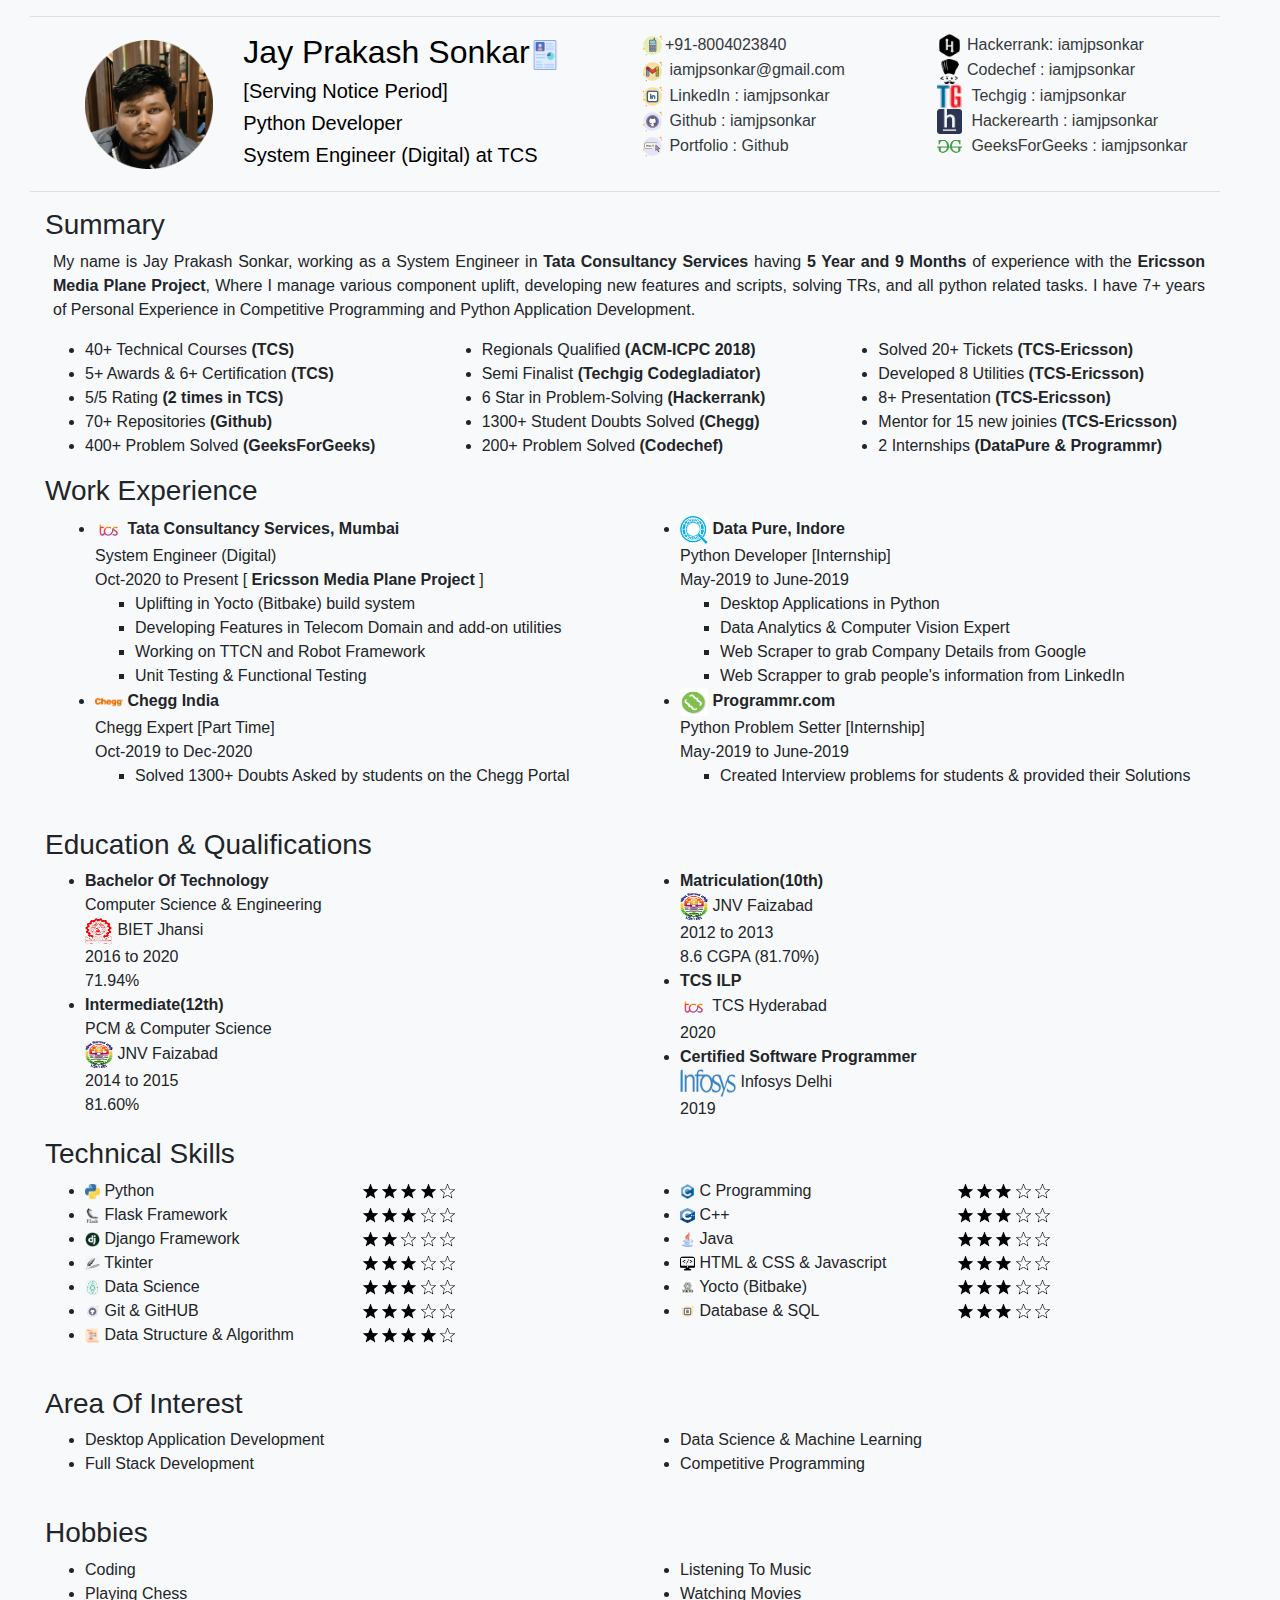
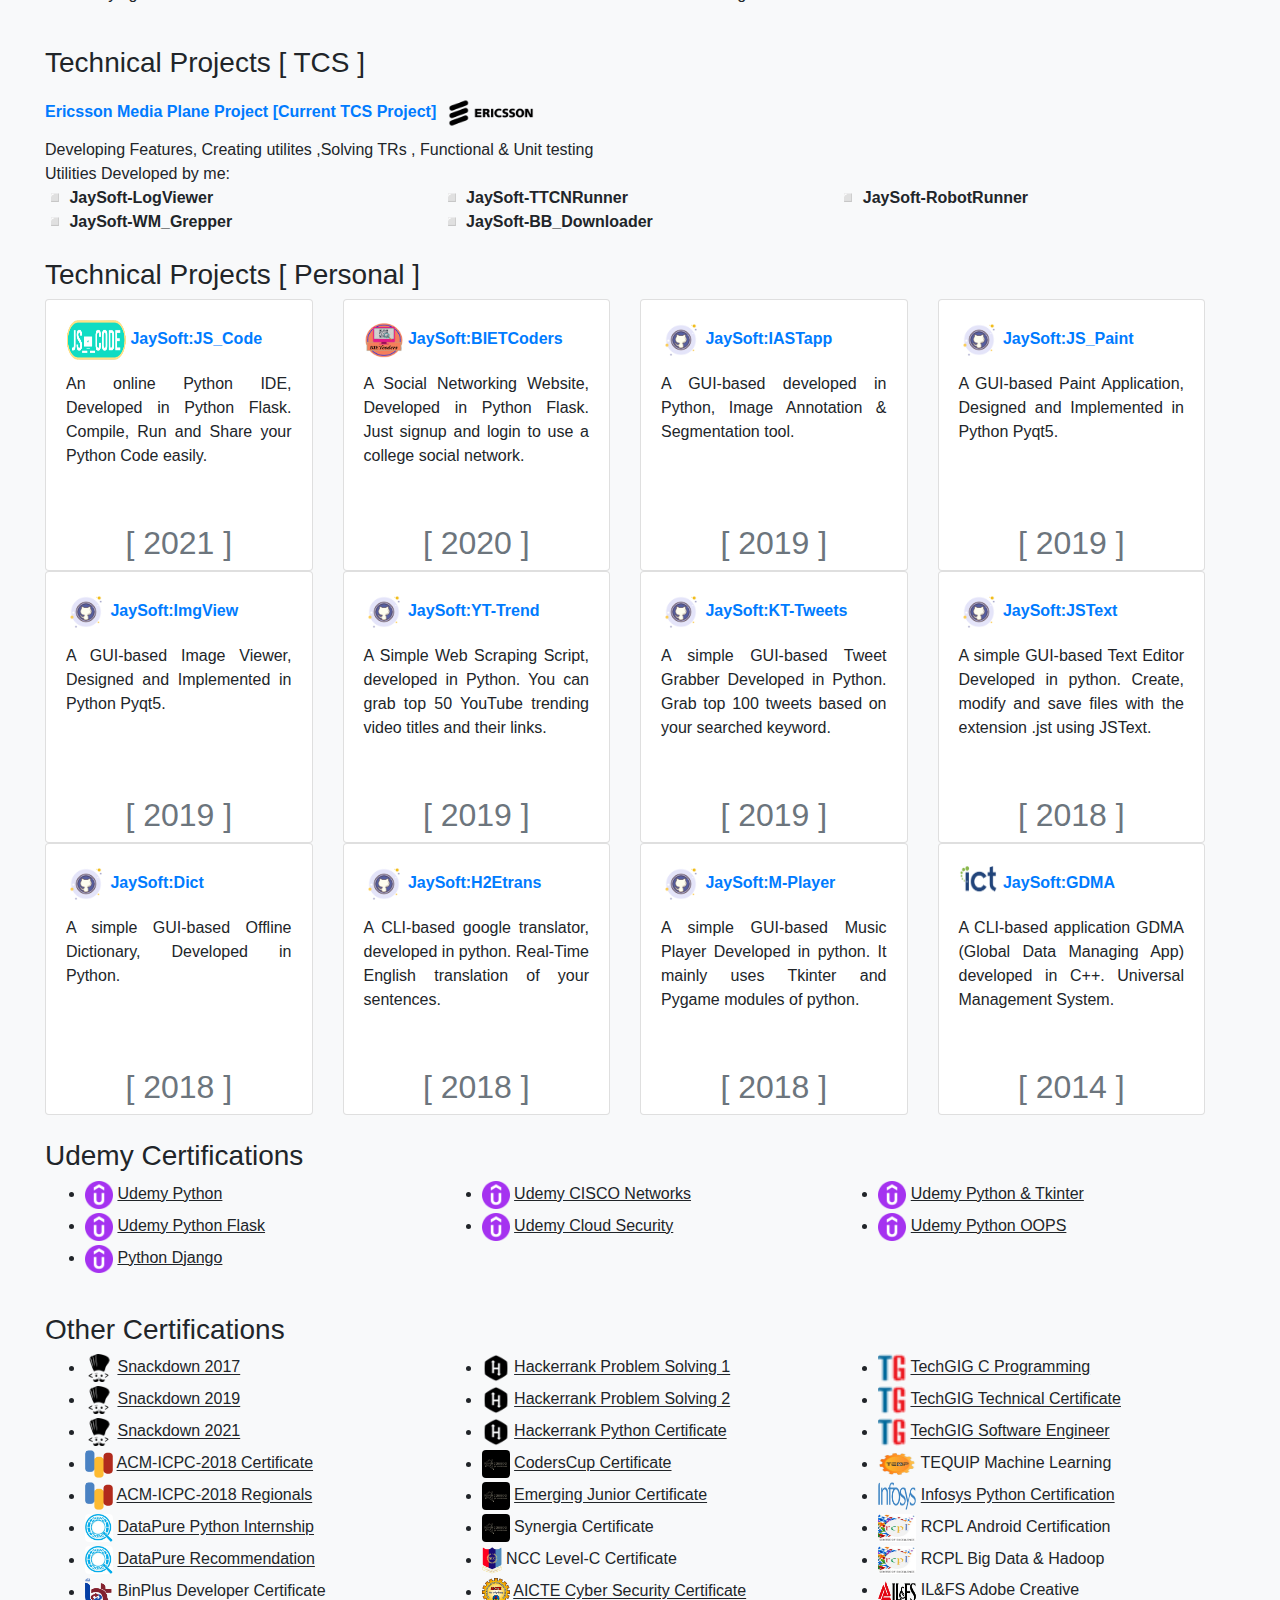
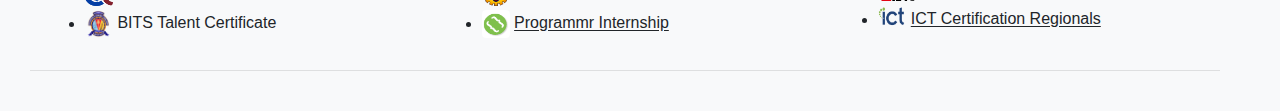
==== index.html @ a398f37a "Added Notice Period Data" ====
<!DOCTYPE html>
<html lang="en">
<!--  https://icons8.com/icons/set/gmail-->
  	<head>
		<meta charset="utf-8">
		<meta http-equiv="X-UA-Compatible" content="IE=edge">
		<meta name="viewport" content="width=device-width, initial-scale=1">
		<title>Iamjpsonkar</title>
		<link rel = "icon" href ="images/icons/icon_icon.png" type = "image/x-icon">
		<!-- Bootstrap -->
		<link href="css/bootstrap-4.4.1.css" rel="stylesheet">

		<!-- jQuery (necessary for Bootstrap's JavaScript plugins) --> 
		<script src="js/jquery-3.4.1.min.js"></script>

		<!-- Include all compiled plugins (below), or include individual files as needed --> 
		<script src="js/popper.min.js"></script>
		<script src="js/bootstrap-4.4.1.js"></script>
		<style>
			.vl {
			  border-left: 6px solid black;
			  height: 500px;
			}
		</style>
		<script type="text/javascript">
			function setExp() 
			{
				var dateString="2020-10-15";
				var today = new Date();
				var joinDate = new Date(dateString);
				var yxp = today.getFullYear() - joinDate.getFullYear();
				var mxp = today.getMonth() - joinDate.getMonth();
				if (mxp < 0) 
				{
					yxp--;
					mxp=12+mxp;
				}
				document.getElementById("eYear").innerHTML = yxp;
				document.getElementById("eMonth").innerHTML = mxp;
				document.getElementById("pYear").innerHTML = yxp+2;
			}
			window.onload = setExp;
        </script>
  	</head>
	<body class="bg-light" style="padding-left: 30px;padding-right: 60px;">
		<hr/>
		<div class="container-fluid" style="margin-top: 0.5em;">
			<div class="row" style="color:black;">
				<div class="col-sm-2 align-content-center">
					<a href="https://iamjpsonkar.github.io/portfolio/" >
						<img src="images/icons/myself_icon.png" alt="myself.png"    width="180" height="180" class="img-fluid align-middle" style="padding-left: 2.5em;"/>
					</a>
				</div>
				<div class="col-sm-4">
					<h2>Jay Prakash Sonkar<a target="_blank" href="https://iamjpsonkar.github.io/portfolio/resume/" ><img src="images/icons/resume_icon.png" alt="(Resume)" width="30" height="30"></a></h2>
					<h5>[Serving Notice Period]</h5>
					<h5>Python Developer </h5>
					<h5>System Engineer (Digital) at TCS</h5>
				</div>
				<div class="col-sm-3">
					<span class="text-dark"><img src="images/icons/phone_icon.png" height="25" width="25" alt="Phone">+91-8004023840</span>
					<br/>
					<a target="_blank" href="mailto:iamjpsonkar@gmail.com">
						<img src="images/icons/gmail_icon.png" height="25" width="25" alt="Gmail">
					</a>
					<span class="text-dark">iamjpsonkar@gmail.com</span>
					<br/>
					<a target="_blank" href="https://www.linkedin.com/in/iamjpsonkar/">
						<img src="images/icons/linkedin_icon.png" height="25" width="25" alt="linkedin">
					</a>
					<span class="text-dark">LinkedIn : iamjpsonkar</span>
					<br/>
					<a target="_blank" href="https://github.com/iamjpsonkar">
						<img src="images/icons/github_icon.png" height="25" width="25" alt="Github">
					</a>
					<span class="text-dark">Github : iamjpsonkar</span>
					<br/>
					<a href="https://iamjpsonkar.github.io/portfolio/" target="_blank">
						<img src="images/icons/web_icon.png" height="25" width="25" alt="portfoling_icon">
					</a>
					<span class="text-dark">Portfolio : Github</span>
				</div>
				<div class="col-sm-3">
					<a target="_blank" href="https://www.hackerrank.com/iamjpsonkar" >
						  <img src="images/icons/hackerrank_icon.png" height="25" width="25" alt="Hackerrank_logo">
					</a>
					<span class="text-dark"> Hackerrank: iamjpsonkar </span>
					<br/>
					<a target="_blank" href="https://www.codechef.com/users/iamjpsonkar" >
						<img src="images/icons/codechef_icon.png" height="25" width="25" alt="Codechef_logo">
					</a>
					<span class="text-dark"> Codechef : iamjpsonkar</span>
					<br/>
					<a target="_blank" href="https://www.techgig.com/iamjpsonkar">
						<img src="images/icons/techgig_icon.png" height="25" width="25" alt="Techgig_logo">
					</a>
					<span class="text-dark">&nbsp;Techgig : iamjpsonkar</span>
					<br/>
					<a target="_blank" href="https://www.hackerearth.com/@iamjpsonkar" >
						<img src="images/icons/hackerearth_icon.png" height="25" width="25" alt="Hackerearth_logo">
					</a>
					<span class="text-dark" >&nbsp;Hackerearth : iamjpsonkar</span>
					<br/>
					<a target="_blank" href="https://auth.geeksforgeeks.org/user/iamjpsonkar/profile" >
						<img src="images/icons/geeksforgeeks_icon.png" height="25" width="25" alt="Geegksforgeeks_logo">
					</a>
					<span class="text-dark" >&nbsp;GeeksForGeeks : iamjpsonkar</span>
				</div>
			</div>
		</div>
		<hr/>
		<div class="container-fluid">
			<h3>Summary</h3>
			<div class="row">
				<div class="col-sm-12">
					<p class="text-justify" style="padding-left: 0.5em;">
						My name is Jay Prakash Sonkar, working as a System Engineer in <strong>Tata Consultancy Services</strong> having <strong><span id="eYear">1</span> Year and <span id="eMonth">5+</span> Months</strong> of experience with the <strong>Ericsson Media Plane Project</strong>, Where I manage various component uplift, developing new features and scripts, solving TRs, and all python related tasks. I have <span id="pYear">4</span>+ years of Personal Experience in Competitive Programming and Python Application Development.
					</p>
				</div>
			</div>
			<div class="row">
				<div class="col-sm-4">
					<ul>
						<li>40+ Technical Courses <strong>(TCS)</strong></li>
						<li>5+ Awards &amp; 6+ Certification <strong>(TCS)</strong></li>
						<li>5/5 Rating <strong>(2 times in TCS)</strong></li>
						<li>70+ Repositories <strong>(Github)</strong></li>
						<li>400+ Problem Solved <strong>(GeeksForGeeks)</strong></li>
					</ul>
				</div>
				<div class="col-sm-4">
					<ul>
						<li>Regionals Qualified <strong>(ACM-ICPC 2018)</strong></li>
						<li>Semi Finalist <strong>(Techgig Codegladiator)</strong></li>
						<li>6 Star in Problem-Solving <strong>(Hackerrank)</strong></li>
						<li>1300+ Student Doubts Solved <strong>(Chegg)</strong></li>
						<li>200+ Problem Solved <strong>(Codechef)</strong></li>
					</ul>
				</div>
				<div class="col-sm-4">
					<ul>
						<li>Solved 20+ Tickets <strong>(TCS-Ericsson)</strong></li>
						<li>Developed 8 Utilities <strong>(TCS-Ericsson)</strong></li>
						<li>8+ Presentation <strong>(TCS-Ericsson)</strong></li>
						<li>Mentor for 15 new joinies <strong>(TCS-Ericsson)</strong></li>
						<li>2 Internships <strong>(DataPure &amp; Programmr)</strong></li>
					</ul>
				</div>
			</div>
		</div>
		<div class="container-fluid">
			<h3>Work Experience</h3>
			<div class="row">
				<div class="col-sm-6 rounded" style="border:1px 1px 1px 1px solid black;">
					<ul style="padding-left: 50px;">
						<li>
							<img src="images/icons/tcs_icon.png" alt="TCS_Logo" width="28" height="28" class="rounded" />
							<strong>Tata Consultancy Services, Mumbai</strong>
							<br/> 
							System Engineer (Digital)
							<br/>
							Oct-2020 to Present [ <strong>Ericsson Media Plane Project</strong> ]
							<ul type="square">
								<li>Uplifting in Yocto (Bitbake) build system</li>
								<li>Developing Features in Telecom Domain and add-on utilities</li>
								<li>Working on TTCN and Robot Framework</li>
								<li>Unit Testing &#38; Functional Testing</li>
							</ul>
						</li>
						<li>
							<img src="images/icons/chegg_icon.png" alt="Chegg_Logo" width="28" height="28" class="rounded" />
							<strong>Chegg India </strong> 
							<br/> 
							Chegg Expert [Part Time]
							<br/>
							Oct-2019 to Dec-2020
							<ul type="square">
								<li>Solved 1300+ Doubts Asked by students on the Chegg Portal</li>
							</ul>
						</li>
					</ul>
				</div>
				<div class="col-sm-6">
					<ul>
						<li>
							<img src="images/icons/datapure_icon.png" alt="Chegg_Logo" width="28" height="28" class="rounded" />
							<strong>Data Pure, Indore</strong> 
							<br/> 
							 Python Developer [Internship]
							<br/>
							May-2019 to June-2019
							<ul type="square">
								<li>Desktop Applications in Python</li>
								<li>Data Analytics &#38; Computer Vision Expert</li>
								<li>Web Scraper to grab Company Details from Google</li>
								<li>Web Scrapper to grab people's information from LinkedIn</li>
							</ul>
						</li>
						<li>
							<img src="images/icons/programr_icon.png" alt="Programmr_Logo" width="28" height="28" class="rounded" />
							<strong> Programmr.com</strong> 
							<br/> 
							Python Problem Setter [Internship]
							<br/>
							May-2019 to June-2019
							<ul type="square">
								<li>Created Interview problems for students &#38; provided their Solutions</li>
							</ul>
						</li>
					</ul>
				</div>
			</div>
		</div>
		<br/>
		<div class="container-fluid">
			<h3>Education &#38; Qualifications</h3>
			<div class="row">
				<div class="col-sm-6 rounded" style="border:1px 1px 1px 1px solid black;">
					<ul>
						<li>
							<strong>Bachelor Of Technology</strong> 
							<br/> 
							Computer Science &#38; Engineering
							<br/>
							<img src="images/icons/BIET_icon.png" alt="BIET_Logo" width="28" height="28" class="rounded" /> BIET Jhansi 
							<br/>
							2016 to 2020
							<br/>
							71.94%
						</li>
						<li>
							<strong>Intermediate(12th)</strong> 
							<br/> 
							PCM &#38; Computer Science
							<br/>
							<img src="images/icons/JNV_icon.png" alt="JNV_Logo" width="28" height="28" class="rounded" /> JNV Faizabad
							<br/>
							2014 to 2015
							<br/>
							81.60%
						</li>
					</ul>
				</div>
				<div class="col-sm-6">
					<ul>
						<li>
							<strong>Matriculation(10th)</strong> 
							<br/>
							<img src="images/icons/JNV_icon.png" alt="JNV_Logo" width="28" height="28" class="rounded" /> JNV Faizabad
							<br/>
							2012 to 2013
							<br/>
							8.6 CGPA (81.70%)
						</li>
						<li>
							<strong>TCS ILP</strong> 
							<br/>
							<img src="images/icons/tcs_icon.png" alt="TCS_Logo" width="28" height="28" class="rounded" /> TCS Hyderabad
							<br/>
							2020
						</li>
						<li> 
							<strong>Certified Software Programmer</strong> 
							<br/>
							<img src="images/icons/infosys_icon.png" alt="Infosys_Logo" width="56" height="28" class="rounded" /> Infosys Delhi
							<br/>
							2019
						</li>
					</ul>
				</div>
			</div>
		</div>
		<div class="container-fluid">
			<h3>Technical Skills</h3>
			<div class="row">
				<div class="col-sm-6">
					<ul>
						<li>
							<div class="row">
								<div class="col-sm-6">
									<img src="images/icons/python_icon.png" alt="Python_logo"  width="15" height="15" class="rounded"> Python
								</div>
								<div class="col-sm-6">
									<img src="images/icons/cstar_icon.png" alt="*"  width="15" height="15" class="rounded">
									<img src="images/icons/cstar_icon.png" alt="*"  width="15" height="15" class="rounded">
									<img src="images/icons/cstar_icon.png" alt="*"  width="15" height="15" class="rounded">
									<img src="images/icons/cstar_icon.png" alt="*"  width="15" height="15" class="rounded">
									<img src="images/icons/ostar_icon.png" alt=""  width="15" height="15" class="rounded">
								</div>
							</div>
						</li>
						<li>
							<div class="row">
								<div class="col-sm-6">
									<img src="images/icons/flask_icon.png" alt="Flask_logo"  width="15" height="15" class="rounded"> Flask Framework
								</div>
								<div class="col-sm-6">
									<img src="images/icons/cstar_icon.png" alt="*"  width="15" height="15" class="rounded">
									<img src="images/icons/cstar_icon.png" alt="*"  width="15" height="15" class="rounded">
									<img src="images/icons/cstar_icon.png" alt="*"  width="15" height="15" class="rounded">
									<img src="images/icons/ostar_icon.png" alt=""  width="15" height="15" class="rounded">
									<img src="images/icons/ostar_icon.png" alt=""  width="15" height="15" class="rounded">
								</div>
							</div>
						</li>
						<li>
							<div class="row">
								<div class="col-sm-6">
									<img src="images/icons/django_icon.png" alt="Django_logo"  width="15" height="15" class="rounded"> Django Framework
								</div>
								<div class="col-sm-6">
									<img src="images/icons/cstar_icon.png" alt="*"  width="15" height="15" class="rounded">
									<img src="images/icons/cstar_icon.png" alt="*"  width="15" height="15" class="rounded">
									<img src="images/icons/ostar_icon.png" alt=""  width="15" height="15" class="rounded">
									<img src="images/icons/ostar_icon.png" alt=""  width="15" height="15" class="rounded">
									<img src="images/icons/ostar_icon.png" alt=""  width="15" height="15" class="rounded">
								</div>
							</div>
						</li>
						<li>
							<div class="row">
								<div class="col-sm-6">
									<img src="images/icons/tkinter_icon.png" alt="Tkinter_logo"  width="15" height="15" class="rounded"> Tkinter
								</div>
								<div class="col-sm-6">
									<img src="images/icons/cstar_icon.png" alt="*"  width="15" height="15" class="rounded">
									<img src="images/icons/cstar_icon.png" alt="*"  width="15" height="15" class="rounded">
									<img src="images/icons/cstar_icon.png" alt="*"  width="15" height="15" class="rounded">
									<img src="images/icons/ostar_icon.png" alt=""  width="15" height="15" class="rounded">
									<img src="images/icons/ostar_icon.png" alt=""  width="15" height="15" class="rounded">
								</div>
							</div>
						</li>
						<li>
							<div class="row">
								<div class="col-sm-6">
									<img src="images/icons/datascience_ml_icon.png" alt="DataScience_ML_logo"  width="15" height="15" class="rounded"> Data Science
								</div>
								<div class="col-sm-6">
									<img src="images/icons/cstar_icon.png" alt="*"  width="15" height="15" class="rounded">
									<img src="images/icons/cstar_icon.png" alt="*"  width="15" height="15" class="rounded">
									<img src="images/icons/cstar_icon.png" alt="*"  width="15" height="15" class="rounded">
									<img src="images/icons/ostar_icon.png" alt=""  width="15" height="15" class="rounded">
									<img src="images/icons/ostar_icon.png" alt=""  width="15" height="15" class="rounded">
								</div>
							</div>
						</li>
						<li>
							<div class="row">
								<div class="col-sm-6">
									<img src="images/icons/github_icon.png" alt="Github_logo"  width="15" height="15" class="rounded"> Git &#38; GitHUB
								</div>
								<div class="col-sm-6">
									<img src="images/icons/cstar_icon.png" alt="*"  width="15" height="15" class="rounded">
									<img src="images/icons/cstar_icon.png" alt="*"  width="15" height="15" class="rounded">
									<img src="images/icons/cstar_icon.png" alt="*"  width="15" height="15" class="rounded">
									<img src="images/icons/ostar_icon.png" alt=""  width="15" height="15" class="rounded">
									<img src="images/icons/ostar_icon.png" alt=""  width="15" height="15" class="rounded">
								</div>
							</div>
						</li>
						<li>
							<div class="row">
								<div class="col-sm-6">
									<img src="images/icons/dsa_icon.png" alt="DSA_logo"  width="15" height="15" class="rounded"> Data Structure &amp; Algorithm
								</div>
								<div class="col-sm-6">
									<img src="images/icons/cstar_icon.png" alt="*"  width="15" height="15" class="rounded">
									<img src="images/icons/cstar_icon.png" alt="*"  width="15" height="15" class="rounded">
									<img src="images/icons/cstar_icon.png" alt="*"  width="15" height="15" class="rounded">
									<img src="images/icons/cstar_icon.png" alt=""  width="15" height="15" class="rounded">
									<img src="images/icons/ostar_icon.png" alt=""  width="15" height="15" class="rounded">
								</div>
							</div>
						</li>
					</ul>
				</div>
				<div class="col-sm-6">
					<ul>
						<li>
							<div class="row">
								<div class="col-sm-6">
									<img src="images/icons/c_icon.png" alt="C_logo"  width="15" height="15" class="rounded"> C Programming
								</div>
								<div class="col-sm-6">
									<img src="images/icons/cstar_icon.png" alt="*"  width="15" height="15" class="rounded">
									<img src="images/icons/cstar_icon.png" alt="*"  width="15" height="15" class="rounded">
									<img src="images/icons/cstar_icon.png" alt="*"  width="15" height="15" class="rounded">
									<img src="images/icons/ostar_icon.png" alt="*"  width="15" height="15" class="rounded">
									<img src="images/icons/ostar_icon.png" alt=""  width="15" height="15" class="rounded">
								</div>
							</div>
						</li>
						<li>
							<div class="row">
								<div class="col-sm-6">
									<img src="images/icons/cpp_icon.png" alt="C++_logo"  width="15" height="15" class="rounded"> C++
								</div>
								<div class="col-sm-6">
									<img src="images/icons/cstar_icon.png" alt="*"  width="15" height="15" class="rounded">
									<img src="images/icons/cstar_icon.png" alt="*"  width="15" height="15" class="rounded">
									<img src="images/icons/cstar_icon.png" alt="*"  width="15" height="15" class="rounded">
									<img src="images/icons/ostar_icon.png" alt=""  width="15" height="15" class="rounded">
									<img src="images/icons/ostar_icon.png" alt=""  width="15" height="15" class="rounded">
								</div>
							</div>
						</li>
						<li>
							<div class="row">
								<div class="col-sm-6">
									<img src="images/icons/java_icon.png" alt="Java_logo"  width="15" height="15" class="rounded"> Java
								</div>
								<div class="col-sm-6">
									<img src="images/icons/cstar_icon.png" alt="*"  width="15" height="15" class="rounded">
									<img src="images/icons/cstar_icon.png" alt="*"  width="15" height="15" class="rounded">
									<img src="images/icons/cstar_icon.png" alt="*"  width="15" height="15" class="rounded">
									<img src="images/icons/ostar_icon.png" alt=""  width="15" height="15" class="rounded">
									<img src="images/icons/ostar_icon.png" alt=""  width="15" height="15" class="rounded">
								</div>
							</div>
						</li>
						<li>
							<div class="row">
								<div class="col-sm-6">
									<img src="images/icons/web_d_icon.png" alt="Web_D_logo"  width="15" height="15" class="rounded"> HTML &#38; CSS &#38; Javascript
								</div>
								<div class="col-sm-6">
									<img src="images/icons/cstar_icon.png" alt="*"  width="15" height="15" class="rounded">
									<img src="images/icons/cstar_icon.png" alt="*"  width="15" height="15" class="rounded">
									<img src="images/icons/cstar_icon.png" alt="*"  width="15" height="15" class="rounded">
									<img src="images/icons/ostar_icon.png" alt=""  width="15" height="15" class="rounded">
									<img src="images/icons/ostar_icon.png" alt=""  width="15" height="15" class="rounded">
								</div>
							</div>
						</li>
						<li>
							<div class="row">
								<div class="col-sm-6">
									<img src="images/icons/yocto_icon.png" alt="Yocto_logo"  width="15" height="15" class="rounded"> Yocto (Bitbake)
								</div>
								<div class="col-sm-6">
									<img src="images/icons/cstar_icon.png" alt="*"  width="15" height="15" class="rounded">
									<img src="images/icons/cstar_icon.png" alt="*"  width="15" height="15" class="rounded">
									<img src="images/icons/cstar_icon.png" alt="*"  width="15" height="15" class="rounded">
									<img src="images/icons/ostar_icon.png" alt=""  width="15" height="15" class="rounded">
									<img src="images/icons/ostar_icon.png" alt=""  width="15" height="15" class="rounded">
								</div>
							</div>
						</li>
						<li>
							<div class="row">
								<div class="col-sm-6">
									<img src="images/icons/database_icon.png" alt="DB_logo"  width="15" height="15" class="rounded"> Database &amp; SQL
								</div>
								<div class="col-sm-6">
									<img src="images/icons/cstar_icon.png" alt="*"  width="15" height="15" class="rounded">
									<img src="images/icons/cstar_icon.png" alt="*"  width="15" height="15" class="rounded">
									<img src="images/icons/cstar_icon.png" alt="*"  width="15" height="15" class="rounded">
									<img src="images/icons/ostar_icon.png" alt=""  width="15" height="15" class="rounded">
									<img src="images/icons/ostar_icon.png" alt=""  width="15" height="15" class="rounded">
								</div>
							</div>
						</li>
					</ul>
				</div>
			</div>
		</div>
		<br/>
		<div class="container-fluid">
			<h3>Area Of Interest</h3>
			<div class="row">
				<div class="col-sm-6">
					<ul>
						<li>Desktop Application Development</li>
						<li>Full Stack Development</li>
					</ul>
				</div>
				<div class="col-sm-6">
					<ul>
						<li>Data Science &#38; Machine Learning</li><li>Competitive Programming</li>
					</ul>
				</div>
			</div>
		</div>
		<br/>
		<div class="container-fluid">
			<h3>Hobbies</h3>
			<div class="row">
				<div class="col-sm-6">
					<ul>
						<li>Coding</li>
						<li>Playing Chess</li>
					</ul>
				</div>
				<div class="col-sm-6">
					<ul>
						<li>Listening To Music</li>
						<li>Watching Movies</li>
					</ul>
				</div>
			</div>
		</div>
		<br/>
		<div class="container-fluid">
			<h3>Technical Projects [ TCS ]</h3>
			<div name="EMP_proj">
              <span class="text-primary">
                  <strong>Ericsson Media Plane Project [Current TCS Project]</strong>
                  <img src="images/icons/ericsson_icon.png" alt="Ericsson_logo"  width="100" height="50" class="rounded"/>
              </span>
              <br/>
              Developing Features, Creating utilites ,Solving TRs , Functional &amp; Unit testing
              <br/>
              Utilities Developed by me:
              <div class="row">
                  <div class="col-sm-4">
                      <strong>◽ JaySoft-LogViewer</strong>
                  </div>
                  <div class="col-sm-4">
                      <strong>◽ JaySoft-TTCNRunner</strong>
                  </div>
                  <div class="col-sm-4">
                      <strong>◽ JaySoft-RobotRunner</strong>
                  </div>
              </div>
              <div class="row">
                  <div class="col-sm-4">
                      <strong>◽ JaySoft-WM_Grepper</strong>
                  </div>
                  <div class="col-sm-4">
                      <strong>◽ JaySoft-BB_Downloader</strong>
                  </div>
              </div>
          </div>
		</div>
		<br/>
		<div class="container-fluid">
			<h3>Technical Projects [ Personal ]</h3>
			<div class="row">
				<div class="col-sm-3">
					<div class="card" style="height:17rem;">
						<div class="card-body">
							<h6 class="card-title">
								<a target="_blank" href="http://iamjpsonkar.pythonanywhere.com/">
									<img src="images/icons/JS_Code_icon.png" alt="JS_Code_logo"  width="60" height="40" class="rounded"/>
									<strong>JaySoft:JS_Code</strong>
								</a>
							</h6>
							<p class="card-text text-justify">
								An online Python IDE, Developed in Python Flask. Compile, Run and Share your Python Code easily.
							</p>
						</div>
						<h2 class="card-subtitle mb-2 text-muted text-center">[ 2021 ]</h2>
					</div>
				</div>
				<div class="col-sm-3">
					<div class="card" style="height:17rem;">
                        <div class="card-body">
                            <h6 class="card-title">
                                <a target="_blank" href="http://imsoftkid.pythonanywhere.com/">
                                    <img src="images/icons/bietcoder_icon.png" alt="BIETCoders_logo"  width="40" height="40" class="rounded"/>
                                    <strong>JaySoft:BIETCoders</strong>
                                </a>
                            </h6>
                            <p class="card-text text-justify">
                                A Social Networking Website, Developed in Python Flask. Just signup and login to use a college social network.
                            </p>
                        </div>
                        <h2 class="card-subtitle mb-2 text-muted text-center" style="bottom: 0;" >[ 2020 ]</h2>
                    </div>
				</div>
				<div class="col-sm-3">
                    <div class="card" style="height:17rem;">
                        <div class="card-body">
                            <h6 class="card-title">
                                <a target="_blank" href="https://github.com/iamjpsonkar/IASTool">
                                    <img src="images/icons/github_icon.png" alt="Github_logo"  width="40" height="40" class="rounded"/>
                                    <strong>JaySoft:IASTapp </strong>
                                </a>
                            </h6>
                            <p class="card-text text-justify">
                                A GUI-based developed in Python, Image Annotation &amp; Segmentation tool.
                            </p>
                        </div>
                        <h2 class="card-subtitle mb-2 text-muted text-center">[ 2019 ]</h2>
                    </div>
				</div>
                <div class="col-sm-3">
                    <div class="card" style="height:17rem;">
                        <div class="card-body">
                            <h6 class="card-title">
                                <a target="_blank" href="https://github.com/iamjpsonkar/JaySoft-Paint">
                                    <img src="images/icons/github_icon.png" alt="Github_logo"  width="40" height="40" class="rounded"/>
                                    <strong>JaySoft:JS_Paint </strong>
                                </a>
                            </h6>
                            <p class="card-text text-justify">
                                A GUI-based Paint Application, Designed and Implemented in Python Pyqt5.
                            </p>
                        </div>
                        <h2 class="card-subtitle mb-2 text-muted text-center">[ 2019 ]</h2>
                    </div>
                </div>
			</div>
			<div class="row">
				<div class="col-sm-3">
					<div class="card" style="  height:17rem;">
						<div class="card-body">
							<h6 class="card-title">
								<a target="_blank" href="https://github.com/iamjpsonkar/JaySoft-ImageViewer">
									<img src="images/icons/github_icon.png" alt="Github_logo"  width="40" height="40" class="rounded"/>
									<strong>JaySoft:ImgView</strong>
								</a>
							</h6>
							<p class="card-text text-justify">
								A GUI-based Image Viewer, Designed and Implemented in Python Pyqt5.
							</p>
						</div>
						<h2 class="card-subtitle mb-2 text-muted text-center">[ 2019 ]</h2>
					</div>
				</div>
				<div class="col-sm-3">
					<div class="card" style=" height:17rem;">
						<div class="card-body">
							<h6 class="card-title">
								<a target="_blank" href="https://github.com/iamjpsonkar/Youtube_trending">
									<img src="images/icons/github_icon.png" alt="Github_logo"  width="40" height="40" class="rounded"/>
									<strong>JaySoft:YT-Trend</strong>
								</a>
							</h6>
							<p class="card-text text-justify">
								A Simple Web Scraping Script, developed in Python. You can grab top 50 YouTube trending video titles and their links.
							</p>
						</div>
						<h2 class="card-subtitle mb-2 text-muted text-center" style="bottom: 0;" >[ 2019 ]</h2>
					</div>
				</div>
				<div class="col-sm-3">
					<div class="card" style=" height:17rem;">
						<div class="card-body">
							<h6 class="card-title">
								<a target="_blank" href="https://github.com/iamjpsonkar/Know-The-Tweets">
									<img src="images/icons/github_icon.png" alt="Github_logo"  width="40" height="40" class="rounded"/>
									<strong>JaySoft:KT-Tweets</strong>
								</a>
							</h6>
							<p class="card-text text-justify">
								A simple GUI-based Tweet Grabber Developed in Python. Grab top 100 tweets based on your searched keyword.
							</p>
						</div>
						<h2 class="card-subtitle mb-2 text-muted text-center">[ 2019 ]</h2>
					</div>
				</div>
				<div class="col-sm-3">
					<div class="card" style="  height:17rem;">
						<div class="card-body">
							<h6 class="card-title">
								<a target="_blank" href="https://github.com/iamjpsonkar/JSText">
									<img src="images/icons/github_icon.png" alt="Github_logo"  width="40" height="40" class="rounded"/>
									<strong>JaySoft:JSText</strong>
								</a>
							</h6>
							<p class="card-text text-justify">
								A simple GUI-based Text Editor Developed in python. Create, modify and save files with the extension .jst using JSText.
							</p>
						</div>
						<h2 class="card-subtitle mb-2 text-muted text-center">[ 2018 ]</h2>
					</div>
				</div>
			</div>
			<div class="row">
				<div class="col-sm-3">
					<div class="card" style="  height:17rem;">
						<div class="card-body">
							<h6 class="card-title">
								<a target="_blank" href="https://github.com/iamjpsonkar/JaySoftDictionary">
									<img src="images/icons/github_icon.png" alt="Github_logo"  width="40" height="40" class="rounded"/>
									<strong>JaySoft:Dict</strong>
								</a>
							</h6>
							<p class="card-text text-justify">
								A simple GUI-based Offline Dictionary, Developed in Python.
							</p>
						</div>
						<h2 class="card-subtitle mb-2 text-muted text-center">[ 2018 ]</h2>
					</div>
				</div>
				<div class="col-sm-3">
					<div class="card" style=" height:17rem;">
						<div class="card-body">
							<h6 class="card-title">
								<a target="_blank" href="https://github.com/iamjpsonkar/H2E-translator">
									<img src="images/icons/github_icon.png" alt="Github_logo"  width="40" height="40" class="rounded"/>
									<strong>JaySoft:H2Etrans</strong>
								</a>
							</h6>
							<p class="card-text text-justify">
								A CLI-based google translator, developed in python. Real-Time English translation of your sentences.
							</p>
						</div>
						<h2 class="card-subtitle mb-2 text-muted text-center" style="bottom: 0;" >[ 2018 ]</h2>
					</div>
				</div>
				<div class="col-sm-3">
					<div class="card" style=" height:17rem;">
						<div class="card-body">
							<h6 class="card-title">
								<a target="_blank" href="https://github.com/iamjpsonkar/MusicPlayer">
									<img src="images/icons/github_icon.png" alt="Github_logo"  width="40" height="40" class="rounded"/>
									<strong>JaySoft:M-Player</strong>
								</a>
							</h6>
							<p class="card-text text-justify">
								A simple GUI-based Music Player Developed in python. It mainly uses Tkinter and Pygame modules of python.
							</p>
						</div>
						<h2 class="card-subtitle mb-2 text-muted text-center">[ 2018 ]</h2>
					</div>
				</div>
				<div class="col-sm-3">
					<div class="card" style="  height:17rem;">
						<div class="card-body">
							<h6 class="card-title">
								<a href="https://drive.google.com/file/d/1hKQ29AQuPgOhSb8w3kXQyDSG2ftYKcS_/view?usp=sharing" target="_blank" >
									<img src="images/icons/ict_icon.png" alt="ict_logo"  width="40" height="40" class="rounded"/>
									<strong>JaySoft:GDMA</strong>
								</a>
							</h6>
							<p class="card-text text-justify" >
								A CLI-based application GDMA (Global Data Managing App) developed in C++. Universal Management System.
							</p>
						</div>
						<h2 class="card-subtitle mb-2 text-muted text-center">[ 2014 ]</h2>
					</div>
				</div>
			</div>
		</div>
		<br/>
		<div class="container-fluid">
			<h3>Udemy Certifications</h3>
			<div class="row">
				<div class="col-sm-4">
					<ul>
						<li style="marign-top:4px;margin-bottom: 4px;">
							<a href="https://drive.google.com/file/d/1MMa6OnPcbMgXBfZfN9Ns5Mj-COqd03KF/view?usp=sharing" target="_blank" >
								<img src="images/cert_icons/udemy_icon.png" width="28" height="28" class="rounded" alt="cert_icon"/>
							</a> 
							<u>Udemy Python</u>
						</li>
						<li style="marign-top:4px;margin-bottom: 4px;">
							<a href="https://drive.google.com/file/d/122bblOW7o98vYnYWmnBUT2AXQVw0DjUK/view?usp=sharing" target="_blank" >
								<img src="images/cert_icons/udemy_icon.png" width="28" height="28" class="rounded" alt="cert_icon"/>
							</a> 
							<u>Udemy Python Flask</u>
						</li>
						<li style="marign-top:0.1em;margin-bottom: 0.1em;">
								<a href="https://drive.google.com/file/d/1qOHGYS2rGD2XqAmnM2NMSu2M2kNVY9xK/view?usp=sharing" target="_blank" >
									<img src="images/cert_icons/udemy_icon.png" width="28" height="28" class="rounded" alt="cert_icon"/>
								</a><u>Python Django</u>
							</li>
					</ul>
				</div>
				<div class="col-sm-4">
					<ul>
						
						<li style="marign-top:4px;margin-bottom: 4px;">
							<a href="https://drive.google.com/file/d/15Mz8zoSlYxCqC1qHZIQPCf5k89Ywk749/view?usp=sharing" target="_blank" >
								<img src="images/cert_icons/udemy_icon.png" width="28" height="28" class="rounded" alt="cert_icon"/>
							</a> 
							<u>Udemy CISCO Networks</u>
						</li>
						<li style="marign-top:4px;margin-bottom: 4px;">
							<a href="https://drive.google.com/file/d/1d2U2OASyMN_mnYLGvfu38uJVXFAhN8Ii/view?usp=sharing" target="_blank" >
								<img src="images/cert_icons/udemy_icon.png" width="28" height="28" class="rounded" alt="cert_icon"/>
							</a> 
							<u>Udemy Cloud Security</u>
						</li>
					</ul>
				</div>
				<div class="col-sm-4">
					<ul>
						<li style="marign-top:4px;margin-bottom: 4px;">
							<a href="https://drive.google.com/file/d/1z54QuBoWfqwPcEtgFDpNkDn9r9QQwHbW/view?usp=sharing" target="_blank" >
								<img src="images/cert_icons/udemy_icon.png" width="28" height="28" class="rounded" alt="cert_icon"/>
							</a> 
							<u>Udemy Python &amp; Tkinter</u>
						</li>

						<li style="marign-top:4px;margin-bottom: 4px;">
							<a href="https://drive.google.com/file/d/1TVC7bhE6c-j3W2hyI8KKMQrqk6WrtRtY/view?usp=sharing" target="_blank" >
								<img src="images/cert_icons/udemy_icon.png" width="28" height="28" class="rounded" alt="cert_icon"/>
							</a> 
							<u>Udemy Python OOPS</u>
						</li>
					</ul>
				</div>
			</div>
		</div>
		<br/>
		<div class="container-fluid">
			<h3>Other Certifications</h3>
			<div class="row">
				<div class="col-sm-4">
					<ul>
						<li style="marign-top:4px;margin-bottom: 4px;">
							<a href="https://drive.google.com/file/d/1cERRpjlI_-RsRdGex0kiaERCQ75pM_js/view?usp=sharing" target="_blank">
								<img src="images/cert_icons/codechef_icon.png" width="28" height="28" class="rounded" alt="cert_icon"/>
							</a> 
							<u>Snackdown 2017</u>
						</li>
						<li style="marign-top:4px;margin-bottom: 4px;">
							<a href="https://drive.google.com/file/d/1OAwbp1kmHSgMpucM4j75oHhgpD6U2Dkd/view?usp=sharing" target="_blank">
								<img src="images/cert_icons/codechef_icon.png" width="28" height="28" class="rounded" alt="cert_icon"/>
							</a> 
							<u>Snackdown 2019</u>
						</li>

						<li style="marign-top:4px;margin-bottom: 4px;">
							<a href="https://drive.google.com/file/d/1Ru6Q5FYrvjGUhLIhB8yfxeiJQjxR_XFZ/view?usp=sharing" target="_blank">
								<img src="images/cert_icons/codechef_icon.png" width="28" height="28" class="rounded" alt="cert_icon"/>
							</a> 
							<u>Snackdown 2021</u>
						</li>
						

						<li style="marign-top:4px;margin-bottom: 4px;">
							<a href="https://drive.google.com/file/d/1bZ6nd9AIeNKrFkgkRLbsXbrJ7rB1eSVv/view?usp=sharing" target="_blank" >	<img src="images/cert_icons/acm_icpc_icon.png" width="28" height="28" class="rounded" alt="cert_icon"/>
							</a> 
							<u>ACM-ICPC-2018 Certificate</u>
						</li>

						<li style="marign-top:4px;margin-bottom: 4px;">
							<a href="https://drive.google.com/file/d/1XYMO1p31tg-SeVV_GbxcrV7uiwV6DQsb/view?usp=sharing" target="_blank" >
								<img src="images/cert_icons/acm_icpc_icon.png" width="28" height="28" class="rounded" alt="cert_icon"/>
							</a> 
							<u>ACM-ICPC-2018 Regionals</u>
						</li>

						<li style="marign-top:4px;margin-bottom: 4px;">
							<a href="https://drive.google.com/file/d/1U81Rx549w_VkZsojJOCTwhkTfI4t146-/view?usp=sharing" target="_blank" >
								<img src="images/cert_icons/datapure_icon.png" width="28" height="28" class="rounded" alt="cert_icon"/>
							</a> 
							<u>DataPure Python Internship</u>
						</li>

						<li style="marign-top:4px;margin-bottom: 4px;">
							<a href="https://drive.google.com/file/d/1fQlyGyTgqANvOpt38TMA2A0U_EvwI45V/view?usp=sharing" target="_blank">
								<img src="images/cert_icons/datapure_icon.png" width="28" height="28" class="rounded" alt="cert_icon"/>
							</a> 
							<u>DataPure Recommendation</u>
						</li>

						<li style="marign-top:4px;margin-bottom: 4px;">
							<a href="https://drive.google.com/file/d/1hscWUy2h8w1CXt6on1EUXnQaHhNV1_3k/view?usp=sharing" target="_blank" >
								<img src="images/cert_icons/binplus-icon.png" width="28" height="28" class="rounded" alt="cert_icon"/>
							</a> 
							BinPlus Developer Certificate
						</li>

						<li style="marign-top:4px;margin-bottom: 4px;">
							<a href="https://drive.google.com/file/d/1RxXaqar7887RHhQ8cfDZ3VeuPkz2gqqr/view?usp=sharing" target="_blank" ><img src="images/cert_icons/bits_icon.png" width="28" height="28" class="rounded" alt="cert_icon"/></a> 
							BITS Talent Certificate
						</li>
					</ul>
				</div>
				<div class="col-sm-4">
					<ul>
						<li style="marign-top:4px;margin-bottom: 4px;">
							<a href="https://drive.google.com/file/d/1OE68L3VABldgDtTjzvG6Cw0SUbsQb8eh/view?usp=sharing" target="_blank">
								<img src="images/cert_icons/hackerrank_icon.png" width="28" height="28" class="rounded" alt="cert_icon"/>
							</a> 
							<u>Hackerrank Problem Solving 1</u>
						</li>

						<li style="marign-top:4px;margin-bottom: 4px;">
							<a href="https://drive.google.com/file/d/1D2gPItEWfPWQMvrbXKJal76rQH04a9dc/view?usp=sharing" target="_blank">
								<img src="images/cert_icons/hackerrank_icon.png" width="28" height="28" class="rounded" alt="cert_icon"/>
							</a> 
							<u>Hackerrank Problem Solving 2</u>
						</li>

						<li style="marign-top:4px;margin-bottom: 4px;">
							<a href="https://drive.google.com/file/d/17rkuC4zVATpoFHrKESMqhkZ1TfAf7IEg/view?usp=sharing" target="_blank">
								<img src="images/cert_icons/hackerrank_icon.png" width="28" height="28" class="rounded" alt="cert_icon"/>
							</a> 
							<u>Hackerrank Python Certificate</u>
						</li>
						
						<li style="marign-top:4px;margin-bottom: 4px;">
							<a href="https://drive.google.com/file/d/1yYmv0DNUGRnHw8D7R1B9jkclriv5Klgp/view?usp=sharing" target="_blank" >
								<img src="images/cert_icons/cossco_icon.png" width="28" height="28" class="rounded" alt="cert_icon"/>
							</a> 
							<u>CodersCup Certificate</u>
						</li>

						
						<li style="marign-top:4px;margin-bottom: 4px;">
							<a href="https://drive.google.com/file/d/1pSC2S-Inxv7LqmvYiJy4xPqjuqxSWL5e/view?usp=sharing" target="_blank" >
								<img src="images/cert_icons/cossco_icon.png" width="28" height="28" class="rounded" alt="cert_icon"/>
							</a> 
							<u>Emerging Junior Certificate</u>
						</li>

						<li style="marign-top:4px;margin-bottom: 4px;">
							<a href="https://drive.google.com/file/d/1IRdD7i81GKucNXYEY1v9QCW1HsbfzIwZ/view?usp=sharing" target="_blank">
								<img src="images/cert_icons/cossco_icon.png" width="28" height="28" class="rounded" alt="cert_icon"/>
							</a> 
							Synergia Certificate
						</li>
						
						<li style="marign-top:4px;margin-bottom: 4px;">
							<a href="https://drive.google.com/file/d/1yY21_oxLDRlyohQfhHOdJixDLDacjkmr/view?usp=sharing" target="_blank">
								<img src="images/cert_icons/ncc_icon.png" width="20" height="28" class="rounded" alt="cert_icon"/>
							</a> 
							NCC Level-C Certificate
						</li>

						<li style="marign-top:4px;margin-bottom: 4px;">
							<a href="https://drive.google.com/file/d/1bAcYNi3yJQk4aZIfCFpEzg9H0xGgTJ2C/view?usp=sharing" target="_blank" >
								<img src="images/cert_icons/AICTE_icon.png" width="28" height="28" class="rounded" alt="cert_icon"/>
							</a> 
							<u>AICTE Cyber Security Certificate</u>
						</li>

						<li style="marign-top:4px;margin-bottom: 4px;">
							<a href="https://drive.google.com/file/d/1_cQ7gQEJPlE5M_s3c3Kmq9iQjhiC3Tvr/view?usp=sharing" target="_blank">
								<img src="images/cert_icons/programr_icon.png" width="28" height="28" class="rounded" alt="cert_icon"/>
							</a> 
							<u>Programmr Internship</u>
						</li>
						
						
					</ul>
				</div>
				<div class="col-sm-4">
				
					<ul>						
						<li style="marign-top:4px;margin-bottom: 4px;">
							<a href="https://drive.google.com/file/d/157J5vDNOTvdml02SKPonSURRtIrzZtoT/view?usp=sharing" target="_blank">
								<img src="images/cert_icons/techgig_icon.png" width="28" height="28" class="rounded" alt="cert_icon"/>
							</a> 
							<u>TechGIG C Programming</u>
						</li>

						<li style="marign-top:4px;margin-bottom: 4px;">
							<a href="https://drive.google.com/file/d/1lXrVQOBbtodXY2Q41sTLEis7icKaYmf-/view?usp=sharing" target="_blank">
								<img src="images/cert_icons/techgig_icon.png" width="28" height="28" class="rounded" alt="cert_icon"/>
							</a> 
							<u>TechGIG Technical Certificate</u>
						</li>

						<li style="marign-top:4px;margin-bottom: 4px;">
							<a href="https://drive.google.com/file/d/1lXrVQOBbtodXY2Q41sTLEis7icKaYmf-/view?usp=sharing" target="_blank">
								<img src="images/cert_icons/techgig_icon.png" width="28" height="28" class="rounded" alt="cert_icon"/>
							</a> 
							<u>TechGIG Software Engineer</u>
						</li>
						
						<li style="marign-top:4px;margin-bottom: 4px;">
							<a href="https://drive.google.com/file/d/169BSTEJNAnHqtCTGJW5diMIHRC9HlN61/view?usp=sharing" target="_blank">
								<img src="images/cert_icons/teqip_icon.png" width="38" height="28" class="rounded" alt="cert_icon"/>
							</a> 
							TEQUIP Machine Learning
						</li>
						<li style="marign-top:4px;margin-bottom: 4px;">
							<a href="https://drive.google.com/file/d/1BJbX4SliFPYze-2G1zkWE_3wuiPg_WI1/view?usp=sharing" target="_blank">
								<img src="images/cert_icons/infosys_icon.png" width="38" height="28" class="rounded" alt="cert_icon"/>
							</a> 
							<u>Infosys Python Certification</u>
						</li>
						<li style="marign-top:4px;margin-bottom: 4px;">
							<a href="https://drive.google.com/file/d/1YMopYa5cwHi4ruRIPHkzHCJLC8QBuIaN/view?usp=sharing" target="_blank">
								<img src="images/cert_icons/rcpl_icon.png" width="38" height="28" class="rounded" alt="cert_icon"/>
							</a> 
							RCPL Android Certification
						</li>

						<li style="marign-top:4px;margin-bottom: 4px;">
							<a href="https://drive.google.com/file/d/1e7bEPZNxiGTKpqtnwtEiDMmnMZi3pBs3/view?usp=sharing" target="_blank">
								<img src="images/cert_icons/rcpl_icon.png" width="38" height="28" class="rounded" alt="cert_icon"/>
							</a> 
							RCPL Big Data &amp; Hadoop
						</li>

						<li style="marign-top:4px;margin-bottom: 4px;">
							<a href="https://drive.google.com/file/d/1Ini2uQSYc5SYLhSCZnqTUjqQZheD7hDY/view?usp=sharing" target="_blank">
								<img src="images/cert_icons/ilfs_icon.png" width="38" height="20" class="rounded" alt="cert_icon"/>
							</a> 
							IL&amp;FS Adobe Creative
						</li>


						<li style="marign-top:4px;margin-bottom: 4px;">
							<a href="https://drive.google.com/file/d/1hKQ29AQuPgOhSb8w3kXQyDSG2ftYKcS_/view?usp=sharing" target="_blank" >
								<img src="images/cert_icons/ict_icon.png" width="28" height="28" class="rounded" alt="cert_icon"/>
							</a> 
							<u>ICT Certification Regionals</u>
						</li>

					</ul>
				</div>
		  </div>
		</div>
		<hr/>
		<br/>
    </body>
</html>
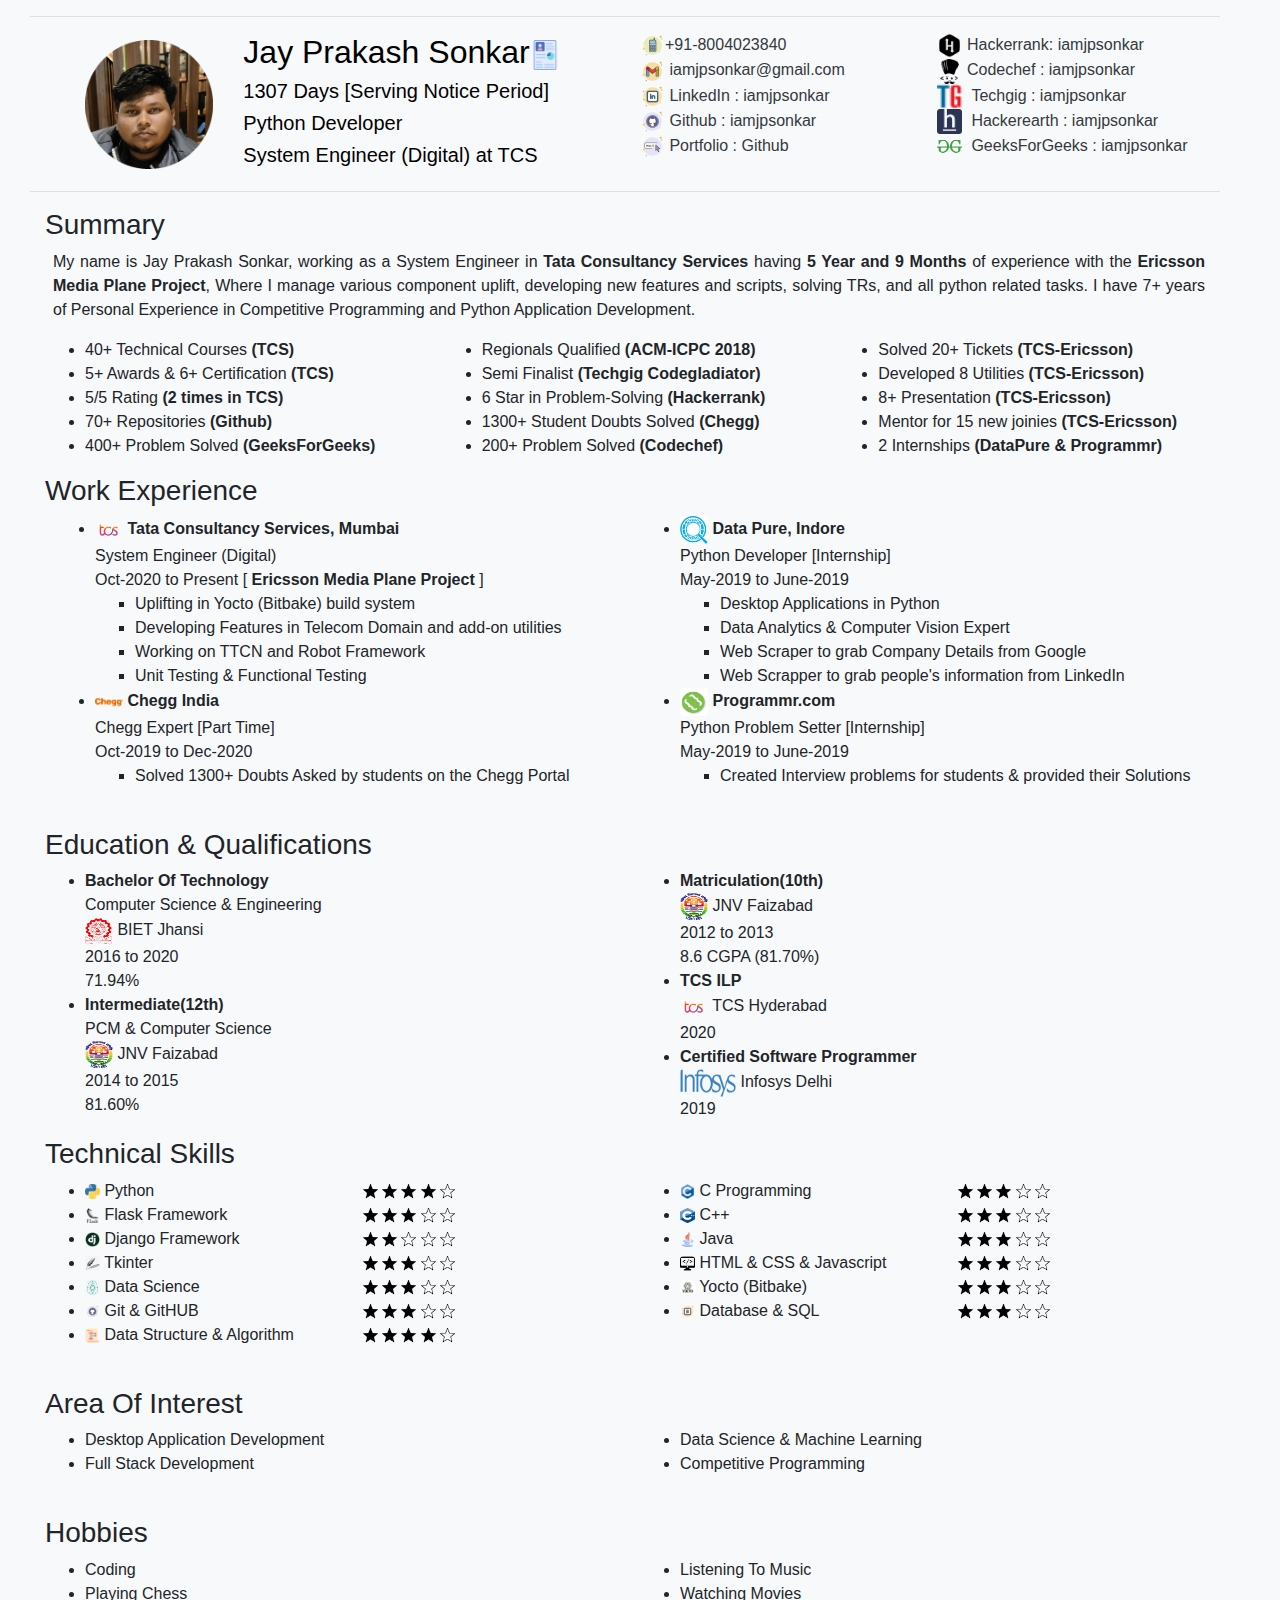
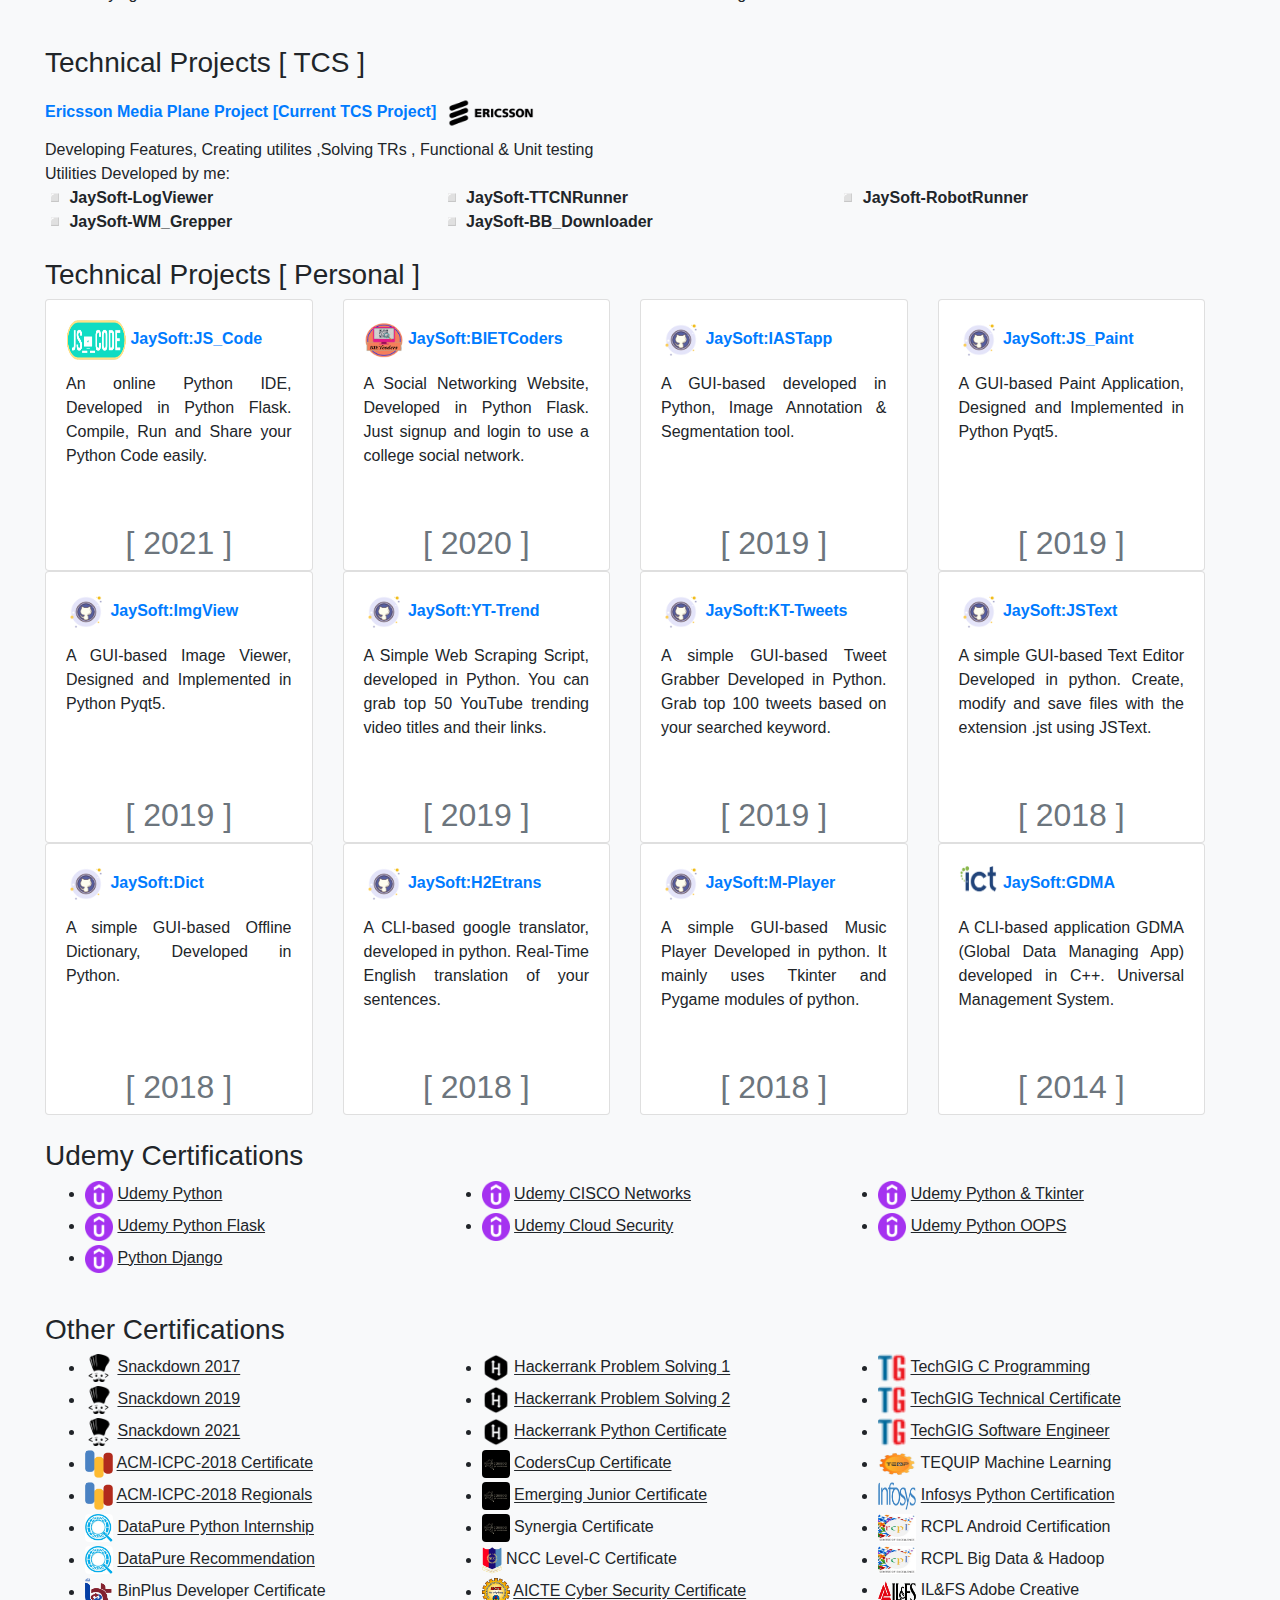
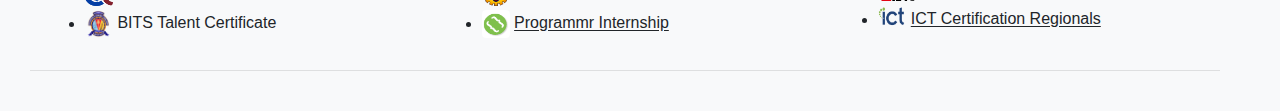
==== commit c3451703: "Added Notice period days" ====
--- a/index.html
+++ b/index.html
@@ -38,6 +38,12 @@
 				document.getElementById("eYear").innerHTML = yxp;
 				document.getElementById("eMonth").innerHTML = mxp;
 				document.getElementById("pYear").innerHTML = yxp+2;
+
+				const oneDay = 24 * 60 * 60 * 1000; // hours*minutes*seconds*milliseconds
+				var today = new Date();
+				const LastWorkingDay = new Date("2022-12-26");
+				const npd = 1+Math.round(Math.abs((LastWorkingDay - today) / oneDay));
+				document.getElementById("NPD").innerHTML = npd;
 			}
 			window.onload = setExp;
         </script>
@@ -53,7 +59,7 @@
 				</div>
 				<div class="col-sm-4">
 					<h2>Jay Prakash Sonkar<a target="_blank" href="https://iamjpsonkar.github.io/portfolio/resume/" ><img src="images/icons/resume_icon.png" alt="(Resume)" width="30" height="30"></a></h2>
-					<h5>[Serving Notice Period]</h5>
+					<h5><span id="NPD">90</span> Days [Serving Notice Period]</h5>
 					<h5>Python Developer </h5>
 					<h5>System Engineer (Digital) at TCS</h5>
 				</div>
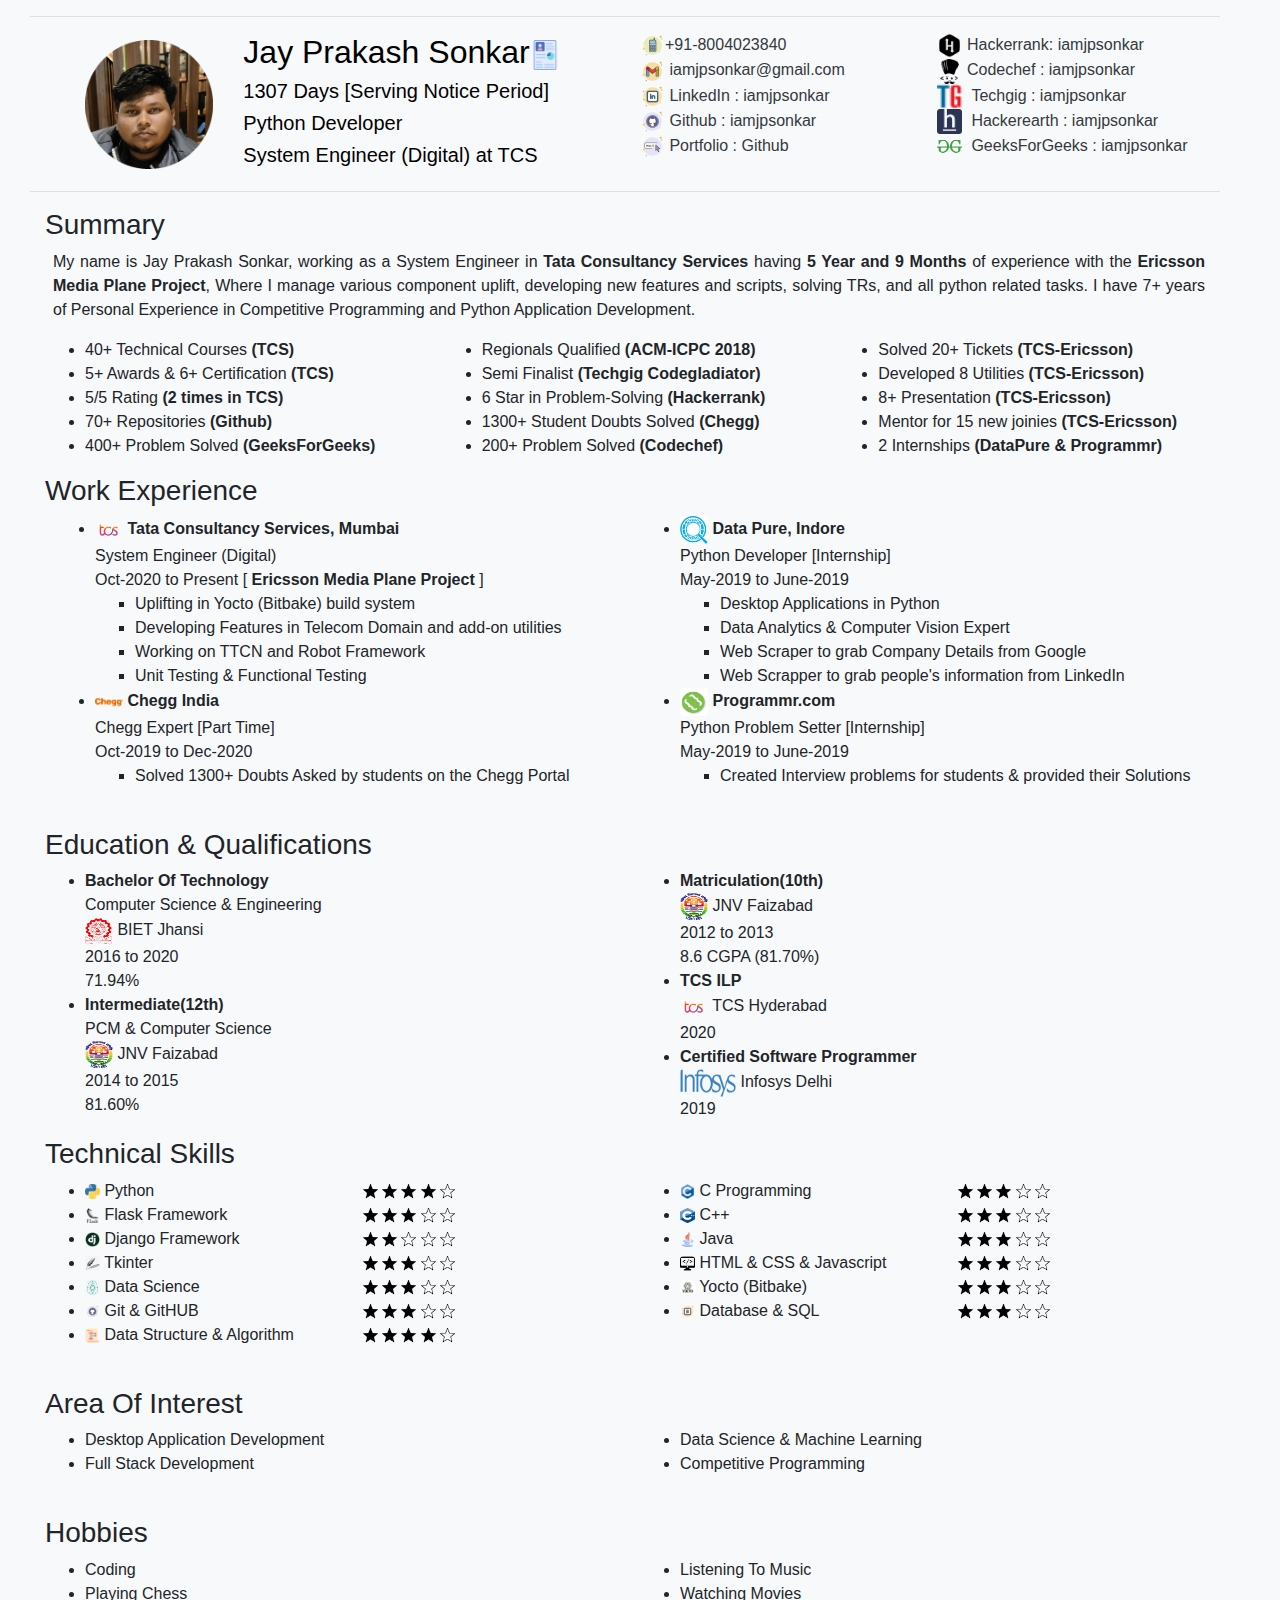
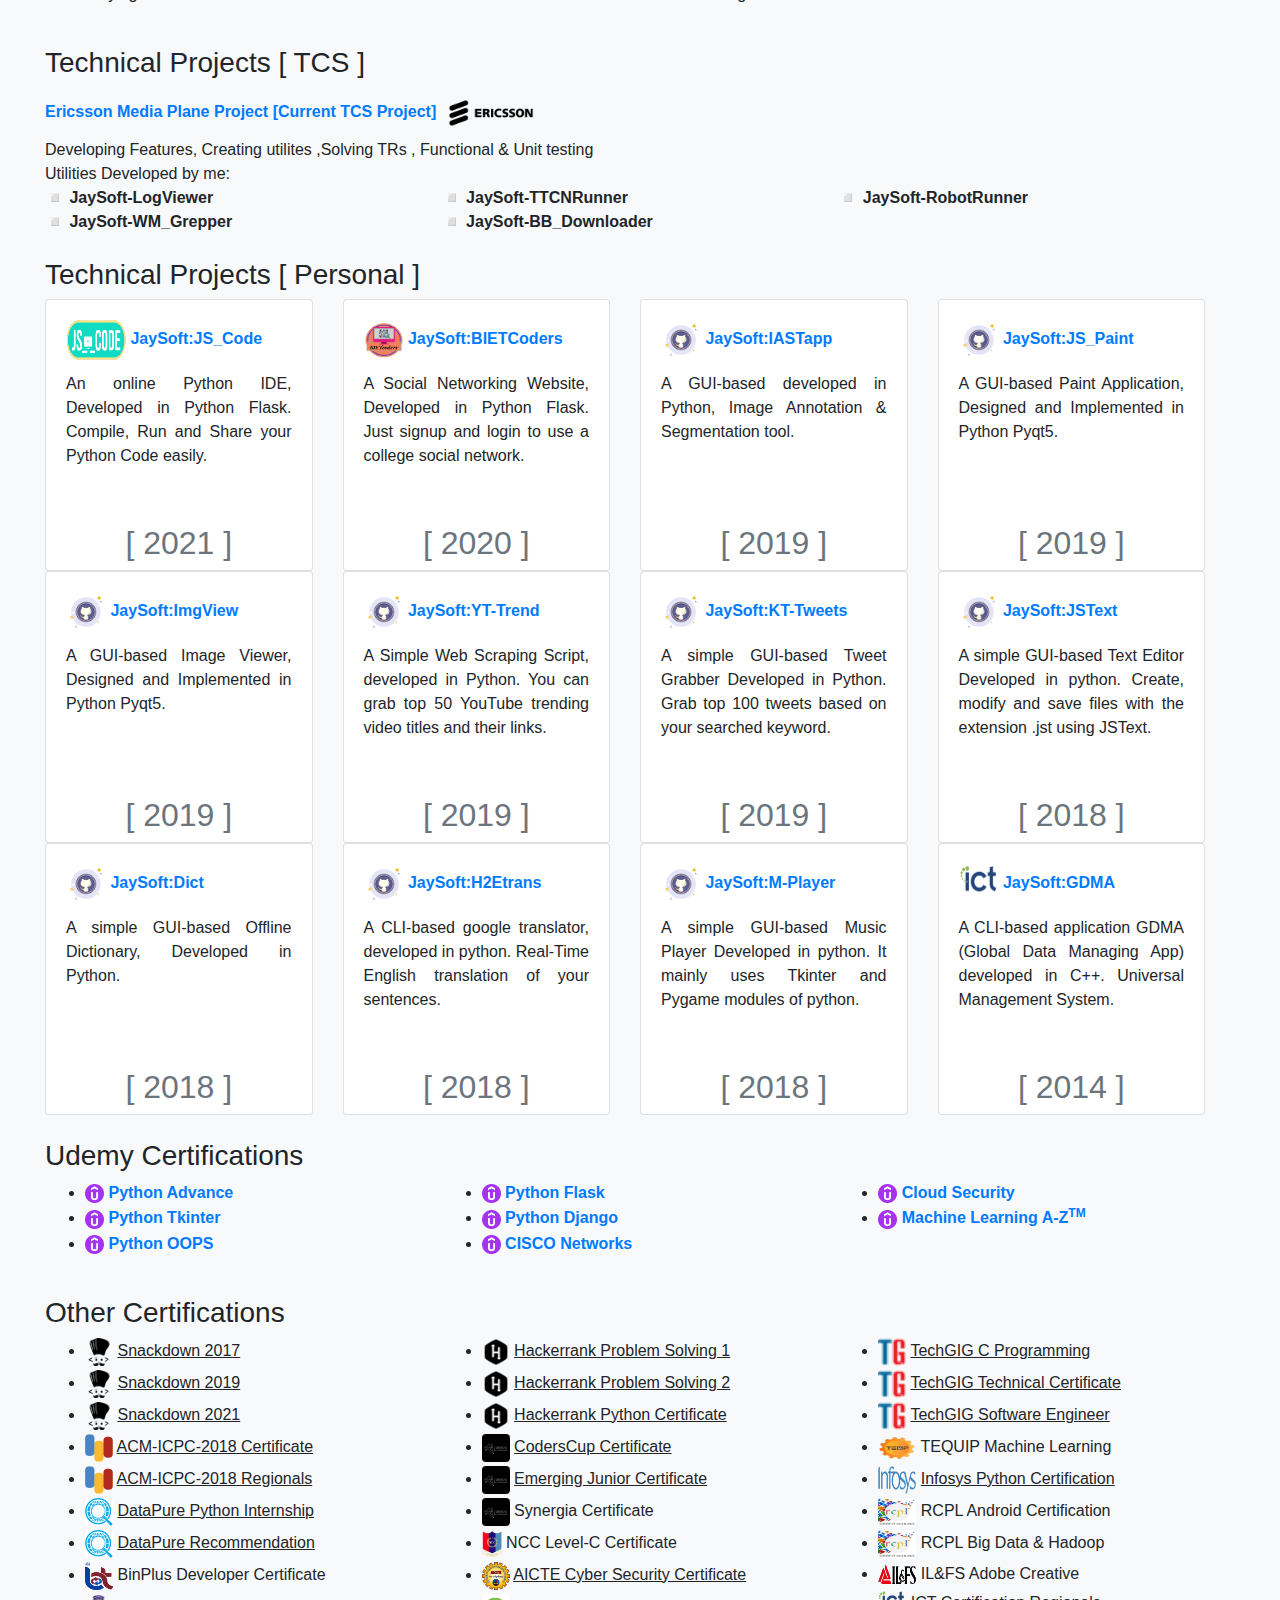
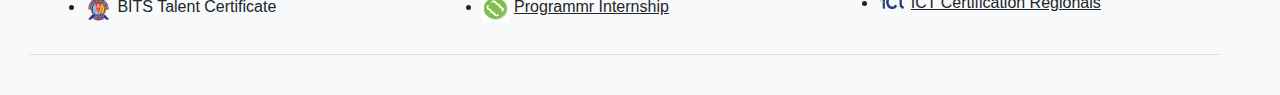
==== commit dbbfaaed: "Added ML certificate and udemy links" ====
--- a/index.html
+++ b/index.html
@@ -747,57 +747,79 @@
 			<div class="row">
 				<div class="col-sm-4">
 					<ul>
-						<li style="marign-top:4px;margin-bottom: 4px;">
-							<a href="https://drive.google.com/file/d/1MMa6OnPcbMgXBfZfN9Ns5Mj-COqd03KF/view?usp=sharing" target="_blank" >
-								<img src="images/cert_icons/udemy_icon.png" width="28" height="28" class="rounded" alt="cert_icon"/>
-							</a> 
-							<u>Udemy Python</u>
-						</li>
-						<li style="marign-top:4px;margin-bottom: 4px;">
-							<a href="https://drive.google.com/file/d/122bblOW7o98vYnYWmnBUT2AXQVw0DjUK/view?usp=sharing" target="_blank" >
-								<img src="images/cert_icons/udemy_icon.png" width="28" height="28" class="rounded" alt="cert_icon"/>
-							</a> 
-							<u>Udemy Python Flask</u>
-						</li>
 						<li style="marign-top:0.1em;margin-bottom: 0.1em;">
-								<a href="https://drive.google.com/file/d/1qOHGYS2rGD2XqAmnM2NMSu2M2kNVY9xK/view?usp=sharing" target="_blank" >
-									<img src="images/cert_icons/udemy_icon.png" width="28" height="28" class="rounded" alt="cert_icon"/>
-								</a><u>Python Django</u>
-							</li>
+                            <a href="https://drive.google.com/file/d/1MMa6OnPcbMgXBfZfN9Ns5Mj-COqd03KF/view?usp=sharing" target="_blank" >
+                                <img src="./images/cert_icons/udemy_icon.png" width="19" height="19" class="rounded" alt="cert_icon"/>
+                            </a>
+                            <a href="https://www.udemy.com/certificate/UC-04c4e63e-3d09-4b03-bac2-5362094a32c8/" target="_blank" >
+                                <strong>Python Advance</strong>
+                            </a>
+                        </li>
+                        <li style="marign-top:0.1em;margin-bottom: 0.1em;">
+                            <a href="https://drive.google.com/file/d/1z54QuBoWfqwPcEtgFDpNkDn9r9QQwHbW/view?usp=sharing" target="_blank" >
+                                <img src="./images/cert_icons/udemy_icon.png" width="19" height="19" class="rounded" alt="cert_icon"/>
+                            </a>
+                            <a href="https://www.udemy.com/certificate/UC-dbe260a7-4173-4913-afec-850a2bb35dde/" target="_blank" >
+                                <strong>Python Tkinter</strong>
+                            </a>
+                        </li>
+                        <li style="marign-top:0.1em;margin-bottom: 0.1em;">
+                            <a href="https://drive.google.com/file/d/1TVC7bhE6c-j3W2hyI8KKMQrqk6WrtRtY/view?usp=sharing" target="_blank" >
+                                <img src="./images/cert_icons/udemy_icon.png" width="19" height="19" class="rounded" alt="cert_icon"/>
+                            </a>
+                            <a href="https://www.udemy.com/certificate/UC-7294146a-f05d-475c-bfa9-72c17f7ba3ef/" target="_blank" >
+                                <strong>Python OOPS</strong>
+                            </a>
+                        </li>
 					</ul>
 				</div>
 				<div class="col-sm-4">
 					<ul>
-						
-						<li style="marign-top:4px;margin-bottom: 4px;">
-							<a href="https://drive.google.com/file/d/15Mz8zoSlYxCqC1qHZIQPCf5k89Ywk749/view?usp=sharing" target="_blank" >
-								<img src="images/cert_icons/udemy_icon.png" width="28" height="28" class="rounded" alt="cert_icon"/>
-							</a> 
-							<u>Udemy CISCO Networks</u>
-						</li>
-						<li style="marign-top:4px;margin-bottom: 4px;">
-							<a href="https://drive.google.com/file/d/1d2U2OASyMN_mnYLGvfu38uJVXFAhN8Ii/view?usp=sharing" target="_blank" >
-								<img src="images/cert_icons/udemy_icon.png" width="28" height="28" class="rounded" alt="cert_icon"/>
-							</a> 
-							<u>Udemy Cloud Security</u>
-						</li>
+						<li style="marign-top:0.1em;margin-bottom: 0.1em;">
+                            <a href="https://drive.google.com/file/d/122bblOW7o98vYnYWmnBUT2AXQVw0DjUK/view?usp=sharing" target="_blank" >
+                                <img src="./images/cert_icons/udemy_icon.png" width="19" height="19" class="rounded" alt="cert_icon"/>
+                            </a>
+                            <a href="https://www.udemy.com/certificate/UC-71df7363-fc5d-4c57-b621-5e09a41c4bb1/" target="_blank" >
+                                <strong>Python Flask</strong>
+                            </a>
+                        </li>
+                        <li style="marign-top:0.1em;margin-bottom: 0.1em;">
+                            <a href="https://drive.google.com/file/d/1qOHGYS2rGD2XqAmnM2NMSu2M2kNVY9xK/view?usp=sharing" target="_blank" >
+                                <img src="./images/cert_icons/udemy_icon.png" width="19" height="19" class="rounded" alt="cert_icon"/>
+                            </a>
+                            <a href="https://www.udemy.com/certificate/UC-75dbdf82-be3d-466b-8f8c-cdde811a5bbd/" target="_blank" >
+                                <strong>Python Django</strong>
+                            </a>
+                        </li>
+
+                        <li style="marign-top:0.1em;margin-bottom: 0.1em;">
+                            <a href="https://drive.google.com/file/d/15Mz8zoSlYxCqC1qHZIQPCf5k89Ywk749/view?usp=sharing" target="_blank" >
+                                <img src="./images/cert_icons/udemy_icon.png" width="19" height="19" class="rounded" alt="cert_icon"/>
+                            </a>
+                            <a href="https://www.udemy.com/certificate/UC-0a3e30f0-16d1-4a54-99a5-ce0a8273259b/" target="_blank" >
+                                <strong>CISCO Networks</strong>
+                            </a>
+                        </li>
 					</ul>
 				</div>
 				<div class="col-sm-4">
 					<ul>
-						<li style="marign-top:4px;margin-bottom: 4px;">
-							<a href="https://drive.google.com/file/d/1z54QuBoWfqwPcEtgFDpNkDn9r9QQwHbW/view?usp=sharing" target="_blank" >
-								<img src="images/cert_icons/udemy_icon.png" width="28" height="28" class="rounded" alt="cert_icon"/>
-							</a> 
-							<u>Udemy Python &amp; Tkinter</u>
-						</li>
-
-						<li style="marign-top:4px;margin-bottom: 4px;">
-							<a href="https://drive.google.com/file/d/1TVC7bhE6c-j3W2hyI8KKMQrqk6WrtRtY/view?usp=sharing" target="_blank" >
-								<img src="images/cert_icons/udemy_icon.png" width="28" height="28" class="rounded" alt="cert_icon"/>
-							</a> 
-							<u>Udemy Python OOPS</u>
-						</li>
+						<li style="marign-top:0.1em;margin-bottom: 0.1em;">
+                            <a href="https://drive.google.com/file/d/1d2U2OASyMN_mnYLGvfu38uJVXFAhN8Ii/view?usp=sharing" target="_blank" >
+                                <img src="./images/cert_icons/udemy_icon.png" width="19" height="19" class="rounded" alt="cert_icon"/>
+                            </a> 
+                            <a href="https://www.udemy.com/certificate/UC-a44cc82b-eef1-4b08-8cbb-be28c0abfb3d/" target="_blank" >
+                                <strong>Cloud Security</strong>
+                            </a> 
+                        </li>
+                        <li style="marign-top:0.1em;margin-bottom: 0.1em;">
+                            <a href="https://drive.google.com/file/d/1NU7P3n1iaAgMOZMSUuvPdjnDyJ11JKUm/view?usp=sharing" target="_blank" >
+                                <img src="./images/cert_icons/udemy_icon.png" width="19" height="19" class="rounded" alt="cert_icon"/>
+                            </a> 
+                            <a href="https://www.udemy.com/certificate/UC-cd2c33e9-7cc6-4e3d-86e6-304b7002250e/" target="_blank" >
+                                <strong>Machine Learning A-Z<sup>TM</sup></strong>
+                            </a> 
+                        </li>
 					</ul>
 				</div>
 			</div>
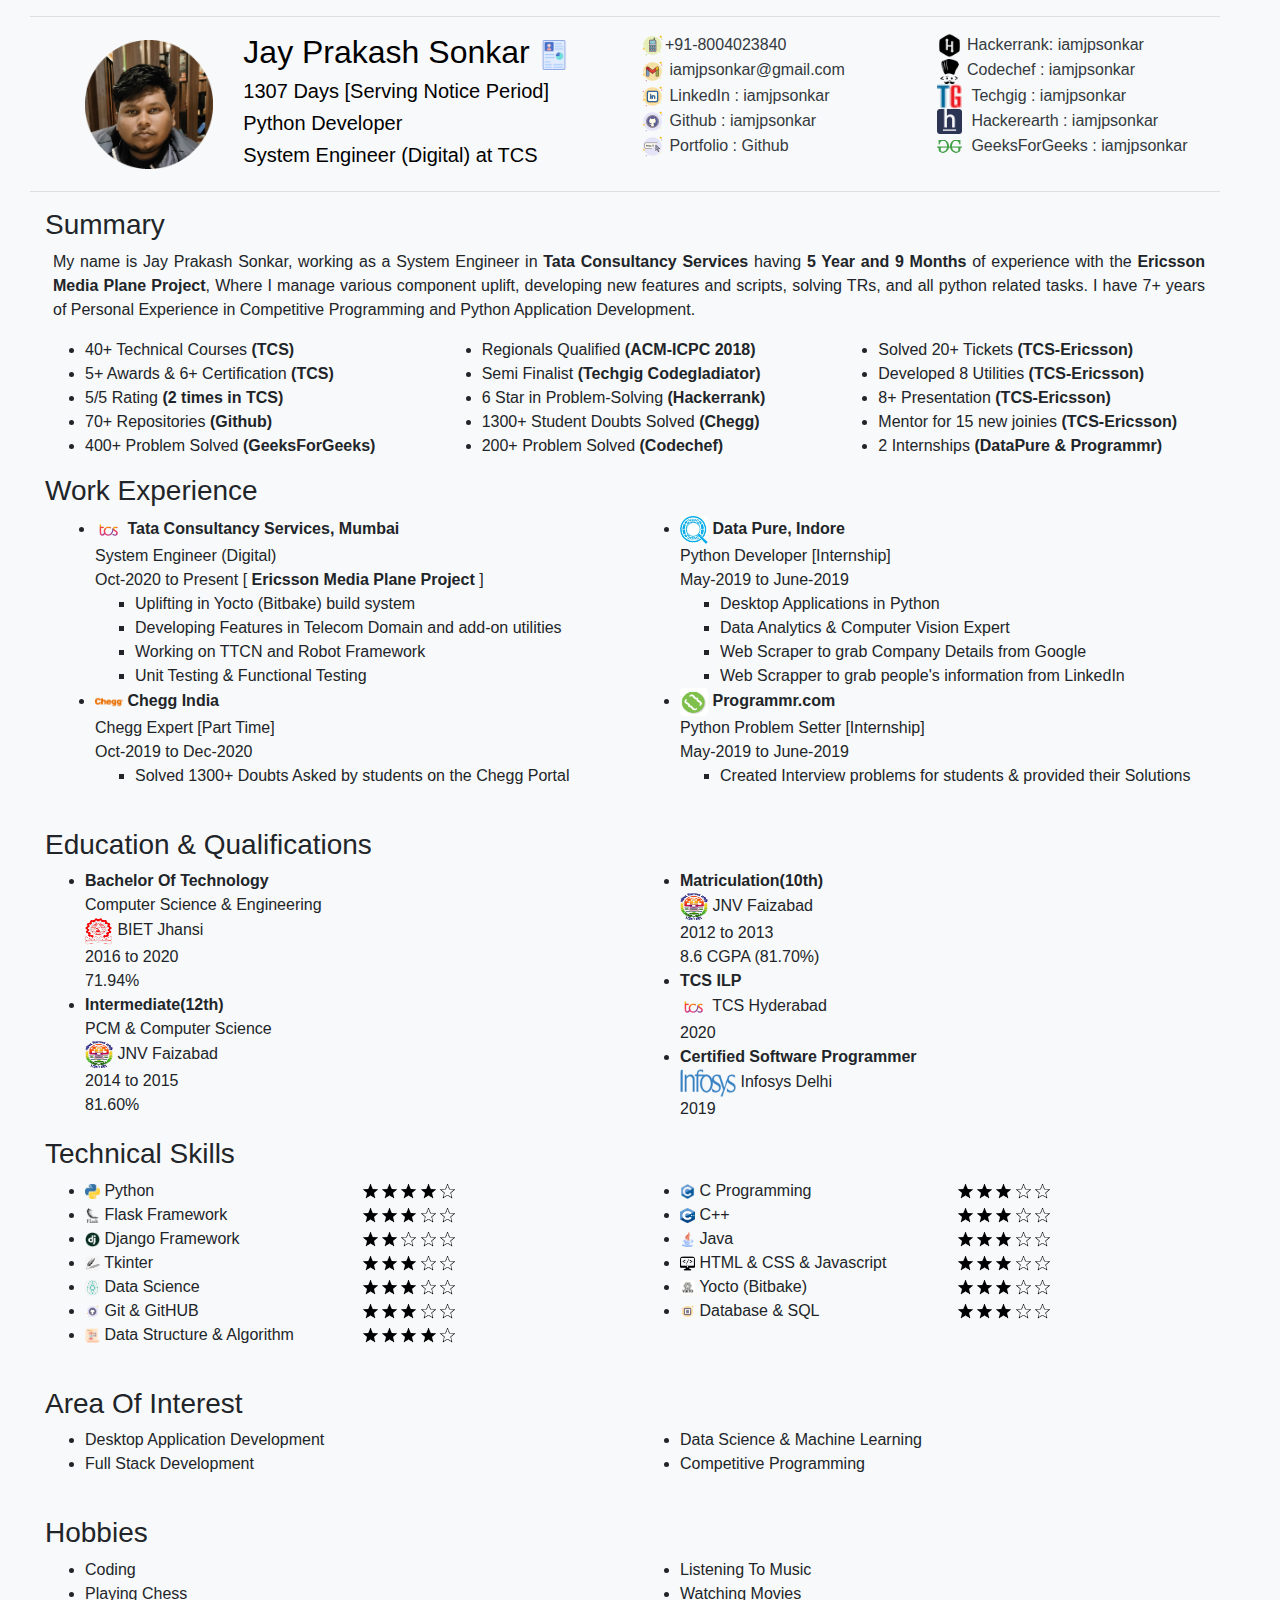
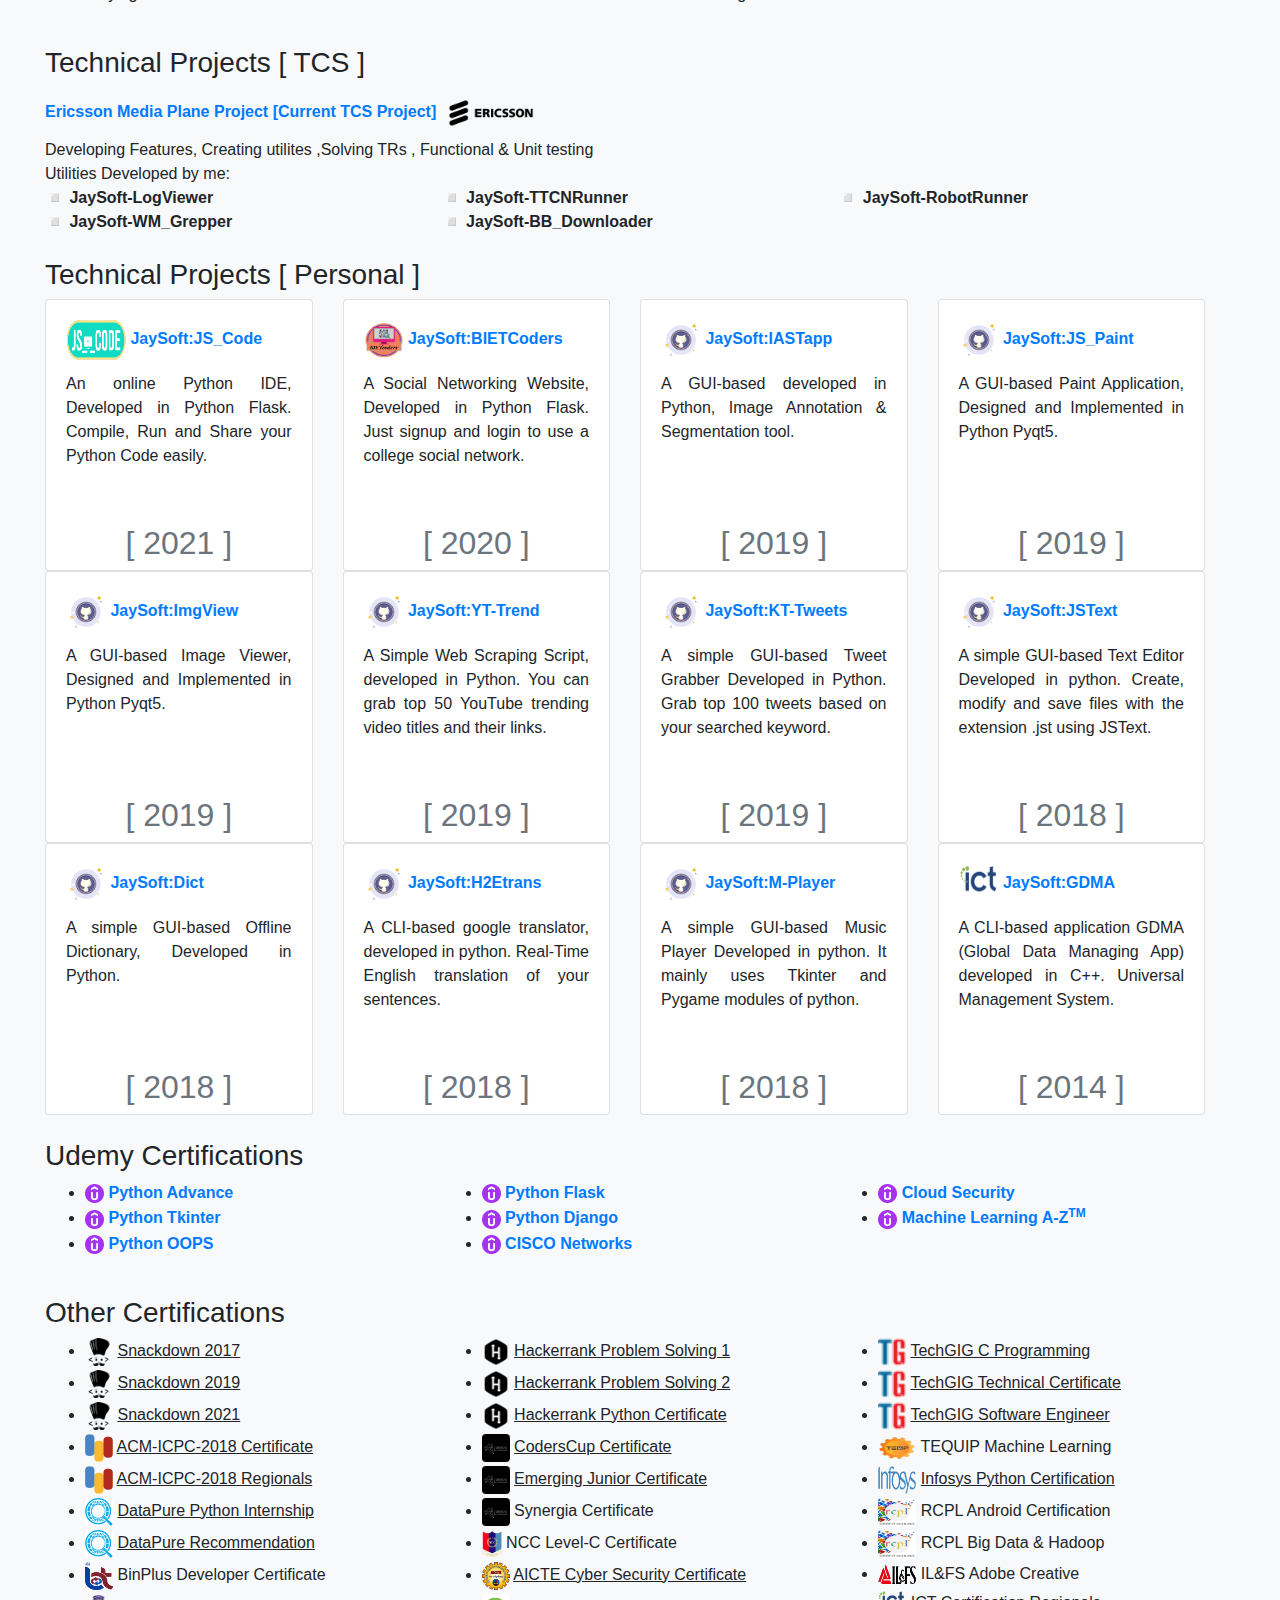
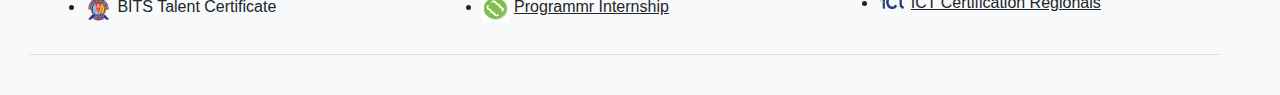
==== commit 4b297f06: "removed datapure" ====
--- a/index.html
+++ b/index.html
@@ -58,7 +58,11 @@
 					</a>
 				</div>
 				<div class="col-sm-4">
-					<h2>Jay Prakash Sonkar<a target="_blank" href="https://iamjpsonkar.github.io/portfolio/resume/" ><img src="images/icons/resume_icon.png" alt="(Resume)" width="30" height="30"></a></h2>
+					<h2>Jay Prakash Sonkar
+						<a target="_blank" href="https://iamjpsonkar.github.io/portfolio/resume/" >
+							<img src="images/icons/resume_icon.png" alt="(Resume)" width="30" height="30">
+						</a>
+					</h2>
 					<h5><span id="NPD">90</span> Days [Serving Notice Period]</h5>
 					<h5>Python Developer </h5>
 					<h5>System Engineer (Digital) at TCS</h5>
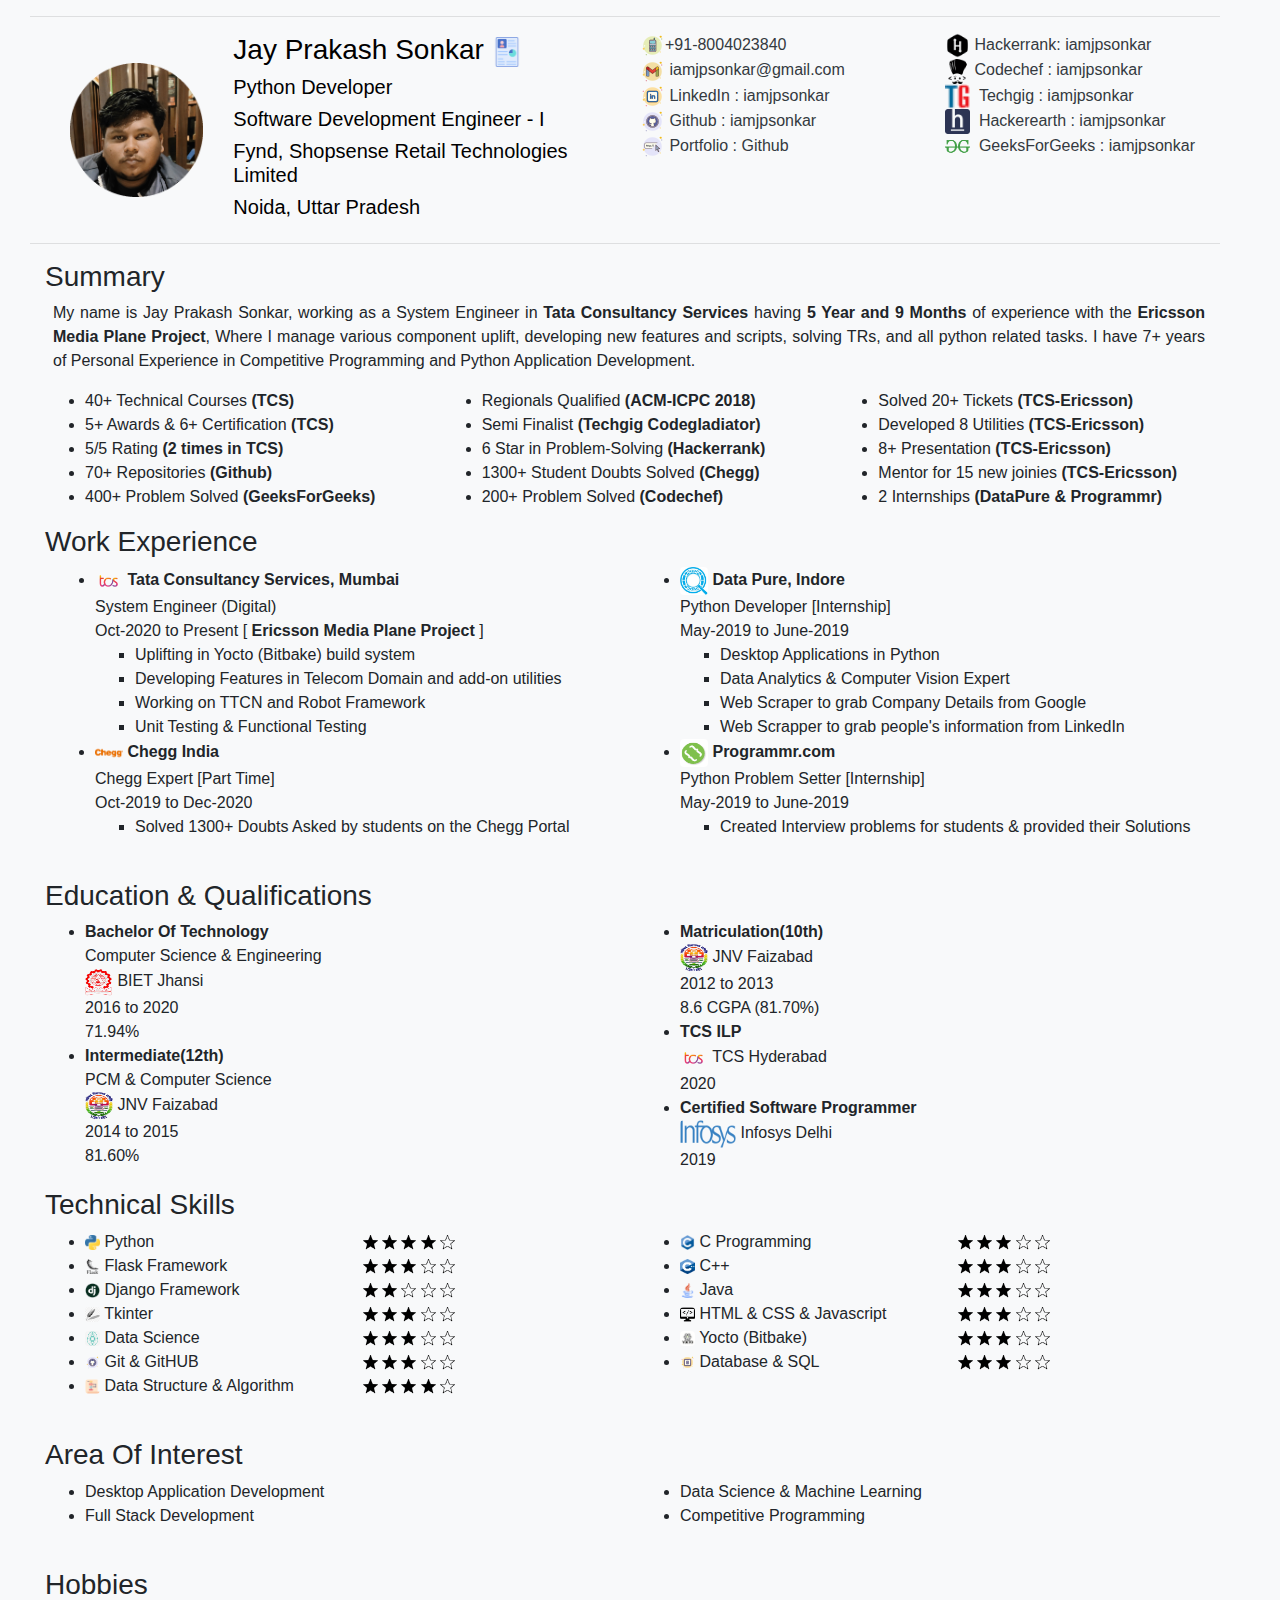
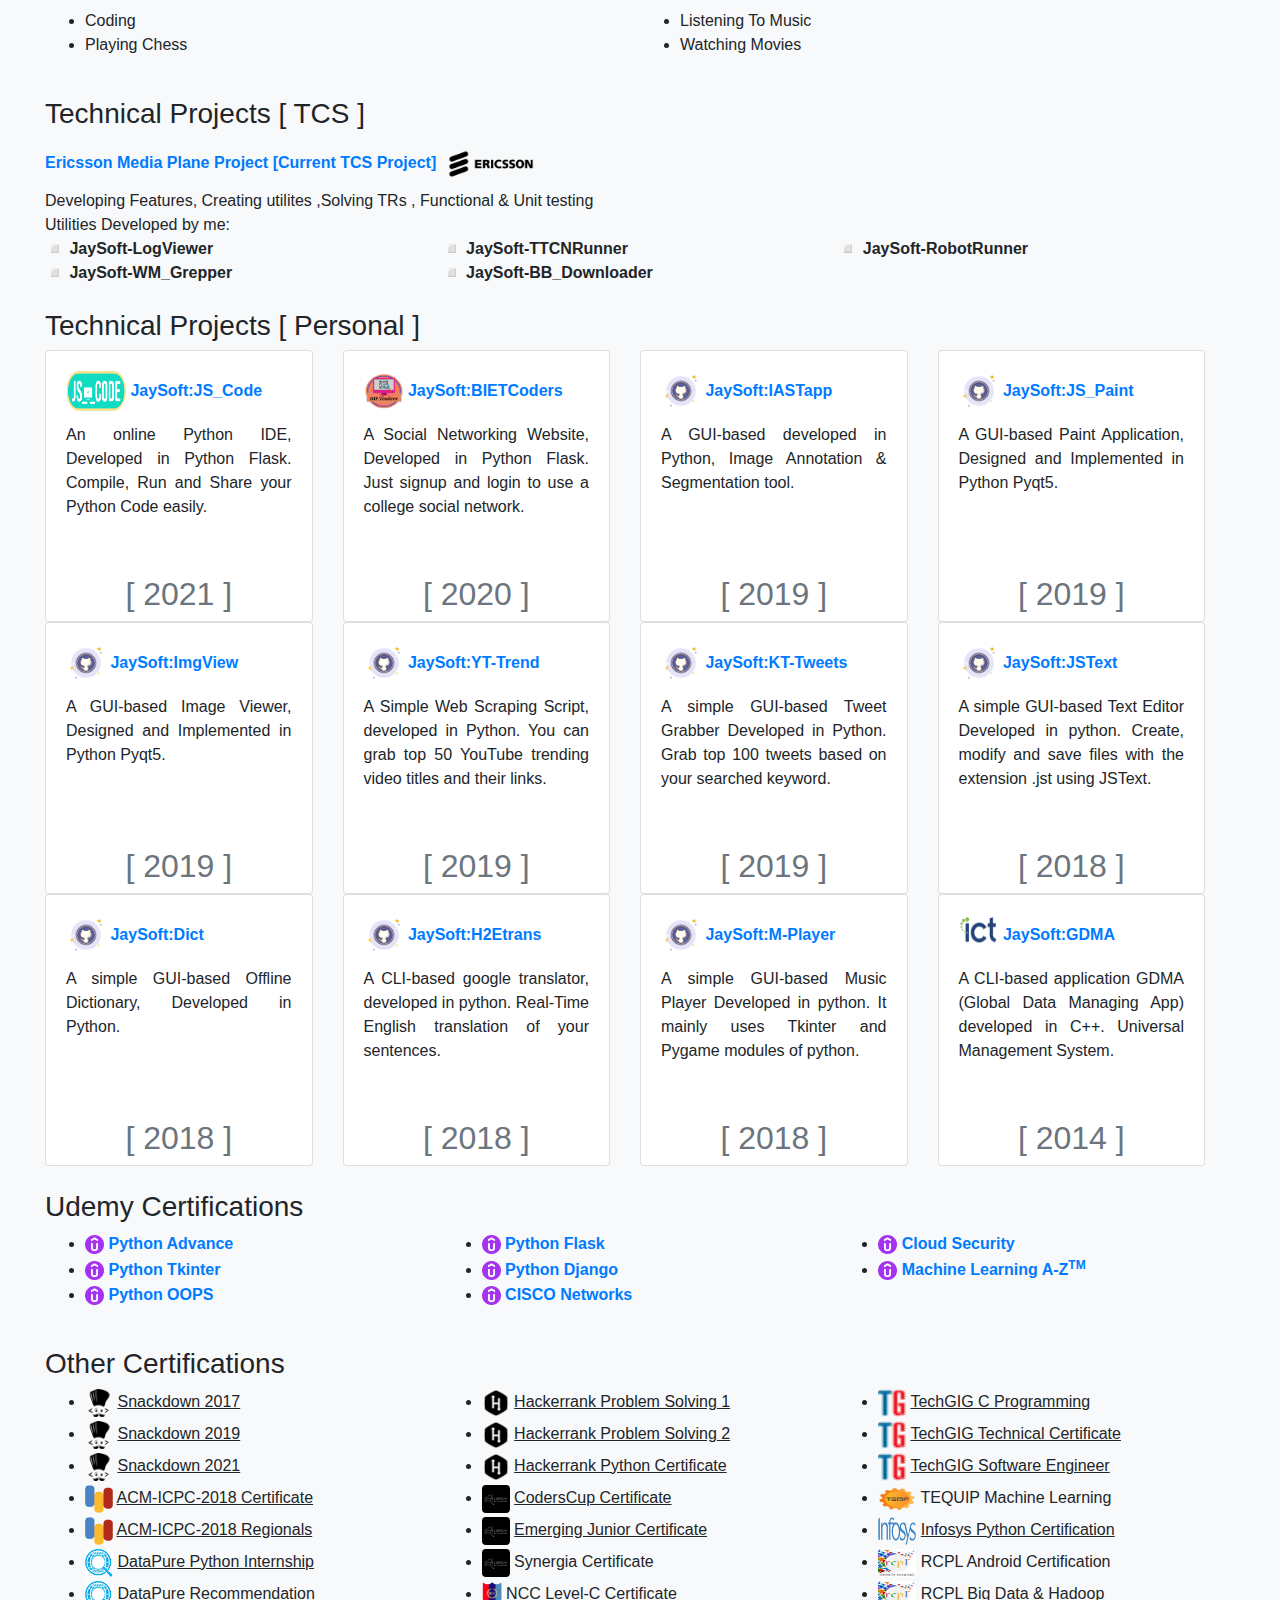
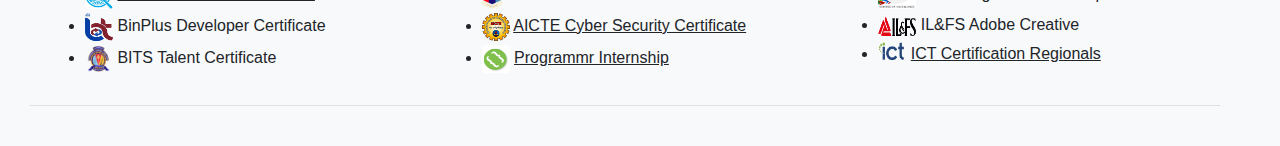
==== commit fb64b0e4: "Fixed NP" ====
--- a/index.html
+++ b/index.html
@@ -1,130 +1,193 @@
 <!DOCTYPE html>
 <html lang="en">
-<!--  https://icons8.com/icons/set/gmail-->
-  	<head>
-		<meta charset="utf-8">
-		<meta http-equiv="X-UA-Compatible" content="IE=edge">
-		<meta name="viewport" content="width=device-width, initial-scale=1">
+	<!--  https://icons8.com/icons/set/gmail-->
+	<head>
+		<meta charset="utf-8" />
+		<meta http-equiv="X-UA-Compatible" content="IE=edge" />
+		<meta name="viewport" content="width=device-width, initial-scale=1" />
 		<title>Iamjpsonkar</title>
-		<link rel = "icon" href ="images/icons/icon_icon.png" type = "image/x-icon">
+		<link rel="icon" href="images/icons/icon_icon.png" type="image/x-icon" />
 		<!-- Bootstrap -->
-		<link href="css/bootstrap-4.4.1.css" rel="stylesheet">
-
-		<!-- jQuery (necessary for Bootstrap's JavaScript plugins) --> 
+		<link href="css/bootstrap-4.4.1.css" rel="stylesheet" />
+
+		<!-- jQuery (necessary for Bootstrap's JavaScript plugins) -->
 		<script src="js/jquery-3.4.1.min.js"></script>
 
-		<!-- Include all compiled plugins (below), or include individual files as needed --> 
+		<!-- Include all compiled plugins (below), or include individual files as needed -->
 		<script src="js/popper.min.js"></script>
 		<script src="js/bootstrap-4.4.1.js"></script>
 		<style>
-			.vl {
-			  border-left: 6px solid black;
-			  height: 500px;
-			}
-		</style>
+      .vl {
+        border-left: 6px solid black;
+        height: 500px;
+      }
+    </style>
 		<script type="text/javascript">
-			function setExp() 
-			{
-				var dateString="2020-10-15";
-				var today = new Date();
-				var joinDate = new Date(dateString);
-				var yxp = today.getFullYear() - joinDate.getFullYear();
-				var mxp = today.getMonth() - joinDate.getMonth();
-				if (mxp < 0) 
-				{
-					yxp--;
-					mxp=12+mxp;
-				}
-				document.getElementById("eYear").innerHTML = yxp;
-				document.getElementById("eMonth").innerHTML = mxp;
-				document.getElementById("pYear").innerHTML = yxp+2;
-
-				const oneDay = 24 * 60 * 60 * 1000; // hours*minutes*seconds*milliseconds
-				var today = new Date();
-				const LastWorkingDay = new Date("2022-12-26");
-				const npd = 1+Math.round(Math.abs((LastWorkingDay - today) / oneDay));
-				document.getElementById("NPD").innerHTML = npd;
-			}
-			window.onload = setExp;
-        </script>
-  	</head>
-	<body class="bg-light" style="padding-left: 30px;padding-right: 60px;">
-		<hr/>
-		<div class="container-fluid" style="margin-top: 0.5em;">
-			<div class="row" style="color:black;">
+      function setExp() {
+        var dateString = "2020-10-15";
+        var today = new Date();
+        var joinDate = new Date(dateString);
+        var yxp = today.getFullYear() - joinDate.getFullYear();
+        var mxp = today.getMonth() - joinDate.getMonth();
+        if (mxp < 0) {
+          yxp--;
+          mxp = 12 + mxp;
+        }
+        document.getElementById("eYear").innerHTML = yxp;
+        document.getElementById("eMonth").innerHTML = mxp;
+        document.getElementById("pYear").innerHTML = yxp + 2;
+
+        const oneDay = 24 * 60 * 60 * 1000; // hours*minutes*seconds*milliseconds
+        var today = new Date();
+        const LastWorkingDay = new Date("2022-12-26");
+        const npd = 1 + Math.round(Math.abs((LastWorkingDay - today) / oneDay));
+        document.getElementById("NPD").innerHTML = npd;
+      }
+      window.onload = setExp;
+    </script>
+	</head>
+	<body class="bg-light" style="padding-left: 30px; padding-right: 60px">
+		<hr />
+		<div class="container-fludid" style="margin-top: 0.5em">
+			<div class="row" style="color: black">
 				<div class="col-sm-2 align-content-center">
-					<a href="https://iamjpsonkar.github.io/portfolio/" >
-						<img src="images/icons/myself_icon.png" alt="myself.png"    width="180" height="180" class="img-fluid align-middle" style="padding-left: 2.5em;"/>
+					<a href="https://iamjpsonkar.github.io/portfolio/">
+						<img
+							src="images/icons/myself_icon.png"
+							alt="myself.png"
+							width="180"
+							height="180"
+							class="img-fluid align-middle"
+							style="padding-left: 2.5em" />
 					</a>
 				</div>
-				<div class="col-sm-4">
-					<h2>Jay Prakash Sonkar
-						<a target="_blank" href="https://iamjpsonkar.github.io/portfolio/resume/" >
-							<img src="images/icons/resume_icon.png" alt="(Resume)" width="30" height="30">
+				<div  class="col-sm-4">
+					<h3>
+						Jay Prakash Sonkar
+						<a
+							target="_blank" rel="noopener noreferrer"
+							href="https://iamjpsonkar.github.io/portfolio/resume/">
+							<img
+								src="images/icons/resume_icon.png"
+								alt="(Resume)"
+								width="30"
+								height="30" />
 						</a>
-					</h2>
-					<h5><span id="NPD">90</span> Days [Serving Notice Period]</h5>
-					<h5>Python Developer </h5>
-					<h5>System Engineer (Digital) at TCS</h5>
+					</h3>
+					<h5>Python Developer</h5>
+					<h5>Software Development Engineer - I</h5>
+					<h5>Fynd, Shopsense Retail Technologies Limited</h5>
+					<h5>Noida, Uttar Pradesh</h5>
 				</div>
 				<div class="col-sm-3">
-					<span class="text-dark"><img src="images/icons/phone_icon.png" height="25" width="25" alt="Phone">+91-8004023840</span>
-					<br/>
-					<a target="_blank" href="mailto:iamjpsonkar@gmail.com">
-						<img src="images/icons/gmail_icon.png" height="25" width="25" alt="Gmail">
+					<span class="text-dark"><img
+							src="images/icons/phone_icon.png"
+							height="25"
+							width="25"
+							alt="Phone" />+91-8004023840</span>
+					<br />
+					<a target="_blank" rel="noopener noreferrer" href="mailto:iamjpsonkar@gmail.com">
+						<img
+							src="images/icons/gmail_icon.png"
+							height="25"
+							width="25"
+							alt="Gmail" />
 					</a>
 					<span class="text-dark">iamjpsonkar@gmail.com</span>
-					<br/>
-					<a target="_blank" href="https://www.linkedin.com/in/iamjpsonkar/">
-						<img src="images/icons/linkedin_icon.png" height="25" width="25" alt="linkedin">
+					<br />
+					<a target="_blank" rel="noopener noreferrer" href="https://www.linkedin.com/in/iamjpsonkar/">
+						<img
+							src="images/icons/linkedin_icon.png"
+							height="25"
+							width="25"
+							alt="linkedin" />
 					</a>
 					<span class="text-dark">LinkedIn : iamjpsonkar</span>
-					<br/>
-					<a target="_blank" href="https://github.com/iamjpsonkar">
-						<img src="images/icons/github_icon.png" height="25" width="25" alt="Github">
+					<br />
+					<a target="_blank" rel="noopener noreferrer" href="https://github.com/iamjpsonkar">
+						<img
+							src="images/icons/github_icon.png"
+							height="25"
+							width="25"
+							alt="Github" />
 					</a>
 					<span class="text-dark">Github : iamjpsonkar</span>
-					<br/>
-					<a href="https://iamjpsonkar.github.io/portfolio/" target="_blank">
-						<img src="images/icons/web_icon.png" height="25" width="25" alt="portfoling_icon">
+					<br />
+					<a href="https://iamjpsonkar.github.io/portfolio/" target="_blank" rel="noopener noreferrer">
+						<img
+							src="images/icons/web_icon.png"
+							height="25"
+							width="25"
+							alt="portfoling_icon" />
 					</a>
 					<span class="text-dark">Portfolio : Github</span>
 				</div>
 				<div class="col-sm-3">
-					<a target="_blank" href="https://www.hackerrank.com/iamjpsonkar" >
-						  <img src="images/icons/hackerrank_icon.png" height="25" width="25" alt="Hackerrank_logo">
+					<a target="_blank" rel="noopener noreferrer" href="https://www.hackerrank.com/iamjpsonkar">
+						<img
+							src="images/icons/hackerrank_icon.png"
+							height="25"
+							width="25"
+							alt="Hackerrank_logo" />
 					</a>
 					<span class="text-dark"> Hackerrank: iamjpsonkar </span>
-					<br/>
-					<a target="_blank" href="https://www.codechef.com/users/iamjpsonkar" >
-						<img src="images/icons/codechef_icon.png" height="25" width="25" alt="Codechef_logo">
+					<br />
+					<a target="_blank" rel="noopener noreferrer" href="https://www.codechef.com/users/iamjpsonkar">
+						<img
+							src="images/icons/codechef_icon.png"
+							height="25"
+							width="25"
+							alt="Codechef_logo" />
 					</a>
 					<span class="text-dark"> Codechef : iamjpsonkar</span>
-					<br/>
-					<a target="_blank" href="https://www.techgig.com/iamjpsonkar">
-						<img src="images/icons/techgig_icon.png" height="25" width="25" alt="Techgig_logo">
+					<br />
+					<a target="_blank" rel="noopener noreferrer" href="https://www.techgig.com/iamjpsonkar">
+						<img
+							src="images/icons/techgig_icon.png"
+							height="25"
+							width="25"
+							alt="Techgig_logo" />
 					</a>
 					<span class="text-dark">&nbsp;Techgig : iamjpsonkar</span>
-					<br/>
-					<a target="_blank" href="https://www.hackerearth.com/@iamjpsonkar" >
-						<img src="images/icons/hackerearth_icon.png" height="25" width="25" alt="Hackerearth_logo">
+					<br />
+					<a target="_blank" rel="noopener noreferrer" href="https://www.hackerearth.com/@iamjpsonkar">
+						<img
+							src="images/icons/hackerearth_icon.png"
+							height="25"
+							width="25"
+							alt="Hackerearth_logo" />
 					</a>
-					<span class="text-dark" >&nbsp;Hackerearth : iamjpsonkar</span>
-					<br/>
-					<a target="_blank" href="https://auth.geeksforgeeks.org/user/iamjpsonkar/profile" >
-						<img src="images/icons/geeksforgeeks_icon.png" height="25" width="25" alt="Geegksforgeeks_logo">
+					<span class="text-dark">&nbsp;Hackerearth : iamjpsonkar</span>
+					<br />
+					<a
+						target="_blank" rel="noopener noreferrer"
+						href="https://auth.geeksforgeeks.org/user/iamjpsonkar/profile">
+						<img
+							src="images/icons/geeksforgeeks_icon.png"
+							height="25"
+							width="25"
+							alt="Geegksforgeeks_logo" />
 					</a>
-					<span class="text-dark" >&nbsp;GeeksForGeeks : iamjpsonkar</span>
+					<span class="text-dark">&nbsp;GeeksForGeeks : iamjpsonkar</span>
 				</div>
 			</div>
 		</div>
-		<hr/>
+		<hr />
 		<div class="container-fluid">
 			<h3>Summary</h3>
 			<div class="row">
 				<div class="col-sm-12">
-					<p class="text-justify" style="padding-left: 0.5em;">
-						My name is Jay Prakash Sonkar, working as a System Engineer in <strong>Tata Consultancy Services</strong> having <strong><span id="eYear">1</span> Year and <span id="eMonth">5+</span> Months</strong> of experience with the <strong>Ericsson Media Plane Project</strong>, Where I manage various component uplift, developing new features and scripts, solving TRs, and all python related tasks. I have <span id="pYear">4</span>+ years of Personal Experience in Competitive Programming and Python Application Development.
+					<p class="text-justify" style="padding-left: 0.5em">
+						My name is Jay Prakash Sonkar, working as a System Engineer in
+						<strong>Tata Consultancy Services</strong> having
+						<strong><span id="eYear">1</span> Year and
+							<span id="eMonth">5+</span> Months</strong>
+						of experience with the
+						<strong>Ericsson Media Plane Project</strong>, Where I manage
+						various component uplift, developing new features and scripts,
+						solving TRs, and all python related tasks. I have
+						<span id="pYear">4</span>+ years of Personal Experience in
+						Competitive Programming and Python Application Development.
 					</p>
 				</div>
 			</div>
@@ -161,31 +224,48 @@
 		<div class="container-fluid">
 			<h3>Work Experience</h3>
 			<div class="row">
-				<div class="col-sm-6 rounded" style="border:1px 1px 1px 1px solid black;">
-					<ul style="padding-left: 50px;">
-						<li>
-							<img src="images/icons/tcs_icon.png" alt="TCS_Logo" width="28" height="28" class="rounded" />
+				<div
+					class="col-sm-6 rounded"
+					style="border: 1px 1px 1px 1px solid black">
+					<ul style="padding-left: 50px">
+						<li>
+							<img
+								src="images/icons/tcs_icon.png"
+								alt="TCS_Logo"
+								width="28"
+								height="28"
+								class="rounded" />
 							<strong>Tata Consultancy Services, Mumbai</strong>
-							<br/> 
+							<br />
 							System Engineer (Digital)
-							<br/>
-							Oct-2020 to Present [ <strong>Ericsson Media Plane Project</strong> ]
+							<br />
+							Oct-2020 to Present [
+							<strong>Ericsson Media Plane Project</strong> ]
 							<ul type="square">
 								<li>Uplifting in Yocto (Bitbake) build system</li>
-								<li>Developing Features in Telecom Domain and add-on utilities</li>
+								<li>
+									Developing Features in Telecom Domain and add-on utilities
+								</li>
 								<li>Working on TTCN and Robot Framework</li>
 								<li>Unit Testing &#38; Functional Testing</li>
 							</ul>
 						</li>
 						<li>
-							<img src="images/icons/chegg_icon.png" alt="Chegg_Logo" width="28" height="28" class="rounded" />
-							<strong>Chegg India </strong> 
-							<br/> 
+							<img
+								src="images/icons/chegg_icon.png"
+								alt="Chegg_Logo"
+								width="28"
+								height="28"
+								class="rounded" />
+							<strong>Chegg India </strong>
+							<br />
 							Chegg Expert [Part Time]
-							<br/>
+							<br />
 							Oct-2019 to Dec-2020
 							<ul type="square">
-								<li>Solved 1300+ Doubts Asked by students on the Chegg Portal</li>
+								<li>
+									Solved 1300+ Doubts Asked by students on the Chegg Portal
+								</li>
 							</ul>
 						</li>
 					</ul>
@@ -193,11 +273,16 @@
 				<div class="col-sm-6">
 					<ul>
 						<li>
-							<img src="images/icons/datapure_icon.png" alt="Chegg_Logo" width="28" height="28" class="rounded" />
-							<strong>Data Pure, Indore</strong> 
-							<br/> 
-							 Python Developer [Internship]
-							<br/>
+							<img
+								src="images/icons/datapure_icon.png"
+								alt="Chegg_Logo"
+								width="28"
+								height="28"
+								class="rounded" />
+							<strong>Data Pure, Indore</strong>
+							<br />
+							Python Developer [Internship]
+							<br />
 							May-2019 to June-2019
 							<ul type="square">
 								<li>Desktop Applications in Python</li>
@@ -207,46 +292,68 @@
 							</ul>
 						</li>
 						<li>
-							<img src="images/icons/programr_icon.png" alt="Programmr_Logo" width="28" height="28" class="rounded" />
-							<strong> Programmr.com</strong> 
-							<br/> 
+							<img
+								src="images/icons/programr_icon.png"
+								alt="Programmr_Logo"
+								width="28"
+								height="28"
+								class="rounded" />
+							<strong> Programmr.com</strong>
+							<br />
 							Python Problem Setter [Internship]
-							<br/>
+							<br />
 							May-2019 to June-2019
 							<ul type="square">
-								<li>Created Interview problems for students &#38; provided their Solutions</li>
+								<li>
+									Created Interview problems for students &#38; provided their
+									Solutions
+								</li>
 							</ul>
 						</li>
 					</ul>
 				</div>
 			</div>
 		</div>
-		<br/>
+		<br />
 		<div class="container-fluid">
 			<h3>Education &#38; Qualifications</h3>
 			<div class="row">
-				<div class="col-sm-6 rounded" style="border:1px 1px 1px 1px solid black;">
+				<div
+					class="col-sm-6 rounded"
+					style="border: 1px 1px 1px 1px solid black">
 					<ul>
 						<li>
-							<strong>Bachelor Of Technology</strong> 
-							<br/> 
+							<strong>Bachelor Of Technology</strong>
+							<br />
 							Computer Science &#38; Engineering
-							<br/>
-							<img src="images/icons/BIET_icon.png" alt="BIET_Logo" width="28" height="28" class="rounded" /> BIET Jhansi 
-							<br/>
+							<br />
+							<img
+								src="images/icons/BIET_icon.png"
+								alt="BIET_Logo"
+								width="28"
+								height="28"
+								class="rounded" />
+							BIET Jhansi
+							<br />
 							2016 to 2020
-							<br/>
+							<br />
 							71.94%
 						</li>
 						<li>
-							<strong>Intermediate(12th)</strong> 
-							<br/> 
+							<strong>Intermediate(12th)</strong>
+							<br />
 							PCM &#38; Computer Science
-							<br/>
-							<img src="images/icons/JNV_icon.png" alt="JNV_Logo" width="28" height="28" class="rounded" /> JNV Faizabad
-							<br/>
+							<br />
+							<img
+								src="images/icons/JNV_icon.png"
+								alt="JNV_Logo"
+								width="28"
+								height="28"
+								class="rounded" />
+							JNV Faizabad
+							<br />
 							2014 to 2015
-							<br/>
+							<br />
 							81.60%
 						</li>
 					</ul>
@@ -254,26 +361,44 @@
 				<div class="col-sm-6">
 					<ul>
 						<li>
-							<strong>Matriculation(10th)</strong> 
-							<br/>
-							<img src="images/icons/JNV_icon.png" alt="JNV_Logo" width="28" height="28" class="rounded" /> JNV Faizabad
-							<br/>
+							<strong>Matriculation(10th)</strong>
+							<br />
+							<img
+								src="images/icons/JNV_icon.png"
+								alt="JNV_Logo"
+								width="28"
+								height="28"
+								class="rounded" />
+							JNV Faizabad
+							<br />
 							2012 to 2013
-							<br/>
+							<br />
 							8.6 CGPA (81.70%)
 						</li>
 						<li>
-							<strong>TCS ILP</strong> 
-							<br/>
-							<img src="images/icons/tcs_icon.png" alt="TCS_Logo" width="28" height="28" class="rounded" /> TCS Hyderabad
-							<br/>
+							<strong>TCS ILP</strong>
+							<br />
+							<img
+								src="images/icons/tcs_icon.png"
+								alt="TCS_Logo"
+								width="28"
+								height="28"
+								class="rounded" />
+							TCS Hyderabad
+							<br />
 							2020
 						</li>
-						<li> 
-							<strong>Certified Software Programmer</strong> 
-							<br/>
-							<img src="images/icons/infosys_icon.png" alt="Infosys_Logo" width="56" height="28" class="rounded" /> Infosys Delhi
-							<br/>
+						<li>
+							<strong>Certified Software Programmer</strong>
+							<br />
+							<img
+								src="images/icons/infosys_icon.png"
+								alt="Infosys_Logo"
+								width="56"
+								height="28"
+								class="rounded" />
+							Infosys Delhi
+							<br />
 							2019
 						</li>
 					</ul>
@@ -288,98 +413,315 @@
 						<li>
 							<div class="row">
 								<div class="col-sm-6">
-									<img src="images/icons/python_icon.png" alt="Python_logo"  width="15" height="15" class="rounded"> Python
-								</div>
-								<div class="col-sm-6">
-									<img src="images/icons/cstar_icon.png" alt="*"  width="15" height="15" class="rounded">
-									<img src="images/icons/cstar_icon.png" alt="*"  width="15" height="15" class="rounded">
-									<img src="images/icons/cstar_icon.png" alt="*"  width="15" height="15" class="rounded">
-									<img src="images/icons/cstar_icon.png" alt="*"  width="15" height="15" class="rounded">
-									<img src="images/icons/ostar_icon.png" alt=""  width="15" height="15" class="rounded">
+									<img
+										src="images/icons/python_icon.png"
+										alt="Python_logo"
+										width="15"
+										height="15"
+										class="rounded" />
+									Python
+								</div>
+								<div class="col-sm-6">
+									<img
+										src="images/icons/cstar_icon.png"
+										alt="*"
+										width="15"
+										height="15"
+										class="rounded" />
+									<img
+										src="images/icons/cstar_icon.png"
+										alt="*"
+										width="15"
+										height="15"
+										class="rounded" />
+									<img
+										src="images/icons/cstar_icon.png"
+										alt="*"
+										width="15"
+										height="15"
+										class="rounded" />
+									<img
+										src="images/icons/cstar_icon.png"
+										alt="*"
+										width="15"
+										height="15"
+										class="rounded" />
+									<img
+										src="images/icons/ostar_icon.png"
+										alt
+										width="15"
+										height="15"
+										class="rounded" />
 								</div>
 							</div>
 						</li>
 						<li>
 							<div class="row">
 								<div class="col-sm-6">
-									<img src="images/icons/flask_icon.png" alt="Flask_logo"  width="15" height="15" class="rounded"> Flask Framework
-								</div>
-								<div class="col-sm-6">
-									<img src="images/icons/cstar_icon.png" alt="*"  width="15" height="15" class="rounded">
-									<img src="images/icons/cstar_icon.png" alt="*"  width="15" height="15" class="rounded">
-									<img src="images/icons/cstar_icon.png" alt="*"  width="15" height="15" class="rounded">
-									<img src="images/icons/ostar_icon.png" alt=""  width="15" height="15" class="rounded">
-									<img src="images/icons/ostar_icon.png" alt=""  width="15" height="15" class="rounded">
+									<img
+										src="images/icons/flask_icon.png"
+										alt="Flask_logo"
+										width="15"
+										height="15"
+										class="rounded" />
+									Flask Framework
+								</div>
+								<div class="col-sm-6">
+									<img
+										src="images/icons/cstar_icon.png"
+										alt="*"
+										width="15"
+										height="15"
+										class="rounded" />
+									<img
+										src="images/icons/cstar_icon.png"
+										alt="*"
+										width="15"
+										height="15"
+										class="rounded" />
+									<img
+										src="images/icons/cstar_icon.png"
+										alt="*"
+										width="15"
+										height="15"
+										class="rounded" />
+									<img
+										src="images/icons/ostar_icon.png"
+										alt
+										width="15"
+										height="15"
+										class="rounded" />
+									<img
+										src="images/icons/ostar_icon.png"
+										alt
+										width="15"
+										height="15"
+										class="rounded" />
 								</div>
 							</div>
 						</li>
 						<li>
 							<div class="row">
 								<div class="col-sm-6">
-									<img src="images/icons/django_icon.png" alt="Django_logo"  width="15" height="15" class="rounded"> Django Framework
-								</div>
-								<div class="col-sm-6">
-									<img src="images/icons/cstar_icon.png" alt="*"  width="15" height="15" class="rounded">
-									<img src="images/icons/cstar_icon.png" alt="*"  width="15" height="15" class="rounded">
-									<img src="images/icons/ostar_icon.png" alt=""  width="15" height="15" class="rounded">
-									<img src="images/icons/ostar_icon.png" alt=""  width="15" height="15" class="rounded">
-									<img src="images/icons/ostar_icon.png" alt=""  width="15" height="15" class="rounded">
+									<img
+										src="images/icons/django_icon.png"
+										alt="Django_logo"
+										width="15"
+										height="15"
+										class="rounded" />
+									Django Framework
+								</div>
+								<div class="col-sm-6">
+									<img
+										src="images/icons/cstar_icon.png"
+										alt="*"
+										width="15"
+										height="15"
+										class="rounded" />
+									<img
+										src="images/icons/cstar_icon.png"
+										alt="*"
+										width="15"
+										height="15"
+										class="rounded" />
+									<img
+										src="images/icons/ostar_icon.png"
+										alt
+										width="15"
+										height="15"
+										class="rounded" />
+									<img
+										src="images/icons/ostar_icon.png"
+										alt
+										width="15"
+										height="15"
+										class="rounded" />
+									<img
+										src="images/icons/ostar_icon.png"
+										alt
+										width="15"
+										height="15"
+										class="rounded" />
 								</div>
 							</div>
 						</li>
 						<li>
 							<div class="row">
 								<div class="col-sm-6">
-									<img src="images/icons/tkinter_icon.png" alt="Tkinter_logo"  width="15" height="15" class="rounded"> Tkinter
-								</div>
-								<div class="col-sm-6">
-									<img src="images/icons/cstar_icon.png" alt="*"  width="15" height="15" class="rounded">
-									<img src="images/icons/cstar_icon.png" alt="*"  width="15" height="15" class="rounded">
-									<img src="images/icons/cstar_icon.png" alt="*"  width="15" height="15" class="rounded">
-									<img src="images/icons/ostar_icon.png" alt=""  width="15" height="15" class="rounded">
-									<img src="images/icons/ostar_icon.png" alt=""  width="15" height="15" class="rounded">
+									<img
+										src="images/icons/tkinter_icon.png"
+										alt="Tkinter_logo"
+										width="15"
+										height="15"
+										class="rounded" />
+									Tkinter
+								</div>
+								<div class="col-sm-6">
+									<img
+										src="images/icons/cstar_icon.png"
+										alt="*"
+										width="15"
+										height="15"
+										class="rounded" />
+									<img
+										src="images/icons/cstar_icon.png"
+										alt="*"
+										width="15"
+										height="15"
+										class="rounded" />
+									<img
+										src="images/icons/cstar_icon.png"
+										alt="*"
+										width="15"
+										height="15"
+										class="rounded" />
+									<img
+										src="images/icons/ostar_icon.png"
+										alt
+										width="15"
+										height="15"
+										class="rounded" />
+									<img
+										src="images/icons/ostar_icon.png"
+										alt
+										width="15"
+										height="15"
+										class="rounded" />
 								</div>
 							</div>
 						</li>
 						<li>
 							<div class="row">
 								<div class="col-sm-6">
-									<img src="images/icons/datascience_ml_icon.png" alt="DataScience_ML_logo"  width="15" height="15" class="rounded"> Data Science
-								</div>
-								<div class="col-sm-6">
-									<img src="images/icons/cstar_icon.png" alt="*"  width="15" height="15" class="rounded">
-									<img src="images/icons/cstar_icon.png" alt="*"  width="15" height="15" class="rounded">
-									<img src="images/icons/cstar_icon.png" alt="*"  width="15" height="15" class="rounded">
-									<img src="images/icons/ostar_icon.png" alt=""  width="15" height="15" class="rounded">
-									<img src="images/icons/ostar_icon.png" alt=""  width="15" height="15" class="rounded">
+									<img
+										src="images/icons/datascience_ml_icon.png"
+										alt="DataScience_ML_logo"
+										width="15"
+										height="15"
+										class="rounded" />
+									Data Science
+								</div>
+								<div class="col-sm-6">
+									<img
+										src="images/icons/cstar_icon.png"
+										alt="*"
+										width="15"
+										height="15"
+										class="rounded" />
+									<img
+										src="images/icons/cstar_icon.png"
+										alt="*"
+										width="15"
+										height="15"
+										class="rounded" />
+									<img
+										src="images/icons/cstar_icon.png"
+										alt="*"
+										width="15"
+										height="15"
+										class="rounded" />
+									<img
+										src="images/icons/ostar_icon.png"
+										alt
+										width="15"
+										height="15"
+										class="rounded" />
+									<img
+										src="images/icons/ostar_icon.png"
+										alt
+										width="15"
+										height="15"
+										class="rounded" />
 								</div>
 							</div>
 						</li>
 						<li>
 							<div class="row">
 								<div class="col-sm-6">
-									<img src="images/icons/github_icon.png" alt="Github_logo"  width="15" height="15" class="rounded"> Git &#38; GitHUB
-								</div>
-								<div class="col-sm-6">
-									<img src="images/icons/cstar_icon.png" alt="*"  width="15" height="15" class="rounded">
-									<img src="images/icons/cstar_icon.png" alt="*"  width="15" height="15" class="rounded">
-									<img src="images/icons/cstar_icon.png" alt="*"  width="15" height="15" class="rounded">
-									<img src="images/icons/ostar_icon.png" alt=""  width="15" height="15" class="rounded">
-									<img src="images/icons/ostar_icon.png" alt=""  width="15" height="15" class="rounded">
+									<img
+										src="images/icons/github_icon.png"
+										alt="Github_logo"
+										width="15"
+										height="15"
+										class="rounded" />
+									Git &#38; GitHUB
+								</div>
+								<div class="col-sm-6">
+									<img
+										src="images/icons/cstar_icon.png"
+										alt="*"
+										width="15"
+										height="15"
+										class="rounded" />
+									<img
+										src="images/icons/cstar_icon.png"
+										alt="*"
+										width="15"
+										height="15"
+										class="rounded" />
+									<img
+										src="images/icons/cstar_icon.png"
+										alt="*"
+										width="15"
+										height="15"
+										class="rounded" />
+									<img
+										src="images/icons/ostar_icon.png"
+										alt
+										width="15"
+										height="15"
+										class="rounded" />
+									<img
+										src="images/icons/ostar_icon.png"
+										alt
+										width="15"
+										height="15"
+										class="rounded" />
 								</div>
 							</div>
 						</li>
 						<li>
 							<div class="row">
 								<div class="col-sm-6">
-									<img src="images/icons/dsa_icon.png" alt="DSA_logo"  width="15" height="15" class="rounded"> Data Structure &amp; Algorithm
-								</div>
-								<div class="col-sm-6">
-									<img src="images/icons/cstar_icon.png" alt="*"  width="15" height="15" class="rounded">
-									<img src="images/icons/cstar_icon.png" alt="*"  width="15" height="15" class="rounded">
-									<img src="images/icons/cstar_icon.png" alt="*"  width="15" height="15" class="rounded">
-									<img src="images/icons/cstar_icon.png" alt=""  width="15" height="15" class="rounded">
-									<img src="images/icons/ostar_icon.png" alt=""  width="15" height="15" class="rounded">
+									<img
+										src="images/icons/dsa_icon.png"
+										alt="DSA_logo"
+										width="15"
+										height="15"
+										class="rounded" />
+									Data Structure &amp; Algorithm
+								</div>
+								<div class="col-sm-6">
+									<img
+										src="images/icons/cstar_icon.png"
+										alt="*"
+										width="15"
+										height="15"
+										class="rounded" />
+									<img
+										src="images/icons/cstar_icon.png"
+										alt="*"
+										width="15"
+										height="15"
+										class="rounded" />
+									<img
+										src="images/icons/cstar_icon.png"
+										alt="*"
+										width="15"
+										height="15"
+										class="rounded" />
+									<img
+										src="images/icons/cstar_icon.png"
+										alt
+										width="15"
+										height="15"
+										class="rounded" />
+									<img
+										src="images/icons/ostar_icon.png"
+										alt
+										width="15"
+										height="15"
+										class="rounded" />
 								</div>
 							</div>
 						</li>
@@ -390,84 +732,270 @@
 						<li>
 							<div class="row">
 								<div class="col-sm-6">
-									<img src="images/icons/c_icon.png" alt="C_logo"  width="15" height="15" class="rounded"> C Programming
-								</div>
-								<div class="col-sm-6">
-									<img src="images/icons/cstar_icon.png" alt="*"  width="15" height="15" class="rounded">
-									<img src="images/icons/cstar_icon.png" alt="*"  width="15" height="15" class="rounded">
-									<img src="images/icons/cstar_icon.png" alt="*"  width="15" height="15" class="rounded">
-									<img src="images/icons/ostar_icon.png" alt="*"  width="15" height="15" class="rounded">
-									<img src="images/icons/ostar_icon.png" alt=""  width="15" height="15" class="rounded">
+									<img
+										src="images/icons/c_icon.png"
+										alt="C_logo"
+										width="15"
+										height="15"
+										class="rounded" />
+									C Programming
+								</div>
+								<div class="col-sm-6">
+									<img
+										src="images/icons/cstar_icon.png"
+										alt="*"
+										width="15"
+										height="15"
+										class="rounded" />
+									<img
+										src="images/icons/cstar_icon.png"
+										alt="*"
+										width="15"
+										height="15"
+										class="rounded" />
+									<img
+										src="images/icons/cstar_icon.png"
+										alt="*"
+										width="15"
+										height="15"
+										class="rounded" />
+									<img
+										src="images/icons/ostar_icon.png"
+										alt="*"
+										width="15"
+										height="15"
+										class="rounded" />
+									<img
+										src="images/icons/ostar_icon.png"
+										alt
+										width="15"
+										height="15"
+										class="rounded" />
 								</div>
 							</div>
 						</li>
 						<li>
 							<div class="row">
 								<div class="col-sm-6">
-									<img src="images/icons/cpp_icon.png" alt="C++_logo"  width="15" height="15" class="rounded"> C++
-								</div>
-								<div class="col-sm-6">
-									<img src="images/icons/cstar_icon.png" alt="*"  width="15" height="15" class="rounded">
-									<img src="images/icons/cstar_icon.png" alt="*"  width="15" height="15" class="rounded">
-									<img src="images/icons/cstar_icon.png" alt="*"  width="15" height="15" class="rounded">
-									<img src="images/icons/ostar_icon.png" alt=""  width="15" height="15" class="rounded">
-									<img src="images/icons/ostar_icon.png" alt=""  width="15" height="15" class="rounded">
+									<img
+										src="images/icons/cpp_icon.png"
+										alt="C++_logo"
+										width="15"
+										height="15"
+										class="rounded" />
+									C++
+								</div>
+								<div class="col-sm-6">
+									<img
+										src="images/icons/cstar_icon.png"
+										alt="*"
+										width="15"
+										height="15"
+										class="rounded" />
+									<img
+										src="images/icons/cstar_icon.png"
+										alt="*"
+										width="15"
+										height="15"
+										class="rounded" />
+									<img
+										src="images/icons/cstar_icon.png"
+										alt="*"
+										width="15"
+										height="15"
+										class="rounded" />
+									<img
+										src="images/icons/ostar_icon.png"
+										alt
+										width="15"
+										height="15"
+										class="rounded" />
+									<img
+										src="images/icons/ostar_icon.png"
+										alt
+										width="15"
+										height="15"
+										class="rounded" />
 								</div>
 							</div>
 						</li>
 						<li>
 							<div class="row">
 								<div class="col-sm-6">
-									<img src="images/icons/java_icon.png" alt="Java_logo"  width="15" height="15" class="rounded"> Java
-								</div>
-								<div class="col-sm-6">
-									<img src="images/icons/cstar_icon.png" alt="*"  width="15" height="15" class="rounded">
-									<img src="images/icons/cstar_icon.png" alt="*"  width="15" height="15" class="rounded">
-									<img src="images/icons/cstar_icon.png" alt="*"  width="15" height="15" class="rounded">
-									<img src="images/icons/ostar_icon.png" alt=""  width="15" height="15" class="rounded">
-									<img src="images/icons/ostar_icon.png" alt=""  width="15" height="15" class="rounded">
+									<img
+										src="images/icons/java_icon.png"
+										alt="Java_logo"
+										width="15"
+										height="15"
+										class="rounded" />
+									Java
+								</div>
+								<div class="col-sm-6">
+									<img
+										src="images/icons/cstar_icon.png"
+										alt="*"
+										width="15"
+										height="15"
+										class="rounded" />
+									<img
+										src="images/icons/cstar_icon.png"
+										alt="*"
+										width="15"
+										height="15"
+										class="rounded" />
+									<img
+										src="images/icons/cstar_icon.png"
+										alt="*"
+										width="15"
+										height="15"
+										class="rounded" />
+									<img
+										src="images/icons/ostar_icon.png"
+										alt
+										width="15"
+										height="15"
+										class="rounded" />
+									<img
+										src="images/icons/ostar_icon.png"
+										alt
+										width="15"
+										height="15"
+										class="rounded" />
 								</div>
 							</div>
 						</li>
 						<li>
 							<div class="row">
 								<div class="col-sm-6">
-									<img src="images/icons/web_d_icon.png" alt="Web_D_logo"  width="15" height="15" class="rounded"> HTML &#38; CSS &#38; Javascript
-								</div>
-								<div class="col-sm-6">
-									<img src="images/icons/cstar_icon.png" alt="*"  width="15" height="15" class="rounded">
-									<img src="images/icons/cstar_icon.png" alt="*"  width="15" height="15" class="rounded">
-									<img src="images/icons/cstar_icon.png" alt="*"  width="15" height="15" class="rounded">
-									<img src="images/icons/ostar_icon.png" alt=""  width="15" height="15" class="rounded">
-									<img src="images/icons/ostar_icon.png" alt=""  width="15" height="15" class="rounded">
+									<img
+										src="images/icons/web_d_icon.png"
+										alt="Web_D_logo"
+										width="15"
+										height="15"
+										class="rounded" />
+									HTML &#38; CSS &#38; Javascript
+								</div>
+								<div class="col-sm-6">
+									<img
+										src="images/icons/cstar_icon.png"
+										alt="*"
+										width="15"
+										height="15"
+										class="rounded" />
+									<img
+										src="images/icons/cstar_icon.png"
+										alt="*"
+										width="15"
+										height="15"
+										class="rounded" />
+									<img
+										src="images/icons/cstar_icon.png"
+										alt="*"
+										width="15"
+										height="15"
+										class="rounded" />
+									<img
+										src="images/icons/ostar_icon.png"
+										alt
+										width="15"
+										height="15"
+										class="rounded" />
+									<img
+										src="images/icons/ostar_icon.png"
+										alt
+										width="15"
+										height="15"
+										class="rounded" />
 								</div>
 							</div>
 						</li>
 						<li>
 							<div class="row">
 								<div class="col-sm-6">
-									<img src="images/icons/yocto_icon.png" alt="Yocto_logo"  width="15" height="15" class="rounded"> Yocto (Bitbake)
-								</div>
-								<div class="col-sm-6">
-									<img src="images/icons/cstar_icon.png" alt="*"  width="15" height="15" class="rounded">
-									<img src="images/icons/cstar_icon.png" alt="*"  width="15" height="15" class="rounded">
-									<img src="images/icons/cstar_icon.png" alt="*"  width="15" height="15" class="rounded">
-									<img src="images/icons/ostar_icon.png" alt=""  width="15" height="15" class="rounded">
-									<img src="images/icons/ostar_icon.png" alt=""  width="15" height="15" class="rounded">
+									<img
+										src="images/icons/yocto_icon.png"
+										alt="Yocto_logo"
+										width="15"
+										height="15"
+										class="rounded" />
+									Yocto (Bitbake)
+								</div>
+								<div class="col-sm-6">
+									<img
+										src="images/icons/cstar_icon.png"
+										alt="*"
+										width="15"
+										height="15"
+										class="rounded" />
+									<img
+										src="images/icons/cstar_icon.png"
+										alt="*"
+										width="15"
+										height="15"
+										class="rounded" />
+									<img
+										src="images/icons/cstar_icon.png"
+										alt="*"
+										width="15"
+										height="15"
+										class="rounded" />
+									<img
+										src="images/icons/ostar_icon.png"
+										alt
+										width="15"
+										height="15"
+										class="rounded" />
+									<img
+										src="images/icons/ostar_icon.png"
+										alt
+										width="15"
+										height="15"
+										class="rounded" />
 								</div>
 							</div>
 						</li>
 						<li>
 							<div class="row">
 								<div class="col-sm-6">
-									<img src="images/icons/database_icon.png" alt="DB_logo"  width="15" height="15" class="rounded"> Database &amp; SQL
-								</div>
-								<div class="col-sm-6">
-									<img src="images/icons/cstar_icon.png" alt="*"  width="15" height="15" class="rounded">
-									<img src="images/icons/cstar_icon.png" alt="*"  width="15" height="15" class="rounded">
-									<img src="images/icons/cstar_icon.png" alt="*"  width="15" height="15" class="rounded">
-									<img src="images/icons/ostar_icon.png" alt=""  width="15" height="15" class="rounded">
-									<img src="images/icons/ostar_icon.png" alt=""  width="15" height="15" class="rounded">
+									<img
+										src="images/icons/database_icon.png"
+										alt="DB_logo"
+										width="15"
+										height="15"
+										class="rounded" />
+									Database &amp; SQL
+								</div>
+								<div class="col-sm-6">
+									<img
+										src="images/icons/cstar_icon.png"
+										alt="*"
+										width="15"
+										height="15"
+										class="rounded" />
+									<img
+										src="images/icons/cstar_icon.png"
+										alt="*"
+										width="15"
+										height="15"
+										class="rounded" />
+									<img
+										src="images/icons/cstar_icon.png"
+										alt="*"
+										width="15"
+										height="15"
+										class="rounded" />
+									<img
+										src="images/icons/ostar_icon.png"
+										alt
+										width="15"
+										height="15"
+										class="rounded" />
+									<img
+										src="images/icons/ostar_icon.png"
+										alt
+										width="15"
+										height="15"
+										class="rounded" />
 								</div>
 							</div>
 						</li>
@@ -475,7 +1003,7 @@
 				</div>
 			</div>
 		</div>
-		<br/>
+		<br />
 		<div class="container-fluid">
 			<h3>Area Of Interest</h3>
 			<div class="row">
@@ -487,12 +1015,13 @@
 				</div>
 				<div class="col-sm-6">
 					<ul>
-						<li>Data Science &#38; Machine Learning</li><li>Competitive Programming</li>
+						<li>Data Science &#38; Machine Learning</li>
+						<li>Competitive Programming</li>
 					</ul>
 				</div>
 			</div>
 		</div>
-		<br/>
+		<br />
 		<div class="container-fluid">
 			<h3>Hobbies</h3>
 			<div class="row">
@@ -510,168 +1039,242 @@
 				</div>
 			</div>
 		</div>
-		<br/>
+		<br />
 		<div class="container-fluid">
 			<h3>Technical Projects [ TCS ]</h3>
 			<div name="EMP_proj">
-              <span class="text-primary">
-                  <strong>Ericsson Media Plane Project [Current TCS Project]</strong>
-                  <img src="images/icons/ericsson_icon.png" alt="Ericsson_logo"  width="100" height="50" class="rounded"/>
-              </span>
-              <br/>
-              Developing Features, Creating utilites ,Solving TRs , Functional &amp; Unit testing
-              <br/>
-              Utilities Developed by me:
-              <div class="row">
-                  <div class="col-sm-4">
-                      <strong>◽ JaySoft-LogViewer</strong>
-                  </div>
-                  <div class="col-sm-4">
-                      <strong>◽ JaySoft-TTCNRunner</strong>
-                  </div>
-                  <div class="col-sm-4">
-                      <strong>◽ JaySoft-RobotRunner</strong>
-                  </div>
-              </div>
-              <div class="row">
-                  <div class="col-sm-4">
-                      <strong>◽ JaySoft-WM_Grepper</strong>
-                  </div>
-                  <div class="col-sm-4">
-                      <strong>◽ JaySoft-BB_Downloader</strong>
-                  </div>
-              </div>
-          </div>
+				<span class="text-primary">
+					<strong>Ericsson Media Plane Project [Current TCS Project]</strong>
+					<img
+						src="images/icons/ericsson_icon.png"
+						alt="Ericsson_logo"
+						width="100"
+						height="50"
+						class="rounded" />
+				</span>
+				<br />
+				Developing Features, Creating utilites ,Solving TRs , Functional &amp;
+				Unit testing
+				<br />
+				Utilities Developed by me:
+				<div class="row">
+					<div class="col-sm-4">
+						<strong>◽ JaySoft-LogViewer</strong>
+					</div>
+					<div class="col-sm-4">
+						<strong>◽ JaySoft-TTCNRunner</strong>
+					</div>
+					<div class="col-sm-4">
+						<strong>◽ JaySoft-RobotRunner</strong>
+					</div>
+				</div>
+				<div class="row">
+					<div class="col-sm-4">
+						<strong>◽ JaySoft-WM_Grepper</strong>
+					</div>
+					<div class="col-sm-4">
+						<strong>◽ JaySoft-BB_Downloader</strong>
+					</div>
+				</div>
+			</div>
 		</div>
-		<br/>
+		<br />
 		<div class="container-fluid">
 			<h3>Technical Projects [ Personal ]</h3>
 			<div class="row">
 				<div class="col-sm-3">
-					<div class="card" style="height:17rem;">
+					<div class="card" style="height: 17rem">
 						<div class="card-body">
 							<h6 class="card-title">
-								<a target="_blank" href="http://iamjpsonkar.pythonanywhere.com/">
-									<img src="images/icons/JS_Code_icon.png" alt="JS_Code_logo"  width="60" height="40" class="rounded"/>
+								<a
+									target="_blank" rel="noopener noreferrer"
+									href="http://iamjpsonkar.pythonanywhere.com/">
+									<img
+										src="images/icons/JS_Code_icon.png"
+										alt="JS_Code_logo"
+										width="60"
+										height="40"
+										class="rounded" />
 									<strong>JaySoft:JS_Code</strong>
 								</a>
 							</h6>
 							<p class="card-text text-justify">
-								An online Python IDE, Developed in Python Flask. Compile, Run and Share your Python Code easily.
+								An online Python IDE, Developed in Python Flask. Compile, Run
+								and Share your Python Code easily.
 							</p>
 						</div>
 						<h2 class="card-subtitle mb-2 text-muted text-center">[ 2021 ]</h2>
 					</div>
 				</div>
 				<div class="col-sm-3">
-					<div class="card" style="height:17rem;">
-                        <div class="card-body">
-                            <h6 class="card-title">
-                                <a target="_blank" href="http://imsoftkid.pythonanywhere.com/">
-                                    <img src="images/icons/bietcoder_icon.png" alt="BIETCoders_logo"  width="40" height="40" class="rounded"/>
-                                    <strong>JaySoft:BIETCoders</strong>
-                                </a>
-                            </h6>
-                            <p class="card-text text-justify">
-                                A Social Networking Website, Developed in Python Flask. Just signup and login to use a college social network.
-                            </p>
-                        </div>
-                        <h2 class="card-subtitle mb-2 text-muted text-center" style="bottom: 0;" >[ 2020 ]</h2>
-                    </div>
+					<div class="card" style="height: 17rem">
+						<div class="card-body">
+							<h6 class="card-title">
+								<a target="_blank" rel="noopener noreferrer" href="http://imsoftkid.pythonanywhere.com/">
+									<img
+										src="images/icons/bietcoder_icon.png"
+										alt="BIETCoders_logo"
+										width="40"
+										height="40"
+										class="rounded" />
+									<strong>JaySoft:BIETCoders</strong>
+								</a>
+							</h6>
+							<p class="card-text text-justify">
+								A Social Networking Website, Developed in Python Flask. Just
+								signup and login to use a college social network.
+							</p>
+						</div>
+						<h2
+							class="card-subtitle mb-2 text-muted text-center"
+							style="bottom: 0">
+							[ 2020 ]
+						</h2>
+					</div>
 				</div>
 				<div class="col-sm-3">
-                    <div class="card" style="height:17rem;">
-                        <div class="card-body">
-                            <h6 class="card-title">
-                                <a target="_blank" href="https://github.com/iamjpsonkar/IASTool">
-                                    <img src="images/icons/github_icon.png" alt="Github_logo"  width="40" height="40" class="rounded"/>
-                                    <strong>JaySoft:IASTapp </strong>
-                                </a>
-                            </h6>
-                            <p class="card-text text-justify">
-                                A GUI-based developed in Python, Image Annotation &amp; Segmentation tool.
-                            </p>
-                        </div>
-                        <h2 class="card-subtitle mb-2 text-muted text-center">[ 2019 ]</h2>
-                    </div>
-				</div>
-                <div class="col-sm-3">
-                    <div class="card" style="height:17rem;">
-                        <div class="card-body">
-                            <h6 class="card-title">
-                                <a target="_blank" href="https://github.com/iamjpsonkar/JaySoft-Paint">
-                                    <img src="images/icons/github_icon.png" alt="Github_logo"  width="40" height="40" class="rounded"/>
-                                    <strong>JaySoft:JS_Paint </strong>
-                                </a>
-                            </h6>
-                            <p class="card-text text-justify">
-                                A GUI-based Paint Application, Designed and Implemented in Python Pyqt5.
-                            </p>
-                        </div>
-                        <h2 class="card-subtitle mb-2 text-muted text-center">[ 2019 ]</h2>
-                    </div>
-                </div>
+					<div class="card" style="height: 17rem">
+						<div class="card-body">
+							<h6 class="card-title">
+								<a
+									target="_blank" rel="noopener noreferrer"
+									href="https://github.com/iamjpsonkar/IASTool">
+									<img
+										src="images/icons/github_icon.png"
+										alt="Github_logo"
+										width="40"
+										height="40"
+										class="rounded" />
+									<strong>JaySoft:IASTapp </strong>
+								</a>
+							</h6>
+							<p class="card-text text-justify">
+								A GUI-based developed in Python, Image Annotation &amp;
+								Segmentation tool.
+							</p>
+						</div>
+						<h2 class="card-subtitle mb-2 text-muted text-center">[ 2019 ]</h2>
+					</div>
+				</div>
+				<div class="col-sm-3">
+					<div class="card" style="height: 17rem">
+						<div class="card-body">
+							<h6 class="card-title">
+								<a
+									target="_blank" rel="noopener noreferrer"
+									href="https://github.com/iamjpsonkar/JaySoft-Paint">
+									<img
+										src="images/icons/github_icon.png"
+										alt="Github_logo"
+										width="40"
+										height="40"
+										class="rounded" />
+									<strong>JaySoft:JS_Paint </strong>
+								</a>
+							</h6>
+							<p class="card-text text-justify">
+								A GUI-based Paint Application, Designed and Implemented in
+								Python Pyqt5.
+							</p>
+						</div>
+						<h2 class="card-subtitle mb-2 text-muted text-center">[ 2019 ]</h2>
+					</div>
+				</div>
 			</div>
 			<div class="row">
 				<div class="col-sm-3">
-					<div class="card" style="  height:17rem;">
+					<div class="card" style="height: 17rem">
 						<div class="card-body">
 							<h6 class="card-title">
-								<a target="_blank" href="https://github.com/iamjpsonkar/JaySoft-ImageViewer">
-									<img src="images/icons/github_icon.png" alt="Github_logo"  width="40" height="40" class="rounded"/>
+								<a
+									target="_blank" rel="noopener noreferrer"
+									href="https://github.com/iamjpsonkar/JaySoft-ImageViewer">
+									<img
+										src="images/icons/github_icon.png"
+										alt="Github_logo"
+										width="40"
+										height="40"
+										class="rounded" />
 									<strong>JaySoft:ImgView</strong>
 								</a>
 							</h6>
 							<p class="card-text text-justify">
-								A GUI-based Image Viewer, Designed and Implemented in Python Pyqt5.
+								A GUI-based Image Viewer, Designed and Implemented in Python
+								Pyqt5.
 							</p>
 						</div>
 						<h2 class="card-subtitle mb-2 text-muted text-center">[ 2019 ]</h2>
 					</div>
 				</div>
 				<div class="col-sm-3">
-					<div class="card" style=" height:17rem;">
+					<div class="card" style="height: 17rem">
 						<div class="card-body">
 							<h6 class="card-title">
-								<a target="_blank" href="https://github.com/iamjpsonkar/Youtube_trending">
-									<img src="images/icons/github_icon.png" alt="Github_logo"  width="40" height="40" class="rounded"/>
+								<a
+									target="_blank" rel="noopener noreferrer"
+									href="https://github.com/iamjpsonkar/Youtube_trending">
+									<img
+										src="images/icons/github_icon.png"
+										alt="Github_logo"
+										width="40"
+										height="40"
+										class="rounded" />
 									<strong>JaySoft:YT-Trend</strong>
 								</a>
 							</h6>
 							<p class="card-text text-justify">
-								A Simple Web Scraping Script, developed in Python. You can grab top 50 YouTube trending video titles and their links.
+								A Simple Web Scraping Script, developed in Python. You can grab
+								top 50 YouTube trending video titles and their links.
 							</p>
 						</div>
-						<h2 class="card-subtitle mb-2 text-muted text-center" style="bottom: 0;" >[ 2019 ]</h2>
+						<h2
+							class="card-subtitle mb-2 text-muted text-center"
+							style="bottom: 0">
+							[ 2019 ]
+						</h2>
 					</div>
 				</div>
 				<div class="col-sm-3">
-					<div class="card" style=" height:17rem;">
+					<div class="card" style="height: 17rem">
 						<div class="card-body">
 							<h6 class="card-title">
-								<a target="_blank" href="https://github.com/iamjpsonkar/Know-The-Tweets">
-									<img src="images/icons/github_icon.png" alt="Github_logo"  width="40" height="40" class="rounded"/>
+								<a
+									target="_blank" rel="noopener noreferrer"
+									href="https://github.com/iamjpsonkar/Know-The-Tweets">
+									<img
+										src="images/icons/github_icon.png"
+										alt="Github_logo"
+										width="40"
+										height="40"
+										class="rounded" />
 									<strong>JaySoft:KT-Tweets</strong>
 								</a>
 							</h6>
 							<p class="card-text text-justify">
-								A simple GUI-based Tweet Grabber Developed in Python. Grab top 100 tweets based on your searched keyword.
+								A simple GUI-based Tweet Grabber Developed in Python. Grab top
+								100 tweets based on your searched keyword.
 							</p>
 						</div>
 						<h2 class="card-subtitle mb-2 text-muted text-center">[ 2019 ]</h2>
 					</div>
 				</div>
 				<div class="col-sm-3">
-					<div class="card" style="  height:17rem;">
+					<div class="card" style="height: 17rem">
 						<div class="card-body">
 							<h6 class="card-title">
-								<a target="_blank" href="https://github.com/iamjpsonkar/JSText">
-									<img src="images/icons/github_icon.png" alt="Github_logo"  width="40" height="40" class="rounded"/>
+								<a target="_blank" rel="noopener noreferrer" href="https://github.com/iamjpsonkar/JSText">
+									<img
+										src="images/icons/github_icon.png"
+										alt="Github_logo"
+										width="40"
+										height="40"
+										class="rounded" />
 									<strong>JaySoft:JSText</strong>
 								</a>
 							</h6>
 							<p class="card-text text-justify">
-								A simple GUI-based Text Editor Developed in python. Create, modify and save files with the extension .jst using JSText.
+								A simple GUI-based Text Editor Developed in python. Create,
+								modify and save files with the extension .jst using JSText.
 							</p>
 						</div>
 						<h2 class="card-subtitle mb-2 text-muted text-center">[ 2018 ]</h2>
@@ -680,11 +1283,18 @@
 			</div>
 			<div class="row">
 				<div class="col-sm-3">
-					<div class="card" style="  height:17rem;">
+					<div class="card" style="height: 17rem">
 						<div class="card-body">
 							<h6 class="card-title">
-								<a target="_blank" href="https://github.com/iamjpsonkar/JaySoftDictionary">
-									<img src="images/icons/github_icon.png" alt="Github_logo"  width="40" height="40" class="rounded"/>
+								<a
+									target="_blank" rel="noopener noreferrer"
+									href="https://github.com/iamjpsonkar/JaySoftDictionary">
+									<img
+										src="images/icons/github_icon.png"
+										alt="Github_logo"
+										width="40"
+										height="40"
+										class="rounded" />
 									<strong>JaySoft:Dict</strong>
 								</a>
 							</h6>
@@ -696,48 +1306,76 @@
 					</div>
 				</div>
 				<div class="col-sm-3">
-					<div class="card" style=" height:17rem;">
+					<div class="card" style="height: 17rem">
 						<div class="card-body">
 							<h6 class="card-title">
-								<a target="_blank" href="https://github.com/iamjpsonkar/H2E-translator">
-									<img src="images/icons/github_icon.png" alt="Github_logo"  width="40" height="40" class="rounded"/>
+								<a
+									target="_blank" rel="noopener noreferrer"
+									href="https://github.com/iamjpsonkar/H2E-translator">
+									<img
+										src="images/icons/github_icon.png"
+										alt="Github_logo"
+										width="40"
+										height="40"
+										class="rounded" />
 									<strong>JaySoft:H2Etrans</strong>
 								</a>
 							</h6>
 							<p class="card-text text-justify">
-								A CLI-based google translator, developed in python. Real-Time English translation of your sentences.
+								A CLI-based google translator, developed in python. Real-Time
+								English translation of your sentences.
 							</p>
 						</div>
-						<h2 class="card-subtitle mb-2 text-muted text-center" style="bottom: 0;" >[ 2018 ]</h2>
+						<h2
+							class="card-subtitle mb-2 text-muted text-center"
+							style="bottom: 0">
+							[ 2018 ]
+						</h2>
 					</div>
 				</div>
 				<div class="col-sm-3">
-					<div class="card" style=" height:17rem;">
+					<div class="card" style="height: 17rem">
 						<div class="card-body">
 							<h6 class="card-title">
-								<a target="_blank" href="https://github.com/iamjpsonkar/MusicPlayer">
-									<img src="images/icons/github_icon.png" alt="Github_logo"  width="40" height="40" class="rounded"/>
+								<a
+									target="_blank" rel="noopener noreferrer"
+									href="https://github.com/iamjpsonkar/MusicPlayer">
+									<img
+										src="images/icons/github_icon.png"
+										alt="Github_logo"
+										width="40"
+										height="40"
+										class="rounded" />
 									<strong>JaySoft:M-Player</strong>
 								</a>
 							</h6>
 							<p class="card-text text-justify">
-								A simple GUI-based Music Player Developed in python. It mainly uses Tkinter and Pygame modules of python.
+								A simple GUI-based Music Player Developed in python. It mainly
+								uses Tkinter and Pygame modules of python.
 							</p>
 						</div>
 						<h2 class="card-subtitle mb-2 text-muted text-center">[ 2018 ]</h2>
 					</div>
 				</div>
 				<div class="col-sm-3">
-					<div class="card" style="  height:17rem;">
+					<div class="card" style="height: 17rem">
 						<div class="card-body">
 							<h6 class="card-title">
-								<a href="https://drive.google.com/file/d/1hKQ29AQuPgOhSb8w3kXQyDSG2ftYKcS_/view?usp=sharing" target="_blank" >
-									<img src="images/icons/ict_icon.png" alt="ict_logo"  width="40" height="40" class="rounded"/>
+								<a
+									href="https://drive.google.com/file/d/1hKQ29AQuPgOhSb8w3kXQyDSG2ftYKcS_/view?usp=sharing"
+									target="_blank" rel="noopener noreferrer">
+									<img
+										src="images/icons/ict_icon.png"
+										alt="ict_logo"
+										width="40"
+										height="40"
+										class="rounded" />
 									<strong>JaySoft:GDMA</strong>
 								</a>
 							</h6>
-							<p class="card-text text-justify" >
-								A CLI-based application GDMA (Global Data Managing App) developed in C++. Universal Management System.
+							<p class="card-text text-justify">
+								A CLI-based application GDMA (Global Data Managing App)
+								developed in C++. Universal Management System.
 							</p>
 						</div>
 						<h2 class="card-subtitle mb-2 text-muted text-center">[ 2014 ]</h2>
@@ -745,295 +1383,550 @@
 				</div>
 			</div>
 		</div>
-		<br/>
+		<br />
 		<div class="container-fluid">
 			<h3>Udemy Certifications</h3>
 			<div class="row">
 				<div class="col-sm-4">
 					<ul>
-						<li style="marign-top:0.1em;margin-bottom: 0.1em;">
-                            <a href="https://drive.google.com/file/d/1MMa6OnPcbMgXBfZfN9Ns5Mj-COqd03KF/view?usp=sharing" target="_blank" >
-                                <img src="./images/cert_icons/udemy_icon.png" width="19" height="19" class="rounded" alt="cert_icon"/>
-                            </a>
-                            <a href="https://www.udemy.com/certificate/UC-04c4e63e-3d09-4b03-bac2-5362094a32c8/" target="_blank" >
-                                <strong>Python Advance</strong>
-                            </a>
-                        </li>
-                        <li style="marign-top:0.1em;margin-bottom: 0.1em;">
-                            <a href="https://drive.google.com/file/d/1z54QuBoWfqwPcEtgFDpNkDn9r9QQwHbW/view?usp=sharing" target="_blank" >
-                                <img src="./images/cert_icons/udemy_icon.png" width="19" height="19" class="rounded" alt="cert_icon"/>
-                            </a>
-                            <a href="https://www.udemy.com/certificate/UC-dbe260a7-4173-4913-afec-850a2bb35dde/" target="_blank" >
-                                <strong>Python Tkinter</strong>
-                            </a>
-                        </li>
-                        <li style="marign-top:0.1em;margin-bottom: 0.1em;">
-                            <a href="https://drive.google.com/file/d/1TVC7bhE6c-j3W2hyI8KKMQrqk6WrtRtY/view?usp=sharing" target="_blank" >
-                                <img src="./images/cert_icons/udemy_icon.png" width="19" height="19" class="rounded" alt="cert_icon"/>
-                            </a>
-                            <a href="https://www.udemy.com/certificate/UC-7294146a-f05d-475c-bfa9-72c17f7ba3ef/" target="_blank" >
-                                <strong>Python OOPS</strong>
-                            </a>
-                        </li>
+						<li style="marign-top: 0.1em; margin-bottom: 0.1em">
+							<a
+								href="https://drive.google.com/file/d/1MMa6OnPcbMgXBfZfN9Ns5Mj-COqd03KF/view?usp=sharing"
+								target="_blank" rel="noopener noreferrer">
+								<img
+									src="./images/cert_icons/udemy_icon.png"
+									width="19"
+									height="19"
+									class="rounded"
+									alt="cert_icon" />
+							</a>
+							<a
+								href="https://www.udemy.com/certificate/UC-04c4e63e-3d09-4b03-bac2-5362094a32c8/"
+								target="_blank" rel="noopener noreferrer">
+								<strong>Python Advance</strong>
+							</a>
+						</li>
+						<li style="marign-top: 0.1em; margin-bottom: 0.1em">
+							<a
+								href="https://drive.google.com/file/d/1z54QuBoWfqwPcEtgFDpNkDn9r9QQwHbW/view?usp=sharing"
+								target="_blank" rel="noopener noreferrer">
+								<img
+									src="./images/cert_icons/udemy_icon.png"
+									width="19"
+									height="19"
+									class="rounded"
+									alt="cert_icon" />
+							</a>
+							<a
+								href="https://www.udemy.com/certificate/UC-dbe260a7-4173-4913-afec-850a2bb35dde/"
+								target="_blank" rel="noopener noreferrer">
+								<strong>Python Tkinter</strong>
+							</a>
+						</li>
+						<li style="marign-top: 0.1em; margin-bottom: 0.1em">
+							<a
+								href="https://drive.google.com/file/d/1TVC7bhE6c-j3W2hyI8KKMQrqk6WrtRtY/view?usp=sharing"
+								target="_blank" rel="noopener noreferrer">
+								<img
+									src="./images/cert_icons/udemy_icon.png"
+									width="19"
+									height="19"
+									class="rounded"
+									alt="cert_icon" />
+							</a>
+							<a
+								href="https://www.udemy.com/certificate/UC-7294146a-f05d-475c-bfa9-72c17f7ba3ef/"
+								target="_blank" rel="noopener noreferrer">
+								<strong>Python OOPS</strong>
+							</a>
+						</li>
 					</ul>
 				</div>
 				<div class="col-sm-4">
 					<ul>
-						<li style="marign-top:0.1em;margin-bottom: 0.1em;">
-                            <a href="https://drive.google.com/file/d/122bblOW7o98vYnYWmnBUT2AXQVw0DjUK/view?usp=sharing" target="_blank" >
-                                <img src="./images/cert_icons/udemy_icon.png" width="19" height="19" class="rounded" alt="cert_icon"/>
-                            </a>
-                            <a href="https://www.udemy.com/certificate/UC-71df7363-fc5d-4c57-b621-5e09a41c4bb1/" target="_blank" >
-                                <strong>Python Flask</strong>
-                            </a>
-                        </li>
-                        <li style="marign-top:0.1em;margin-bottom: 0.1em;">
-                            <a href="https://drive.google.com/file/d/1qOHGYS2rGD2XqAmnM2NMSu2M2kNVY9xK/view?usp=sharing" target="_blank" >
-                                <img src="./images/cert_icons/udemy_icon.png" width="19" height="19" class="rounded" alt="cert_icon"/>
-                            </a>
-                            <a href="https://www.udemy.com/certificate/UC-75dbdf82-be3d-466b-8f8c-cdde811a5bbd/" target="_blank" >
-                                <strong>Python Django</strong>
-                            </a>
-                        </li>
-
-                        <li style="marign-top:0.1em;margin-bottom: 0.1em;">
-                            <a href="https://drive.google.com/file/d/15Mz8zoSlYxCqC1qHZIQPCf5k89Ywk749/view?usp=sharing" target="_blank" >
-                                <img src="./images/cert_icons/udemy_icon.png" width="19" height="19" class="rounded" alt="cert_icon"/>
-                            </a>
-                            <a href="https://www.udemy.com/certificate/UC-0a3e30f0-16d1-4a54-99a5-ce0a8273259b/" target="_blank" >
-                                <strong>CISCO Networks</strong>
-                            </a>
-                        </li>
+						<li style="marign-top: 0.1em; margin-bottom: 0.1em">
+							<a
+								href="https://drive.google.com/file/d/122bblOW7o98vYnYWmnBUT2AXQVw0DjUK/view?usp=sharing"
+								target="_blank" rel="noopener noreferrer">
+								<img
+									src="./images/cert_icons/udemy_icon.png"
+									width="19"
+									height="19"
+									class="rounded"
+									alt="cert_icon" />
+							</a>
+							<a
+								href="https://www.udemy.com/certificate/UC-71df7363-fc5d-4c57-b621-5e09a41c4bb1/"
+								target="_blank" rel="noopener noreferrer">
+								<strong>Python Flask</strong>
+							</a>
+						</li>
+						<li style="marign-top: 0.1em; margin-bottom: 0.1em">
+							<a
+								href="https://drive.google.com/file/d/1qOHGYS2rGD2XqAmnM2NMSu2M2kNVY9xK/view?usp=sharing"
+								target="_blank" rel="noopener noreferrer">
+								<img
+									src="./images/cert_icons/udemy_icon.png"
+									width="19"
+									height="19"
+									class="rounded"
+									alt="cert_icon" />
+							</a>
+							<a
+								href="https://www.udemy.com/certificate/UC-75dbdf82-be3d-466b-8f8c-cdde811a5bbd/"
+								target="_blank" rel="noopener noreferrer">
+								<strong>Python Django</strong>
+							</a>
+						</li>
+
+						<li style="marign-top: 0.1em; margin-bottom: 0.1em">
+							<a
+								href="https://drive.google.com/file/d/15Mz8zoSlYxCqC1qHZIQPCf5k89Ywk749/view?usp=sharing"
+								target="_blank" rel="noopener noreferrer">
+								<img
+									src="./images/cert_icons/udemy_icon.png"
+									width="19"
+									height="19"
+									class="rounded"
+									alt="cert_icon" />
+							</a>
+							<a
+								href="https://www.udemy.com/certificate/UC-0a3e30f0-16d1-4a54-99a5-ce0a8273259b/"
+								target="_blank" rel="noopener noreferrer">
+								<strong>CISCO Networks</strong>
+							</a>
+						</li>
 					</ul>
 				</div>
 				<div class="col-sm-4">
 					<ul>
-						<li style="marign-top:0.1em;margin-bottom: 0.1em;">
-                            <a href="https://drive.google.com/file/d/1d2U2OASyMN_mnYLGvfu38uJVXFAhN8Ii/view?usp=sharing" target="_blank" >
-                                <img src="./images/cert_icons/udemy_icon.png" width="19" height="19" class="rounded" alt="cert_icon"/>
-                            </a> 
-                            <a href="https://www.udemy.com/certificate/UC-a44cc82b-eef1-4b08-8cbb-be28c0abfb3d/" target="_blank" >
-                                <strong>Cloud Security</strong>
-                            </a> 
-                        </li>
-                        <li style="marign-top:0.1em;margin-bottom: 0.1em;">
-                            <a href="https://drive.google.com/file/d/1NU7P3n1iaAgMOZMSUuvPdjnDyJ11JKUm/view?usp=sharing" target="_blank" >
-                                <img src="./images/cert_icons/udemy_icon.png" width="19" height="19" class="rounded" alt="cert_icon"/>
-                            </a> 
-                            <a href="https://www.udemy.com/certificate/UC-cd2c33e9-7cc6-4e3d-86e6-304b7002250e/" target="_blank" >
-                                <strong>Machine Learning A-Z<sup>TM</sup></strong>
-                            </a> 
-                        </li>
+						<li style="marign-top: 0.1em; margin-bottom: 0.1em">
+							<a
+								href="https://drive.google.com/file/d/1d2U2OASyMN_mnYLGvfu38uJVXFAhN8Ii/view?usp=sharing"
+								target="_blank" rel="noopener noreferrer">
+								<img
+									src="./images/cert_icons/udemy_icon.png"
+									width="19"
+									height="19"
+									class="rounded"
+									alt="cert_icon" />
+							</a>
+							<a
+								href="https://www.udemy.com/certificate/UC-a44cc82b-eef1-4b08-8cbb-be28c0abfb3d/"
+								target="_blank" rel="noopener noreferrer">
+								<strong>Cloud Security</strong>
+							</a>
+						</li>
+						<li style="marign-top: 0.1em; margin-bottom: 0.1em">
+							<a
+								href="https://drive.google.com/file/d/1NU7P3n1iaAgMOZMSUuvPdjnDyJ11JKUm/view?usp=sharing"
+								target="_blank" rel="noopener noreferrer">
+								<img
+									src="./images/cert_icons/udemy_icon.png"
+									width="19"
+									height="19"
+									class="rounded"
+									alt="cert_icon" />
+							</a>
+							<a
+								href="https://www.udemy.com/certificate/UC-cd2c33e9-7cc6-4e3d-86e6-304b7002250e/"
+								target="_blank" rel="noopener noreferrer">
+								<strong>Machine Learning A-Z<sup>TM</sup></strong>
+							</a>
+						</li>
 					</ul>
 				</div>
 			</div>
 		</div>
-		<br/>
+		<br />
 		<div class="container-fluid">
 			<h3>Other Certifications</h3>
 			<div class="row">
 				<div class="col-sm-4">
 					<ul>
-						<li style="marign-top:4px;margin-bottom: 4px;">
-							<a href="https://drive.google.com/file/d/1cERRpjlI_-RsRdGex0kiaERCQ75pM_js/view?usp=sharing" target="_blank">
-								<img src="images/cert_icons/codechef_icon.png" width="28" height="28" class="rounded" alt="cert_icon"/>
-							</a> 
+						<li style="marign-top: 4px; margin-bottom: 4px">
+							<a
+								href="https://drive.google.com/file/d/1cERRpjlI_-RsRdGex0kiaERCQ75pM_js/view?usp=sharing"
+								target="_blank" rel="noopener noreferrer">
+								<img
+									src="images/cert_icons/codechef_icon.png"
+									width="28"
+									height="28"
+									class="rounded"
+									alt="cert_icon" />
+							</a>
 							<u>Snackdown 2017</u>
 						</li>
-						<li style="marign-top:4px;margin-bottom: 4px;">
-							<a href="https://drive.google.com/file/d/1OAwbp1kmHSgMpucM4j75oHhgpD6U2Dkd/view?usp=sharing" target="_blank">
-								<img src="images/cert_icons/codechef_icon.png" width="28" height="28" class="rounded" alt="cert_icon"/>
-							</a> 
+						<li style="marign-top: 4px; margin-bottom: 4px">
+							<a
+								href="https://drive.google.com/file/d/1OAwbp1kmHSgMpucM4j75oHhgpD6U2Dkd/view?usp=sharing"
+								target="_blank" rel="noopener noreferrer">
+								<img
+									src="images/cert_icons/codechef_icon.png"
+									width="28"
+									height="28"
+									class="rounded"
+									alt="cert_icon" />
+							</a>
 							<u>Snackdown 2019</u>
 						</li>
 
-						<li style="marign-top:4px;margin-bottom: 4px;">
-							<a href="https://drive.google.com/file/d/1Ru6Q5FYrvjGUhLIhB8yfxeiJQjxR_XFZ/view?usp=sharing" target="_blank">
-								<img src="images/cert_icons/codechef_icon.png" width="28" height="28" class="rounded" alt="cert_icon"/>
-							</a> 
+						<li style="marign-top: 4px; margin-bottom: 4px">
+							<a
+								href="https://drive.google.com/file/d/1Ru6Q5FYrvjGUhLIhB8yfxeiJQjxR_XFZ/view?usp=sharing"
+								target="_blank" rel="noopener noreferrer">
+								<img
+									src="images/cert_icons/codechef_icon.png"
+									width="28"
+									height="28"
+									class="rounded"
+									alt="cert_icon" />
+							</a>
 							<u>Snackdown 2021</u>
 						</li>
-						
-
-						<li style="marign-top:4px;margin-bottom: 4px;">
-							<a href="https://drive.google.com/file/d/1bZ6nd9AIeNKrFkgkRLbsXbrJ7rB1eSVv/view?usp=sharing" target="_blank" >	<img src="images/cert_icons/acm_icpc_icon.png" width="28" height="28" class="rounded" alt="cert_icon"/>
-							</a> 
+
+						<li style="marign-top: 4px; margin-bottom: 4px">
+							<a
+								href="https://drive.google.com/file/d/1bZ6nd9AIeNKrFkgkRLbsXbrJ7rB1eSVv/view?usp=sharing"
+								target="_blank" rel="noopener noreferrer">
+								<img
+									src="images/cert_icons/acm_icpc_icon.png"
+									width="28"
+									height="28"
+									class="rounded"
+									alt="cert_icon" />
+							</a>
 							<u>ACM-ICPC-2018 Certificate</u>
 						</li>
 
-						<li style="marign-top:4px;margin-bottom: 4px;">
-							<a href="https://drive.google.com/file/d/1XYMO1p31tg-SeVV_GbxcrV7uiwV6DQsb/view?usp=sharing" target="_blank" >
-								<img src="images/cert_icons/acm_icpc_icon.png" width="28" height="28" class="rounded" alt="cert_icon"/>
-							</a> 
+						<li style="marign-top: 4px; margin-bottom: 4px">
+							<a
+								href="https://drive.google.com/file/d/1XYMO1p31tg-SeVV_GbxcrV7uiwV6DQsb/view?usp=sharing"
+								target="_blank" rel="noopener noreferrer">
+								<img
+									src="images/cert_icons/acm_icpc_icon.png"
+									width="28"
+									height="28"
+									class="rounded"
+									alt="cert_icon" />
+							</a>
 							<u>ACM-ICPC-2018 Regionals</u>
 						</li>
 
-						<li style="marign-top:4px;margin-bottom: 4px;">
-							<a href="https://drive.google.com/file/d/1U81Rx549w_VkZsojJOCTwhkTfI4t146-/view?usp=sharing" target="_blank" >
-								<img src="images/cert_icons/datapure_icon.png" width="28" height="28" class="rounded" alt="cert_icon"/>
-							</a> 
+						<li style="marign-top: 4px; margin-bottom: 4px">
+							<a
+								href="https://drive.google.com/file/d/1U81Rx549w_VkZsojJOCTwhkTfI4t146-/view?usp=sharing"
+								target="_blank" rel="noopener noreferrer">
+								<img
+									src="images/cert_icons/datapure_icon.png"
+									width="28"
+									height="28"
+									class="rounded"
+									alt="cert_icon" />
+							</a>
 							<u>DataPure Python Internship</u>
 						</li>
 
-						<li style="marign-top:4px;margin-bottom: 4px;">
-							<a href="https://drive.google.com/file/d/1fQlyGyTgqANvOpt38TMA2A0U_EvwI45V/view?usp=sharing" target="_blank">
-								<img src="images/cert_icons/datapure_icon.png" width="28" height="28" class="rounded" alt="cert_icon"/>
-							</a> 
+						<li style="marign-top: 4px; margin-bottom: 4px">
+							<a
+								href="https://drive.google.com/file/d/1fQlyGyTgqANvOpt38TMA2A0U_EvwI45V/view?usp=sharing"
+								target="_blank" rel="noopener noreferrer">
+								<img
+									src="images/cert_icons/datapure_icon.png"
+									width="28"
+									height="28"
+									class="rounded"
+									alt="cert_icon" />
+							</a>
 							<u>DataPure Recommendation</u>
 						</li>
 
-						<li style="marign-top:4px;margin-bottom: 4px;">
-							<a href="https://drive.google.com/file/d/1hscWUy2h8w1CXt6on1EUXnQaHhNV1_3k/view?usp=sharing" target="_blank" >
-								<img src="images/cert_icons/binplus-icon.png" width="28" height="28" class="rounded" alt="cert_icon"/>
-							</a> 
+						<li style="marign-top: 4px; margin-bottom: 4px">
+							<a
+								href="https://drive.google.com/file/d/1hscWUy2h8w1CXt6on1EUXnQaHhNV1_3k/view?usp=sharing"
+								target="_blank" rel="noopener noreferrer">
+								<img
+									src="images/cert_icons/binplus-icon.png"
+									width="28"
+									height="28"
+									class="rounded"
+									alt="cert_icon" />
+							</a>
 							BinPlus Developer Certificate
 						</li>
 
-						<li style="marign-top:4px;margin-bottom: 4px;">
-							<a href="https://drive.google.com/file/d/1RxXaqar7887RHhQ8cfDZ3VeuPkz2gqqr/view?usp=sharing" target="_blank" ><img src="images/cert_icons/bits_icon.png" width="28" height="28" class="rounded" alt="cert_icon"/></a> 
+						<li style="marign-top: 4px; margin-bottom: 4px">
+							<a
+								href="https://drive.google.com/file/d/1RxXaqar7887RHhQ8cfDZ3VeuPkz2gqqr/view?usp=sharing"
+								target="_blank" rel="noopener noreferrer"><img
+									src="images/cert_icons/bits_icon.png"
+									width="28"
+									height="28"
+									class="rounded"
+									alt="cert_icon" /></a>
 							BITS Talent Certificate
 						</li>
 					</ul>
 				</div>
 				<div class="col-sm-4">
 					<ul>
-						<li style="marign-top:4px;margin-bottom: 4px;">
-							<a href="https://drive.google.com/file/d/1OE68L3VABldgDtTjzvG6Cw0SUbsQb8eh/view?usp=sharing" target="_blank">
-								<img src="images/cert_icons/hackerrank_icon.png" width="28" height="28" class="rounded" alt="cert_icon"/>
-							</a> 
+						<li style="marign-top: 4px; margin-bottom: 4px">
+							<a
+								href="https://drive.google.com/file/d/1OE68L3VABldgDtTjzvG6Cw0SUbsQb8eh/view?usp=sharing"
+								target="_blank" rel="noopener noreferrer">
+								<img
+									src="images/cert_icons/hackerrank_icon.png"
+									width="28"
+									height="28"
+									class="rounded"
+									alt="cert_icon" />
+							</a>
 							<u>Hackerrank Problem Solving 1</u>
 						</li>
 
-						<li style="marign-top:4px;margin-bottom: 4px;">
-							<a href="https://drive.google.com/file/d/1D2gPItEWfPWQMvrbXKJal76rQH04a9dc/view?usp=sharing" target="_blank">
-								<img src="images/cert_icons/hackerrank_icon.png" width="28" height="28" class="rounded" alt="cert_icon"/>
-							</a> 
+						<li style="marign-top: 4px; margin-bottom: 4px">
+							<a
+								href="https://drive.google.com/file/d/1D2gPItEWfPWQMvrbXKJal76rQH04a9dc/view?usp=sharing"
+								target="_blank" rel="noopener noreferrer">
+								<img
+									src="images/cert_icons/hackerrank_icon.png"
+									width="28"
+									height="28"
+									class="rounded"
+									alt="cert_icon" />
+							</a>
 							<u>Hackerrank Problem Solving 2</u>
 						</li>
 
-						<li style="marign-top:4px;margin-bottom: 4px;">
-							<a href="https://drive.google.com/file/d/17rkuC4zVATpoFHrKESMqhkZ1TfAf7IEg/view?usp=sharing" target="_blank">
-								<img src="images/cert_icons/hackerrank_icon.png" width="28" height="28" class="rounded" alt="cert_icon"/>
-							</a> 
+						<li style="marign-top: 4px; margin-bottom: 4px">
+							<a
+								href="https://drive.google.com/file/d/17rkuC4zVATpoFHrKESMqhkZ1TfAf7IEg/view?usp=sharing"
+								target="_blank" rel="noopener noreferrer">
+								<img
+									src="images/cert_icons/hackerrank_icon.png"
+									width="28"
+									height="28"
+									class="rounded"
+									alt="cert_icon" />
+							</a>
 							<u>Hackerrank Python Certificate</u>
 						</li>
-						
-						<li style="marign-top:4px;margin-bottom: 4px;">
-							<a href="https://drive.google.com/file/d/1yYmv0DNUGRnHw8D7R1B9jkclriv5Klgp/view?usp=sharing" target="_blank" >
-								<img src="images/cert_icons/cossco_icon.png" width="28" height="28" class="rounded" alt="cert_icon"/>
-							</a> 
+
+						<li style="marign-top: 4px; margin-bottom: 4px">
+							<a
+								href="https://drive.google.com/file/d/1yYmv0DNUGRnHw8D7R1B9jkclriv5Klgp/view?usp=sharing"
+								target="_blank" rel="noopener noreferrer">
+								<img
+									src="images/cert_icons/cossco_icon.png"
+									width="28"
+									height="28"
+									class="rounded"
+									alt="cert_icon" />
+							</a>
 							<u>CodersCup Certificate</u>
 						</li>
 
-						
-						<li style="marign-top:4px;margin-bottom: 4px;">
-							<a href="https://drive.google.com/file/d/1pSC2S-Inxv7LqmvYiJy4xPqjuqxSWL5e/view?usp=sharing" target="_blank" >
-								<img src="images/cert_icons/cossco_icon.png" width="28" height="28" class="rounded" alt="cert_icon"/>
-							</a> 
+						<li style="marign-top: 4px; margin-bottom: 4px">
+							<a
+								href="https://drive.google.com/file/d/1pSC2S-Inxv7LqmvYiJy4xPqjuqxSWL5e/view?usp=sharing"
+								target="_blank" rel="noopener noreferrer">
+								<img
+									src="images/cert_icons/cossco_icon.png"
+									width="28"
+									height="28"
+									class="rounded"
+									alt="cert_icon" />
+							</a>
 							<u>Emerging Junior Certificate</u>
 						</li>
 
-						<li style="marign-top:4px;margin-bottom: 4px;">
-							<a href="https://drive.google.com/file/d/1IRdD7i81GKucNXYEY1v9QCW1HsbfzIwZ/view?usp=sharing" target="_blank">
-								<img src="images/cert_icons/cossco_icon.png" width="28" height="28" class="rounded" alt="cert_icon"/>
-							</a> 
+						<li style="marign-top: 4px; margin-bottom: 4px">
+							<a
+								href="https://drive.google.com/file/d/1IRdD7i81GKucNXYEY1v9QCW1HsbfzIwZ/view?usp=sharing"
+								target="_blank" rel="noopener noreferrer">
+								<img
+									src="images/cert_icons/cossco_icon.png"
+									width="28"
+									height="28"
+									class="rounded"
+									alt="cert_icon" />
+							</a>
 							Synergia Certificate
 						</li>
-						
-						<li style="marign-top:4px;margin-bottom: 4px;">
-							<a href="https://drive.google.com/file/d/1yY21_oxLDRlyohQfhHOdJixDLDacjkmr/view?usp=sharing" target="_blank">
-								<img src="images/cert_icons/ncc_icon.png" width="20" height="28" class="rounded" alt="cert_icon"/>
-							</a> 
+
+						<li style="marign-top: 4px; margin-bottom: 4px">
+							<a
+								href="https://drive.google.com/file/d/1yY21_oxLDRlyohQfhHOdJixDLDacjkmr/view?usp=sharing"
+								target="_blank" rel="noopener noreferrer">
+								<img
+									src="images/cert_icons/ncc_icon.png"
+									width="20"
+									height="28"
+									class="rounded"
+									alt="cert_icon" />
+							</a>
 							NCC Level-C Certificate
 						</li>
 
-						<li style="marign-top:4px;margin-bottom: 4px;">
-							<a href="https://drive.google.com/file/d/1bAcYNi3yJQk4aZIfCFpEzg9H0xGgTJ2C/view?usp=sharing" target="_blank" >
-								<img src="images/cert_icons/AICTE_icon.png" width="28" height="28" class="rounded" alt="cert_icon"/>
-							</a> 
+						<li style="marign-top: 4px; margin-bottom: 4px">
+							<a
+								href="https://drive.google.com/file/d/1bAcYNi3yJQk4aZIfCFpEzg9H0xGgTJ2C/view?usp=sharing"
+								target="_blank" rel="noopener noreferrer">
+								<img
+									src="images/cert_icons/AICTE_icon.png"
+									width="28"
+									height="28"
+									class="rounded"
+									alt="cert_icon" />
+							</a>
 							<u>AICTE Cyber Security Certificate</u>
 						</li>
 
-						<li style="marign-top:4px;margin-bottom: 4px;">
-							<a href="https://drive.google.com/file/d/1_cQ7gQEJPlE5M_s3c3Kmq9iQjhiC3Tvr/view?usp=sharing" target="_blank">
-								<img src="images/cert_icons/programr_icon.png" width="28" height="28" class="rounded" alt="cert_icon"/>
-							</a> 
+						<li style="marign-top: 4px; margin-bottom: 4px">
+							<a
+								href="https://drive.google.com/file/d/1_cQ7gQEJPlE5M_s3c3Kmq9iQjhiC3Tvr/view?usp=sharing"
+								target="_blank" rel="noopener noreferrer">
+								<img
+									src="images/cert_icons/programr_icon.png"
+									width="28"
+									height="28"
+									class="rounded"
+									alt="cert_icon" />
+							</a>
 							<u>Programmr Internship</u>
 						</li>
-						
-						
 					</ul>
 				</div>
 				<div class="col-sm-4">
-				
-					<ul>						
-						<li style="marign-top:4px;margin-bottom: 4px;">
-							<a href="https://drive.google.com/file/d/157J5vDNOTvdml02SKPonSURRtIrzZtoT/view?usp=sharing" target="_blank">
-								<img src="images/cert_icons/techgig_icon.png" width="28" height="28" class="rounded" alt="cert_icon"/>
-							</a> 
+					<ul>
+						<li style="marign-top: 4px; margin-bottom: 4px">
+							<a
+								href="https://drive.google.com/file/d/157J5vDNOTvdml02SKPonSURRtIrzZtoT/view?usp=sharing"
+								target="_blank" rel="noopener noreferrer">
+								<img
+									src="images/cert_icons/techgig_icon.png"
+									width="28"
+									height="28"
+									class="rounded"
+									alt="cert_icon" />
+							</a>
 							<u>TechGIG C Programming</u>
 						</li>
 
-						<li style="marign-top:4px;margin-bottom: 4px;">
-							<a href="https://drive.google.com/file/d/1lXrVQOBbtodXY2Q41sTLEis7icKaYmf-/view?usp=sharing" target="_blank">
-								<img src="images/cert_icons/techgig_icon.png" width="28" height="28" class="rounded" alt="cert_icon"/>
-							</a> 
+						<li style="marign-top: 4px; margin-bottom: 4px">
+							<a
+								href="https://drive.google.com/file/d/1lXrVQOBbtodXY2Q41sTLEis7icKaYmf-/view?usp=sharing"
+								target="_blank" rel="noopener noreferrer">
+								<img
+									src="images/cert_icons/techgig_icon.png"
+									width="28"
+									height="28"
+									class="rounded"
+									alt="cert_icon" />
+							</a>
 							<u>TechGIG Technical Certificate</u>
 						</li>
 
-						<li style="marign-top:4px;margin-bottom: 4px;">
-							<a href="https://drive.google.com/file/d/1lXrVQOBbtodXY2Q41sTLEis7icKaYmf-/view?usp=sharing" target="_blank">
-								<img src="images/cert_icons/techgig_icon.png" width="28" height="28" class="rounded" alt="cert_icon"/>
-							</a> 
+						<li style="marign-top: 4px; margin-bottom: 4px">
+							<a
+								href="https://drive.google.com/file/d/1lXrVQOBbtodXY2Q41sTLEis7icKaYmf-/view?usp=sharing"
+								target="_blank" rel="noopener noreferrer">
+								<img
+									src="images/cert_icons/techgig_icon.png"
+									width="28"
+									height="28"
+									class="rounded"
+									alt="cert_icon" />
+							</a>
 							<u>TechGIG Software Engineer</u>
 						</li>
-						
-						<li style="marign-top:4px;margin-bottom: 4px;">
-							<a href="https://drive.google.com/file/d/169BSTEJNAnHqtCTGJW5diMIHRC9HlN61/view?usp=sharing" target="_blank">
-								<img src="images/cert_icons/teqip_icon.png" width="38" height="28" class="rounded" alt="cert_icon"/>
-							</a> 
+
+						<li style="marign-top: 4px; margin-bottom: 4px">
+							<a
+								href="https://drive.google.com/file/d/169BSTEJNAnHqtCTGJW5diMIHRC9HlN61/view?usp=sharing"
+								target="_blank" rel="noopener noreferrer">
+								<img
+									src="images/cert_icons/teqip_icon.png"
+									width="38"
+									height="28"
+									class="rounded"
+									alt="cert_icon" />
+							</a>
 							TEQUIP Machine Learning
 						</li>
-						<li style="marign-top:4px;margin-bottom: 4px;">
-							<a href="https://drive.google.com/file/d/1BJbX4SliFPYze-2G1zkWE_3wuiPg_WI1/view?usp=sharing" target="_blank">
-								<img src="images/cert_icons/infosys_icon.png" width="38" height="28" class="rounded" alt="cert_icon"/>
-							</a> 
+						<li style="marign-top: 4px; margin-bottom: 4px">
+							<a
+								href="https://drive.google.com/file/d/1BJbX4SliFPYze-2G1zkWE_3wuiPg_WI1/view?usp=sharing"
+								target="_blank" rel="noopener noreferrer">
+								<img
+									src="images/cert_icons/infosys_icon.png"
+									width="38"
+									height="28"
+									class="rounded"
+									alt="cert_icon" />
+							</a>
 							<u>Infosys Python Certification</u>
 						</li>
-						<li style="marign-top:4px;margin-bottom: 4px;">
-							<a href="https://drive.google.com/file/d/1YMopYa5cwHi4ruRIPHkzHCJLC8QBuIaN/view?usp=sharing" target="_blank">
-								<img src="images/cert_icons/rcpl_icon.png" width="38" height="28" class="rounded" alt="cert_icon"/>
-							</a> 
+						<li style="marign-top: 4px; margin-bottom: 4px">
+							<a
+								href="https://drive.google.com/file/d/1YMopYa5cwHi4ruRIPHkzHCJLC8QBuIaN/view?usp=sharing"
+								target="_blank" rel="noopener noreferrer">
+								<img
+									src="images/cert_icons/rcpl_icon.png"
+									width="38"
+									height="28"
+									class="rounded"
+									alt="cert_icon" />
+							</a>
 							RCPL Android Certification
 						</li>
 
-						<li style="marign-top:4px;margin-bottom: 4px;">
-							<a href="https://drive.google.com/file/d/1e7bEPZNxiGTKpqtnwtEiDMmnMZi3pBs3/view?usp=sharing" target="_blank">
-								<img src="images/cert_icons/rcpl_icon.png" width="38" height="28" class="rounded" alt="cert_icon"/>
-							</a> 
+						<li style="marign-top: 4px; margin-bottom: 4px">
+							<a
+								href="https://drive.google.com/file/d/1e7bEPZNxiGTKpqtnwtEiDMmnMZi3pBs3/view?usp=sharing"
+								target="_blank" rel="noopener noreferrer">
+								<img
+									src="images/cert_icons/rcpl_icon.png"
+									width="38"
+									height="28"
+									class="rounded"
+									alt="cert_icon" />
+							</a>
 							RCPL Big Data &amp; Hadoop
 						</li>
 
-						<li style="marign-top:4px;margin-bottom: 4px;">
-							<a href="https://drive.google.com/file/d/1Ini2uQSYc5SYLhSCZnqTUjqQZheD7hDY/view?usp=sharing" target="_blank">
-								<img src="images/cert_icons/ilfs_icon.png" width="38" height="20" class="rounded" alt="cert_icon"/>
-							</a> 
+						<li style="marign-top: 4px; margin-bottom: 4px">
+							<a
+								href="https://drive.google.com/file/d/1Ini2uQSYc5SYLhSCZnqTUjqQZheD7hDY/view?usp=sharing"
+								target="_blank" rel="noopener noreferrer">
+								<img
+									src="images/cert_icons/ilfs_icon.png"
+									width="38"
+									height="20"
+									class="rounded"
+									alt="cert_icon" />
+							</a>
 							IL&amp;FS Adobe Creative
 						</li>
 
-
-						<li style="marign-top:4px;margin-bottom: 4px;">
-							<a href="https://drive.google.com/file/d/1hKQ29AQuPgOhSb8w3kXQyDSG2ftYKcS_/view?usp=sharing" target="_blank" >
-								<img src="images/cert_icons/ict_icon.png" width="28" height="28" class="rounded" alt="cert_icon"/>
-							</a> 
+						<li style="marign-top: 4px; margin-bottom: 4px">
+							<a
+								href="https://drive.google.com/file/d/1hKQ29AQuPgOhSb8w3kXQyDSG2ftYKcS_/view?usp=sharing"
+								target="_blank" rel="noopener noreferrer">
+								<img
+									src="images/cert_icons/ict_icon.png"
+									width="28"
+									height="28"
+									class="rounded"
+									alt="cert_icon" />
+							</a>
 							<u>ICT Certification Regionals</u>
 						</li>
-
 					</ul>
 				</div>
-		  </div>
+			</div>
 		</div>
-		<hr/>
-		<br/>
-    </body>
+		<hr />
+		<br />
+	</body>
 </html>
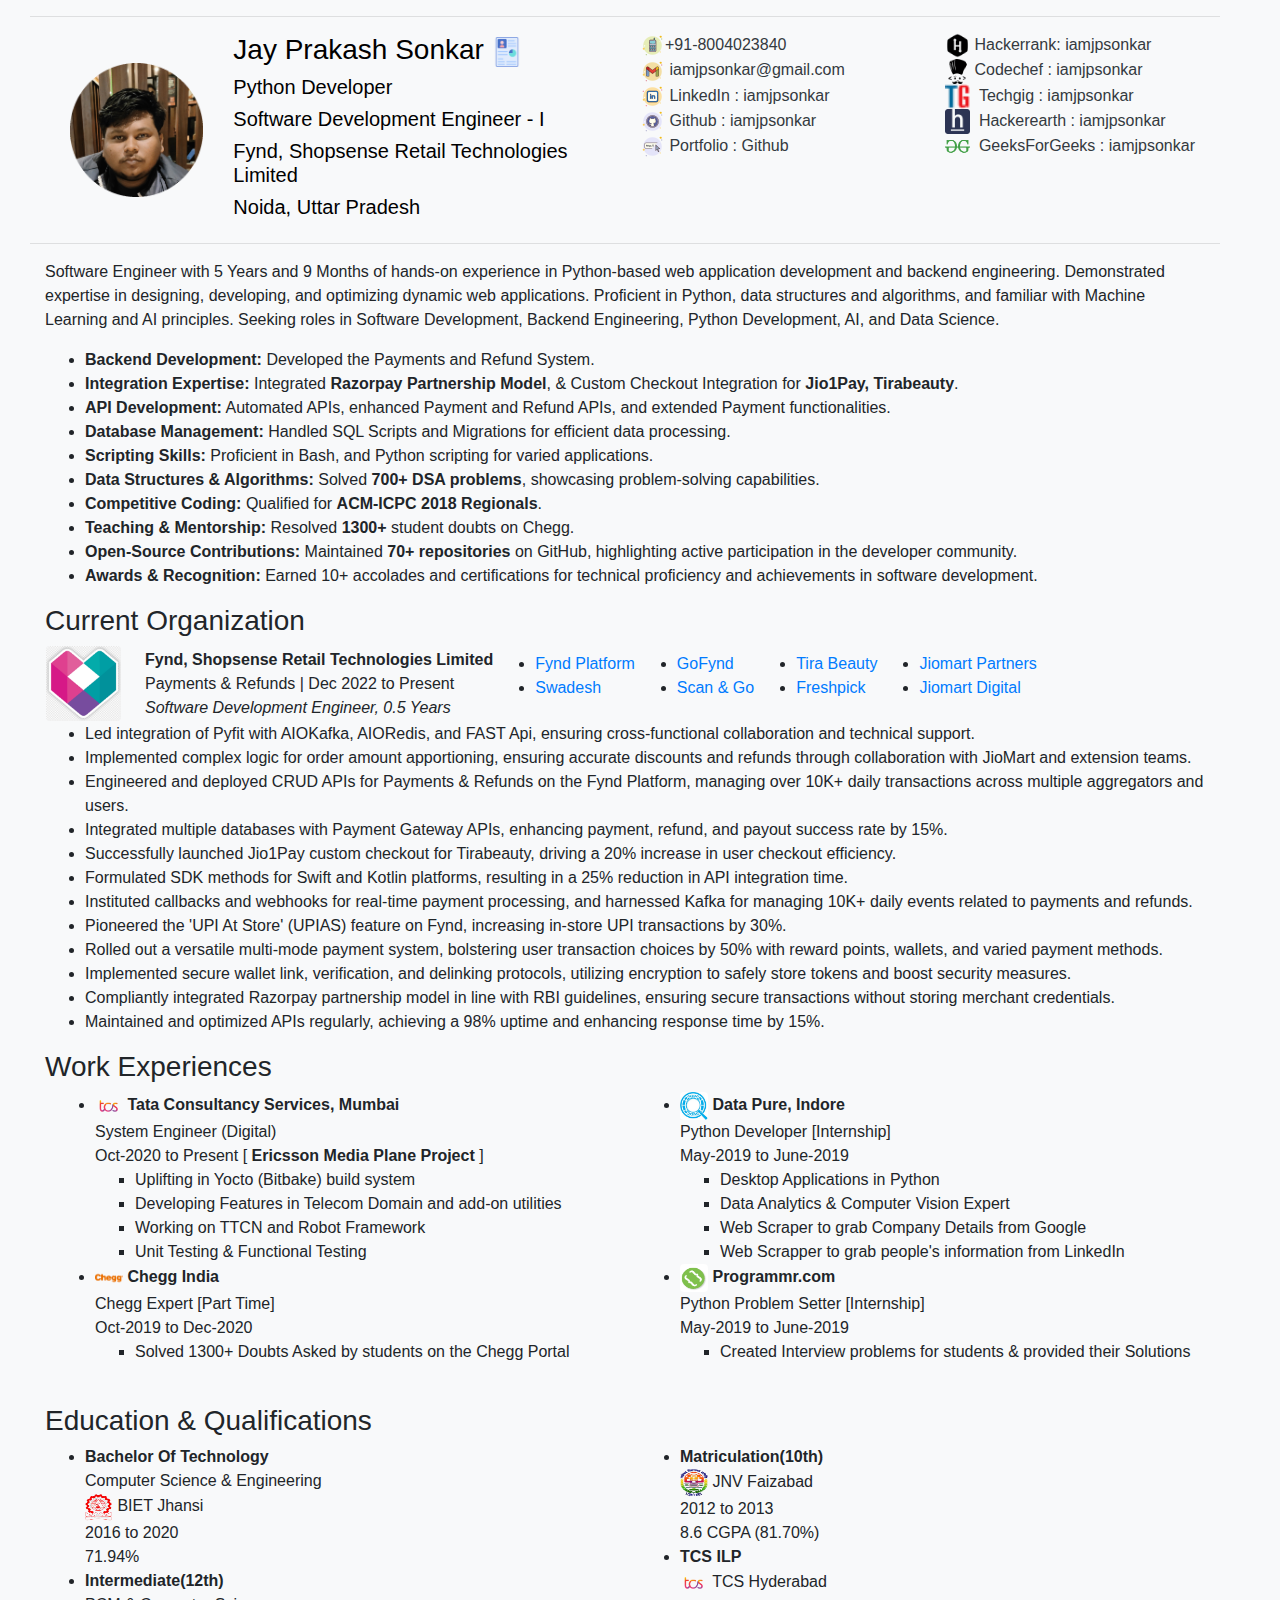
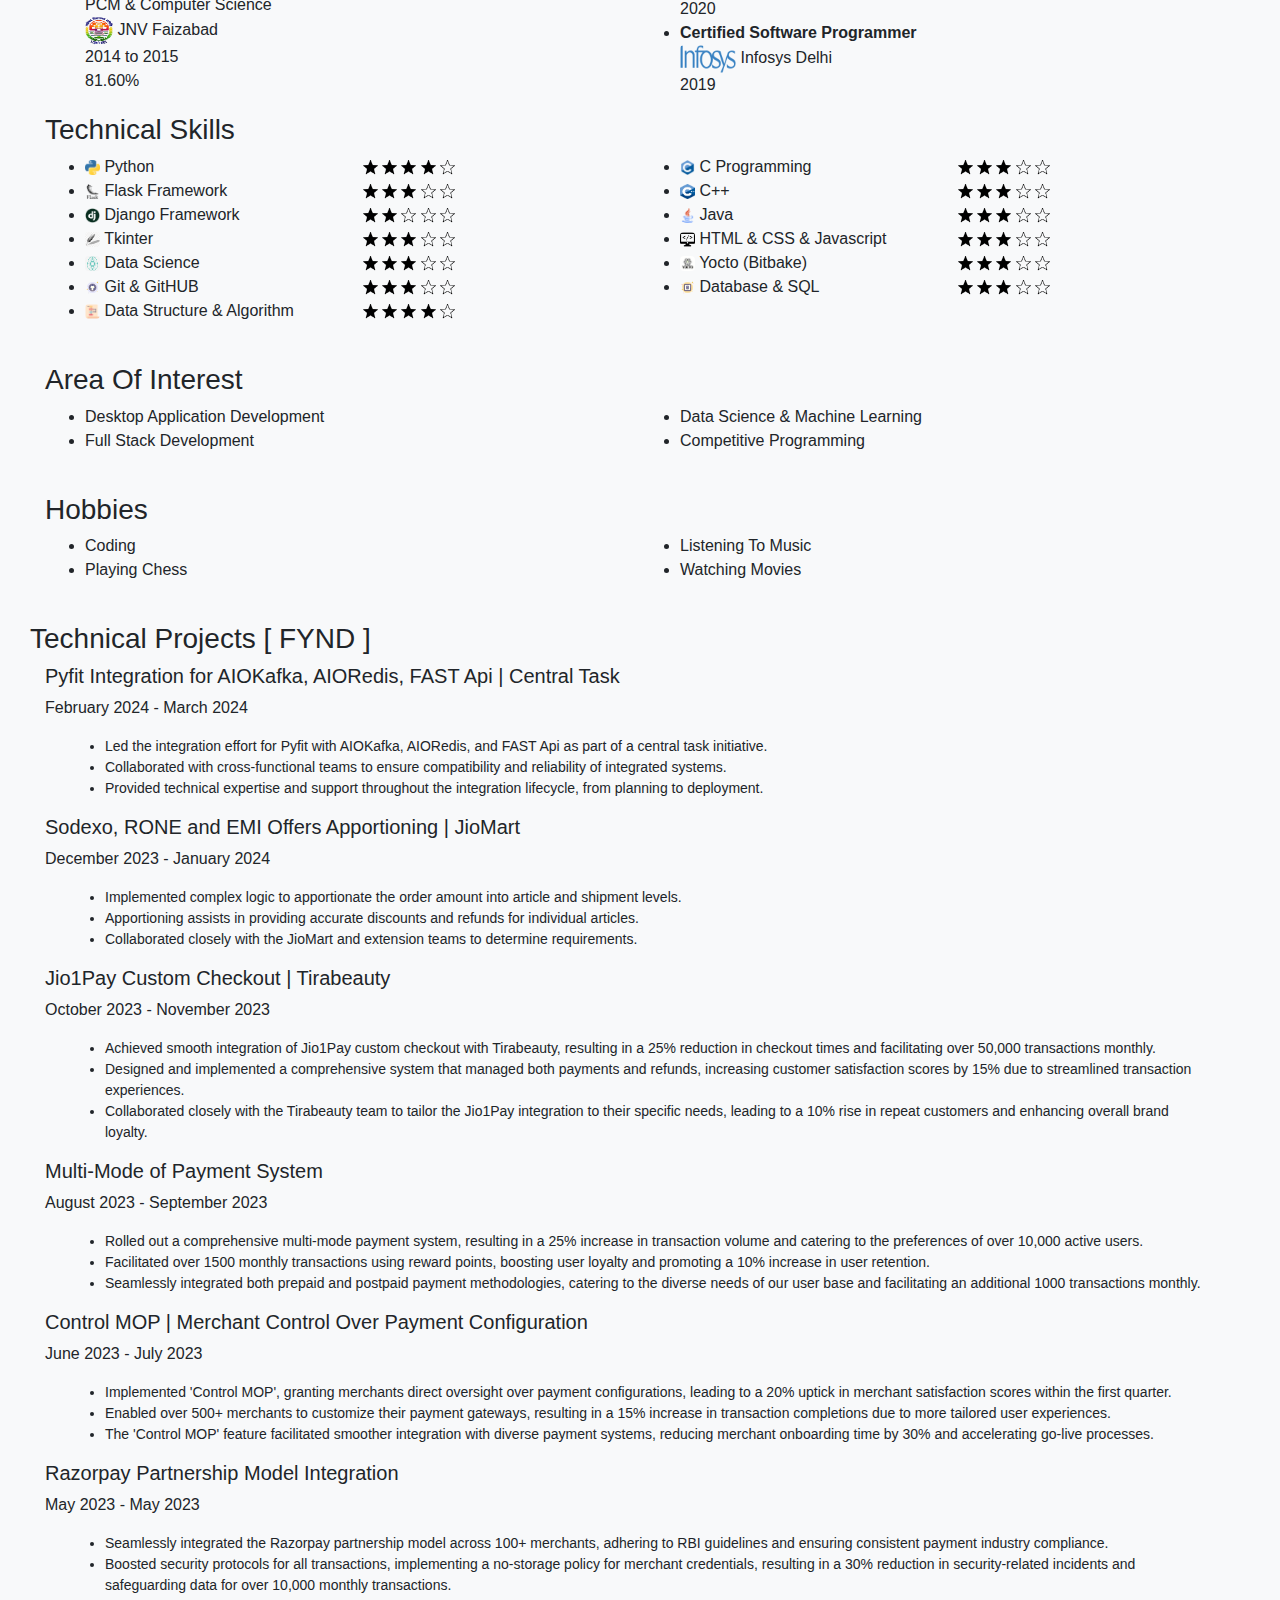
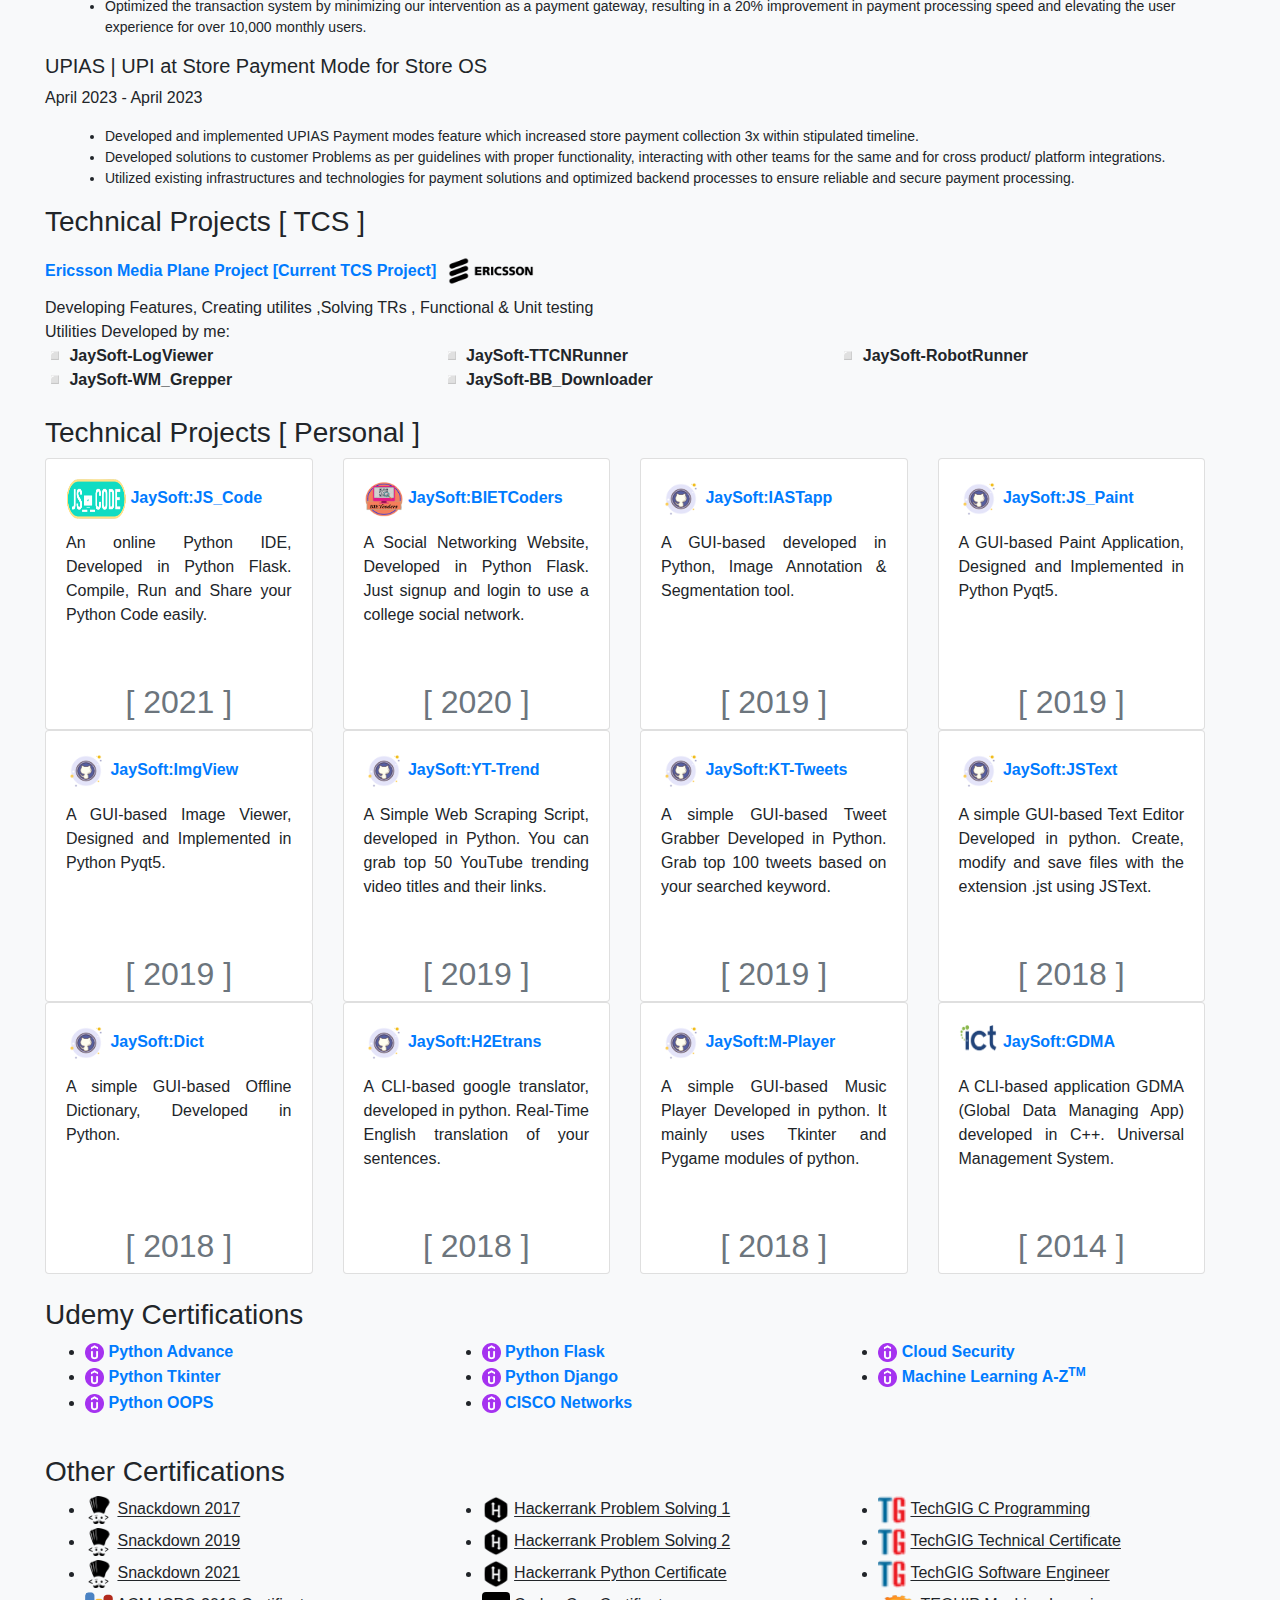
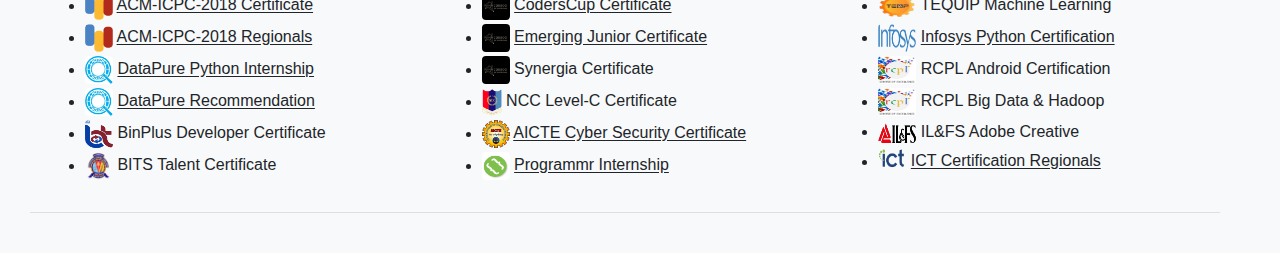
==== commit 27b58a9e: "Updated resume" ====
--- a/index.html
+++ b/index.html
@@ -1,1932 +1,1533 @@
 <!DOCTYPE html>
 <html lang="en">
-	<!--  https://icons8.com/icons/set/gmail-->
-	<head>
-		<meta charset="utf-8" />
-		<meta http-equiv="X-UA-Compatible" content="IE=edge" />
-		<meta name="viewport" content="width=device-width, initial-scale=1" />
-		<title>Iamjpsonkar</title>
-		<link rel="icon" href="images/icons/icon_icon.png" type="image/x-icon" />
-		<!-- Bootstrap -->
-		<link href="css/bootstrap-4.4.1.css" rel="stylesheet" />
-
-		<!-- jQuery (necessary for Bootstrap's JavaScript plugins) -->
-		<script src="js/jquery-3.4.1.min.js"></script>
-
-		<!-- Include all compiled plugins (below), or include individual files as needed -->
-		<script src="js/popper.min.js"></script>
-		<script src="js/bootstrap-4.4.1.js"></script>
-		<style>
-      .vl {
-        border-left: 6px solid black;
-        height: 500px;
-      }
-    </style>
-		<script type="text/javascript">
-      function setExp() {
-        var dateString = "2020-10-15";
-        var today = new Date();
-        var joinDate = new Date(dateString);
-        var yxp = today.getFullYear() - joinDate.getFullYear();
-        var mxp = today.getMonth() - joinDate.getMonth();
-        if (mxp < 0) {
-          yxp--;
-          mxp = 12 + mxp;
-        }
-        document.getElementById("eYear").innerHTML = yxp;
-        document.getElementById("eMonth").innerHTML = mxp;
-        document.getElementById("pYear").innerHTML = yxp + 2;
-
-        const oneDay = 24 * 60 * 60 * 1000; // hours*minutes*seconds*milliseconds
-        var today = new Date();
-        const LastWorkingDay = new Date("2022-12-26");
-        const npd = 1 + Math.round(Math.abs((LastWorkingDay - today) / oneDay));
-        document.getElementById("NPD").innerHTML = npd;
-      }
-      window.onload = setExp;
-    </script>
-	</head>
-	<body class="bg-light" style="padding-left: 30px; padding-right: 60px">
-		<hr />
-		<div class="container-fludid" style="margin-top: 0.5em">
-			<div class="row" style="color: black">
-				<div class="col-sm-2 align-content-center">
-					<a href="https://iamjpsonkar.github.io/portfolio/">
-						<img
-							src="images/icons/myself_icon.png"
-							alt="myself.png"
-							width="180"
-							height="180"
-							class="img-fluid align-middle"
-							style="padding-left: 2.5em" />
+<!--  https://icons8.com/icons/set/gmail-->
+
+<head>
+	<meta charset="utf-8" />
+	<meta http-equiv="X-UA-Compatible" content="IE=edge" />
+	<meta name="viewport" content="width=device-width, initial-scale=1" />
+	<title>Iamjpsonkar</title>
+	<link rel="icon" href="images/icons/icon_icon.png" type="image/x-icon" />
+	<!-- Bootstrap -->
+	<link href="css/bootstrap-4.4.1.css" rel="stylesheet" />
+
+	<!-- jQuery (necessary for Bootstrap's JavaScript plugins) -->
+	<script src="js/jquery-3.4.1.min.js"></script>
+
+	<!-- Include all compiled plugins (below), or include individual files as needed -->
+	<script src="js/popper.min.js"></script>
+	<script src="js/bootstrap-4.4.1.js"></script>
+	<style>
+		.vl {
+			border-left: 6px solid black;
+			height: 500px;
+		}
+	</style>
+	<script type="text/javascript">
+		function setExp() {
+			var dateString = "2020-10-15";
+			var today = new Date();
+			var joinDate = new Date(dateString);
+			var yxp = today.getFullYear() - joinDate.getFullYear();
+			var mxp = today.getMonth() - joinDate.getMonth();
+			if (mxp < 0) {
+				yxp--;
+				mxp = 12 + mxp;
+			}
+			document.getElementById("eYear").innerHTML = yxp;
+			document.getElementById("eMonth").innerHTML = mxp;
+			document.getElementById("pYear").innerHTML = yxp + 2;
+
+			const oneDay = 24 * 60 * 60 * 1000; // hours*minutes*seconds*milliseconds
+			var today = new Date();
+			const LastWorkingDay = new Date("2022-12-26");
+			const npd = 1 + Math.round(Math.abs((LastWorkingDay - today) / oneDay));
+			document.getElementById("NPD").innerHTML = npd;
+		}
+		window.onload = setExp;
+	</script>
+</head>
+
+<body class="bg-light" style="padding-left: 30px; padding-right: 60px">
+	<hr />
+	<div class="container-fludid" style="margin-top: 0.5em">
+		<div class="row" style="color: black">
+			<div class="col-sm-2 align-content-center">
+				<a href="https://iamjpsonkar.github.io/portfolio/">
+					<img src="images/icons/myself_icon.png" alt="myself.png" width="180" height="180"
+						class="img-fluid align-middle" style="padding-left: 2.5em" />
+				</a>
+			</div>
+			<div class="col-sm-4">
+				<h3>
+					Jay Prakash Sonkar
+					<a target="_blank" rel="noopener noreferrer" href="https://iamjpsonkar.github.io/portfolio/resume/">
+						<img src="images/icons/resume_icon.png" alt="(Resume)" width="30" height="30" />
 					</a>
-				</div>
-				<div  class="col-sm-4">
-					<h3>
-						Jay Prakash Sonkar
-						<a
-							target="_blank" rel="noopener noreferrer"
-							href="https://iamjpsonkar.github.io/portfolio/resume/">
-							<img
-								src="images/icons/resume_icon.png"
-								alt="(Resume)"
-								width="30"
-								height="30" />
-						</a>
-					</h3>
-					<h5>Python Developer</h5>
-					<h5>Software Development Engineer - I</h5>
-					<h5>Fynd, Shopsense Retail Technologies Limited</h5>
-					<h5>Noida, Uttar Pradesh</h5>
-				</div>
-				<div class="col-sm-3">
-					<span class="text-dark"><img
-							src="images/icons/phone_icon.png"
-							height="25"
-							width="25"
-							alt="Phone" />+91-8004023840</span>
-					<br />
-					<a target="_blank" rel="noopener noreferrer" href="mailto:iamjpsonkar@gmail.com">
-						<img
-							src="images/icons/gmail_icon.png"
-							height="25"
-							width="25"
-							alt="Gmail" />
-					</a>
-					<span class="text-dark">iamjpsonkar@gmail.com</span>
-					<br />
-					<a target="_blank" rel="noopener noreferrer" href="https://www.linkedin.com/in/iamjpsonkar/">
-						<img
-							src="images/icons/linkedin_icon.png"
-							height="25"
-							width="25"
-							alt="linkedin" />
-					</a>
-					<span class="text-dark">LinkedIn : iamjpsonkar</span>
-					<br />
-					<a target="_blank" rel="noopener noreferrer" href="https://github.com/iamjpsonkar">
-						<img
-							src="images/icons/github_icon.png"
-							height="25"
-							width="25"
-							alt="Github" />
-					</a>
-					<span class="text-dark">Github : iamjpsonkar</span>
-					<br />
-					<a href="https://iamjpsonkar.github.io/portfolio/" target="_blank" rel="noopener noreferrer">
-						<img
-							src="images/icons/web_icon.png"
-							height="25"
-							width="25"
-							alt="portfoling_icon" />
-					</a>
-					<span class="text-dark">Portfolio : Github</span>
-				</div>
-				<div class="col-sm-3">
-					<a target="_blank" rel="noopener noreferrer" href="https://www.hackerrank.com/iamjpsonkar">
-						<img
-							src="images/icons/hackerrank_icon.png"
-							height="25"
-							width="25"
-							alt="Hackerrank_logo" />
-					</a>
-					<span class="text-dark"> Hackerrank: iamjpsonkar </span>
-					<br />
-					<a target="_blank" rel="noopener noreferrer" href="https://www.codechef.com/users/iamjpsonkar">
-						<img
-							src="images/icons/codechef_icon.png"
-							height="25"
-							width="25"
-							alt="Codechef_logo" />
-					</a>
-					<span class="text-dark"> Codechef : iamjpsonkar</span>
-					<br />
-					<a target="_blank" rel="noopener noreferrer" href="https://www.techgig.com/iamjpsonkar">
-						<img
-							src="images/icons/techgig_icon.png"
-							height="25"
-							width="25"
-							alt="Techgig_logo" />
-					</a>
-					<span class="text-dark">&nbsp;Techgig : iamjpsonkar</span>
-					<br />
-					<a target="_blank" rel="noopener noreferrer" href="https://www.hackerearth.com/@iamjpsonkar">
-						<img
-							src="images/icons/hackerearth_icon.png"
-							height="25"
-							width="25"
-							alt="Hackerearth_logo" />
-					</a>
-					<span class="text-dark">&nbsp;Hackerearth : iamjpsonkar</span>
-					<br />
-					<a
-						target="_blank" rel="noopener noreferrer"
-						href="https://auth.geeksforgeeks.org/user/iamjpsonkar/profile">
-						<img
-							src="images/icons/geeksforgeeks_icon.png"
-							height="25"
-							width="25"
-							alt="Geegksforgeeks_logo" />
-					</a>
-					<span class="text-dark">&nbsp;GeeksForGeeks : iamjpsonkar</span>
-				</div>
+				</h3>
+				<h5>Python Developer</h5>
+				<h5>Software Development Engineer - I</h5>
+				<h5>Fynd, Shopsense Retail Technologies Limited</h5>
+				<h5>Noida, Uttar Pradesh</h5>
+			</div>
+			<div class="col-sm-3">
+				<span class="text-dark"><img src="images/icons/phone_icon.png" height="25" width="25"
+						alt="Phone" />+91-8004023840</span>
+				<br />
+				<a target="_blank" rel="noopener noreferrer" href="mailto:iamjpsonkar@gmail.com">
+					<img src="images/icons/gmail_icon.png" height="25" width="25" alt="Gmail" />
+				</a>
+				<span class="text-dark">iamjpsonkar@gmail.com</span>
+				<br />
+				<a target="_blank" rel="noopener noreferrer" href="https://www.linkedin.com/in/iamjpsonkar/">
+					<img src="images/icons/linkedin_icon.png" height="25" width="25" alt="linkedin" />
+				</a>
+				<span class="text-dark">LinkedIn : iamjpsonkar</span>
+				<br />
+				<a target="_blank" rel="noopener noreferrer" href="https://github.com/iamjpsonkar">
+					<img src="images/icons/github_icon.png" height="25" width="25" alt="Github" />
+				</a>
+				<span class="text-dark">Github : iamjpsonkar</span>
+				<br />
+				<a href="https://iamjpsonkar.github.io/portfolio/" target="_blank" rel="noopener noreferrer">
+					<img src="images/icons/web_icon.png" height="25" width="25" alt="portfoling_icon" />
+				</a>
+				<span class="text-dark">Portfolio : Github</span>
+			</div>
+			<div class="col-sm-3">
+				<a target="_blank" rel="noopener noreferrer" href="https://www.hackerrank.com/iamjpsonkar">
+					<img src="images/icons/hackerrank_icon.png" height="25" width="25" alt="Hackerrank_logo" />
+				</a>
+				<span class="text-dark"> Hackerrank: iamjpsonkar </span>
+				<br />
+				<a target="_blank" rel="noopener noreferrer" href="https://www.codechef.com/users/iamjpsonkar">
+					<img src="images/icons/codechef_icon.png" height="25" width="25" alt="Codechef_logo" />
+				</a>
+				<span class="text-dark"> Codechef : iamjpsonkar</span>
+				<br />
+				<a target="_blank" rel="noopener noreferrer" href="https://www.techgig.com/iamjpsonkar">
+					<img src="images/icons/techgig_icon.png" height="25" width="25" alt="Techgig_logo" />
+				</a>
+				<span class="text-dark">&nbsp;Techgig : iamjpsonkar</span>
+				<br />
+				<a target="_blank" rel="noopener noreferrer" href="https://www.hackerearth.com/@iamjpsonkar">
+					<img src="images/icons/hackerearth_icon.png" height="25" width="25" alt="Hackerearth_logo" />
+				</a>
+				<span class="text-dark">&nbsp;Hackerearth : iamjpsonkar</span>
+				<br />
+				<a target="_blank" rel="noopener noreferrer"
+					href="https://auth.geeksforgeeks.org/user/iamjpsonkar/profile">
+					<img src="images/icons/geeksforgeeks_icon.png" height="25" width="25" alt="Geegksforgeeks_logo" />
+				</a>
+				<span class="text-dark">&nbsp;GeeksForGeeks : iamjpsonkar</span>
 			</div>
 		</div>
-		<hr />
-		<div class="container-fluid">
-			<h3>Summary</h3>
-			<div class="row">
-				<div class="col-sm-12">
-					<p class="text-justify" style="padding-left: 0.5em">
-						My name is Jay Prakash Sonkar, working as a System Engineer in
-						<strong>Tata Consultancy Services</strong> having
-						<strong><span id="eYear">1</span> Year and
-							<span id="eMonth">5+</span> Months</strong>
-						of experience with the
-						<strong>Ericsson Media Plane Project</strong>, Where I manage
-						various component uplift, developing new features and scripts,
-						solving TRs, and all python related tasks. I have
-						<span id="pYear">4</span>+ years of Personal Experience in
-						Competitive Programming and Python Application Development.
-					</p>
-				</div>
-			</div>
+	</div>
+	<hr />
+	<div class="container-fluid">
+		<div class="bottom-header-div">
+			<!-- Summary -->
+			<p class="summary">
+				Software Engineer with
+				<span id="eYear">2</span> Years and
+				<span id="eMonth">7</span> Months of hands-on experience in
+				Python-based web application development and backend
+				engineering. Demonstrated expertise in designing,
+				developing, and optimizing dynamic web applications.
+				Proficient in Python, data structures and algorithms, and
+				familiar with Machine Learning and AI principles. Seeking
+				roles in Software Development, Backend Engineering, Python
+				Development, AI, and Data Science.
+			</p>
+			<ul>
+				<li><strong>Backend Development:</strong> Developed
+					the Payments and Refund System.</li>
+				<li><strong>Integration Expertise:</strong>
+					Integrated <b>Razorpay Partnership Model</b>,
+					&amp; Custom Checkout Integration for <b>Jio1Pay,
+						Tirabeauty</b>.</li>
+				<li><strong>API Development:</strong> Automated
+					APIs, enhanced Payment and Refund APIs, and
+					extended Payment functionalities.</li>
+				<li><strong>Database Management:</strong> Handled
+					SQL Scripts and Migrations for efficient data
+					processing.</li>
+				<li><strong>Scripting Skills:</strong> Proficient in
+					Bash, and Python scripting for varied
+					applications.</li>
+				<li><strong>Data Structures & Algorithms:</strong>
+					Solved <b>700+ DSA problems</b>, showcasing
+					problem-solving capabilities.</li>
+				<li><strong>Competitive Coding:</strong> Qualified
+					for <b>ACM-ICPC 2018 Regionals</b>.</li>
+				<li><strong>Teaching & Mentorship:</strong> Resolved
+					<b>1300+</b> student doubts on Chegg.
+				</li>
+				<li><strong>Open-Source Contributions:</strong>
+					Maintained <b>70+ repositories</b> on GitHub,
+					highlighting active participation in the
+					developer community.</li>
+				<li><strong>Awards & Recognition:</strong> Earned
+					10+ accolades and certifications for technical
+					proficiency and achievements in software
+					development.</li>
+			</ul>
+		</div>
+	</div>
+	<div name="container-fluid" style="padding-left: 15px;">
+		<h3>Current Organization</h3>
+		<div class="Fynd">
+			<table>
+				<tr>
+					<!-- Company Logo -->
+					<td style="padding-right: 12px;">
+						<img src="../images/icons/fynd_icon.png" alt="Fynd Logo" width="75" height="75"
+							class="rounded" />
+					</td>
+
+					<!-- Company Details -->
+					<td style="padding-left: 12px;">
+						<strong>Fynd, Shopsense Retail
+							Technologies Limited</strong><br>
+						Payments &amp; Refunds | Dec 2022 to
+						Present<br>
+						<i>Software Development Engineer, <span id="fYear">0</span>.<span id="fMonth">5</span> Years</i>
+					</td>
+
+					<!-- Projects -->
+					<td class="highlight">
+						<ul>
+							<li><a href="https://platform.fynd.com/" target="_blank" rel="noopener noreferrer">Fynd
+									Platform</a></li>
+							<li><a href="https://swadeshlife.swadeshz0.de/" target="_blank"
+									rel="noopener noreferrer">Swadesh</a></li>
+						</ul>
+					</td>
+					<td class="highlight">
+						<ul>
+							<li><a href="https://www.gofynd.com/" target="_blank" rel="noopener noreferrer">GoFynd</a>
+							</li>
+							<li><a href="https://www.scan-and-go.in/" target="_blank" rel="noopener noreferrer">Scan
+									&amp; Go</a></li>
+						</ul>
+					</td>
+					<td class="highlight">
+						<ul>
+							<li><a href="https://www.tirabeauty.com/" target="_blank" rel="noopener noreferrer">Tira
+									Beauty</a></li>
+							<li><a href="https://www.fresh-pick.in/" target="_blank"
+									rel="noopener noreferrer">Freshpick</a></li>
+						</ul>
+					</td>
+					<td class="highlight">
+						<ul>
+							<li><a href="https://www.jiomartpartners.com/" target="_blank"
+									rel="noopener noreferrer">Jiomart
+									Partners</a></li>
+							<li><a href="https://www.reliancedigital.in" target="_blank"
+									rel="noopener noreferrer">Jiomart
+									Digital</a></li>
+						</ul>
+					</td>
+				</tr>
+			</table>
+		</div>
+
+		<div class="tasks">
+			<ul>
+				<li>
+					Led integration of Pyfit with AIOKafka, AIORedis, and FAST Api, ensuring
+					cross-functional collaboration and technical support.
+				</li>
+				<li>
+					Implemented complex logic for order amount apportioning, ensuring accurate
+					discounts and refunds through collaboration with JioMart and extension
+					teams.
+				</li>
+				<li>
+					Engineered and deployed CRUD APIs for
+					Payments & Refunds on the Fynd Platform,
+					managing over 10K+ daily transactions across
+					multiple aggregators and users.
+				</li>
+				<li>
+					Integrated multiple databases with Payment
+					Gateway APIs, enhancing payment, refund, and
+					payout success rate by 15%.
+				</li>
+				<li>
+					Successfully launched <span class="highlight">Jio1Pay custom
+						checkout for Tirabeauty</span>, driving
+					a
+					20% increase in user checkout efficiency.
+				</li>
+				<li>
+					Formulated SDK methods for Swift and Kotlin
+					platforms, resulting in a 25% reduction in
+					API integration time.
+				</li>
+				<li>
+					Instituted callbacks and webhooks for
+					real-time payment processing, and harnessed
+					Kafka for managing 10K+ daily events related
+					to payments and refunds.
+				</li>
+				<li>
+					Pioneered the <span class="highlight">'UPI At Store'
+						(UPIAS)</span>
+					feature on Fynd, increasing in-store UPI
+					transactions by 30%.
+				</li>
+				<li>
+					Rolled out a versatile <span class="highlight">multi-mode payment
+						system</span>, bolstering user
+					transaction
+					choices by 50% with reward points, wallets,
+					and varied payment methods.
+				</li>
+				<li>
+					Implemented secure wallet link,
+					verification, and delinking protocols,
+					utilizing encryption to safely store tokens
+					and boost security measures.
+				</li>
+				<li>
+					Compliantly integrated <span class="highlight">Razorpay
+						partnership model</span> in line with
+					RBI
+					guidelines, ensuring secure transactions
+					without storing merchant credentials.
+				</li>
+				<li>
+					Maintained and optimized APIs regularly,
+					achieving a 98% uptime and enhancing
+					response time by 15%.
+				</li>
+			</ul>
+		</div>
+	</div>
+	<div class="container-fluid">
+		<h3>Work Experiences</h3>
+		<div class="row">
+			<div class="col-sm-6 rounded" style="border: 1px 1px 1px 1px solid black">
+				<ul style="padding-left: 50px">
+					<li>
+						<img src="images/icons/tcs_icon.png" alt="TCS_Logo" width="28" height="28" class="rounded" />
+						<strong>Tata Consultancy Services, Mumbai</strong>
+						<br />
+						System Engineer (Digital)
+						<br />
+						Oct-2020 to Present [
+						<strong>Ericsson Media Plane Project</strong> ]
+						<ul type="square">
+							<li>Uplifting in Yocto (Bitbake) build system</li>
+							<li>
+								Developing Features in Telecom Domain and add-on utilities
+							</li>
+							<li>Working on TTCN and Robot Framework</li>
+							<li>Unit Testing &#38; Functional Testing</li>
+						</ul>
+					</li>
+					<li>
+						<img src="images/icons/chegg_icon.png" alt="Chegg_Logo" width="28" height="28"
+							class="rounded" />
+						<strong>Chegg India </strong>
+						<br />
+						Chegg Expert [Part Time]
+						<br />
+						Oct-2019 to Dec-2020
+						<ul type="square">
+							<li>
+								Solved 1300+ Doubts Asked by students on the Chegg Portal
+							</li>
+						</ul>
+					</li>
+				</ul>
+			</div>
+			<div class="col-sm-6">
+				<ul>
+					<li>
+						<img src="images/icons/datapure_icon.png" alt="Chegg_Logo" width="28" height="28"
+							class="rounded" />
+						<strong>Data Pure, Indore</strong>
+						<br />
+						Python Developer [Internship]
+						<br />
+						May-2019 to June-2019
+						<ul type="square">
+							<li>Desktop Applications in Python</li>
+							<li>Data Analytics &#38; Computer Vision Expert</li>
+							<li>Web Scraper to grab Company Details from Google</li>
+							<li>Web Scrapper to grab people's information from LinkedIn</li>
+						</ul>
+					</li>
+					<li>
+						<img src="images/icons/programr_icon.png" alt="Programmr_Logo" width="28" height="28"
+							class="rounded" />
+						<strong> Programmr.com</strong>
+						<br />
+						Python Problem Setter [Internship]
+						<br />
+						May-2019 to June-2019
+						<ul type="square">
+							<li>
+								Created Interview problems for students &#38; provided their
+								Solutions
+							</li>
+						</ul>
+					</li>
+				</ul>
+			</div>
+		</div>
+	</div>
+	<br />
+	<div class="container-fluid">
+		<h3>Education &#38; Qualifications</h3>
+		<div class="row">
+			<div class="col-sm-6 rounded" style="border: 1px 1px 1px 1px solid black">
+				<ul>
+					<li>
+						<strong>Bachelor Of Technology</strong>
+						<br />
+						Computer Science &#38; Engineering
+						<br />
+						<img src="images/icons/BIET_icon.png" alt="BIET_Logo" width="28" height="28" class="rounded" />
+						BIET Jhansi
+						<br />
+						2016 to 2020
+						<br />
+						71.94%
+					</li>
+					<li>
+						<strong>Intermediate(12th)</strong>
+						<br />
+						PCM &#38; Computer Science
+						<br />
+						<img src="images/icons/JNV_icon.png" alt="JNV_Logo" width="28" height="28" class="rounded" />
+						JNV Faizabad
+						<br />
+						2014 to 2015
+						<br />
+						81.60%
+					</li>
+				</ul>
+			</div>
+			<div class="col-sm-6">
+				<ul>
+					<li>
+						<strong>Matriculation(10th)</strong>
+						<br />
+						<img src="images/icons/JNV_icon.png" alt="JNV_Logo" width="28" height="28" class="rounded" />
+						JNV Faizabad
+						<br />
+						2012 to 2013
+						<br />
+						8.6 CGPA (81.70%)
+					</li>
+					<li>
+						<strong>TCS ILP</strong>
+						<br />
+						<img src="images/icons/tcs_icon.png" alt="TCS_Logo" width="28" height="28" class="rounded" />
+						TCS Hyderabad
+						<br />
+						2020
+					</li>
+					<li>
+						<strong>Certified Software Programmer</strong>
+						<br />
+						<img src="images/icons/infosys_icon.png" alt="Infosys_Logo" width="56" height="28"
+							class="rounded" />
+						Infosys Delhi
+						<br />
+						2019
+					</li>
+				</ul>
+			</div>
+		</div>
+	</div>
+	<div class="container-fluid">
+		<h3>Technical Skills</h3>
+		<div class="row">
+			<div class="col-sm-6">
+				<ul>
+					<li>
+						<div class="row">
+							<div class="col-sm-6">
+								<img src="images/icons/python_icon.png" alt="Python_logo" width="15" height="15"
+									class="rounded" />
+								Python
+							</div>
+							<div class="col-sm-6">
+								<img src="images/icons/cstar_icon.png" alt="*" width="15" height="15" class="rounded" />
+								<img src="images/icons/cstar_icon.png" alt="*" width="15" height="15" class="rounded" />
+								<img src="images/icons/cstar_icon.png" alt="*" width="15" height="15" class="rounded" />
+								<img src="images/icons/cstar_icon.png" alt="*" width="15" height="15" class="rounded" />
+								<img src="images/icons/ostar_icon.png" alt width="15" height="15" class="rounded" />
+							</div>
+						</div>
+					</li>
+					<li>
+						<div class="row">
+							<div class="col-sm-6">
+								<img src="images/icons/flask_icon.png" alt="Flask_logo" width="15" height="15"
+									class="rounded" />
+								Flask Framework
+							</div>
+							<div class="col-sm-6">
+								<img src="images/icons/cstar_icon.png" alt="*" width="15" height="15" class="rounded" />
+								<img src="images/icons/cstar_icon.png" alt="*" width="15" height="15" class="rounded" />
+								<img src="images/icons/cstar_icon.png" alt="*" width="15" height="15" class="rounded" />
+								<img src="images/icons/ostar_icon.png" alt width="15" height="15" class="rounded" />
+								<img src="images/icons/ostar_icon.png" alt width="15" height="15" class="rounded" />
+							</div>
+						</div>
+					</li>
+					<li>
+						<div class="row">
+							<div class="col-sm-6">
+								<img src="images/icons/django_icon.png" alt="Django_logo" width="15" height="15"
+									class="rounded" />
+								Django Framework
+							</div>
+							<div class="col-sm-6">
+								<img src="images/icons/cstar_icon.png" alt="*" width="15" height="15" class="rounded" />
+								<img src="images/icons/cstar_icon.png" alt="*" width="15" height="15" class="rounded" />
+								<img src="images/icons/ostar_icon.png" alt width="15" height="15" class="rounded" />
+								<img src="images/icons/ostar_icon.png" alt width="15" height="15" class="rounded" />
+								<img src="images/icons/ostar_icon.png" alt width="15" height="15" class="rounded" />
+							</div>
+						</div>
+					</li>
+					<li>
+						<div class="row">
+							<div class="col-sm-6">
+								<img src="images/icons/tkinter_icon.png" alt="Tkinter_logo" width="15" height="15"
+									class="rounded" />
+								Tkinter
+							</div>
+							<div class="col-sm-6">
+								<img src="images/icons/cstar_icon.png" alt="*" width="15" height="15" class="rounded" />
+								<img src="images/icons/cstar_icon.png" alt="*" width="15" height="15" class="rounded" />
+								<img src="images/icons/cstar_icon.png" alt="*" width="15" height="15" class="rounded" />
+								<img src="images/icons/ostar_icon.png" alt width="15" height="15" class="rounded" />
+								<img src="images/icons/ostar_icon.png" alt width="15" height="15" class="rounded" />
+							</div>
+						</div>
+					</li>
+					<li>
+						<div class="row">
+							<div class="col-sm-6">
+								<img src="images/icons/datascience_ml_icon.png" alt="DataScience_ML_logo" width="15"
+									height="15" class="rounded" />
+								Data Science
+							</div>
+							<div class="col-sm-6">
+								<img src="images/icons/cstar_icon.png" alt="*" width="15" height="15" class="rounded" />
+								<img src="images/icons/cstar_icon.png" alt="*" width="15" height="15" class="rounded" />
+								<img src="images/icons/cstar_icon.png" alt="*" width="15" height="15" class="rounded" />
+								<img src="images/icons/ostar_icon.png" alt width="15" height="15" class="rounded" />
+								<img src="images/icons/ostar_icon.png" alt width="15" height="15" class="rounded" />
+							</div>
+						</div>
+					</li>
+					<li>
+						<div class="row">
+							<div class="col-sm-6">
+								<img src="images/icons/github_icon.png" alt="Github_logo" width="15" height="15"
+									class="rounded" />
+								Git &#38; GitHUB
+							</div>
+							<div class="col-sm-6">
+								<img src="images/icons/cstar_icon.png" alt="*" width="15" height="15" class="rounded" />
+								<img src="images/icons/cstar_icon.png" alt="*" width="15" height="15" class="rounded" />
+								<img src="images/icons/cstar_icon.png" alt="*" width="15" height="15" class="rounded" />
+								<img src="images/icons/ostar_icon.png" alt width="15" height="15" class="rounded" />
+								<img src="images/icons/ostar_icon.png" alt width="15" height="15" class="rounded" />
+							</div>
+						</div>
+					</li>
+					<li>
+						<div class="row">
+							<div class="col-sm-6">
+								<img src="images/icons/dsa_icon.png" alt="DSA_logo" width="15" height="15"
+									class="rounded" />
+								Data Structure &amp; Algorithm
+							</div>
+							<div class="col-sm-6">
+								<img src="images/icons/cstar_icon.png" alt="*" width="15" height="15" class="rounded" />
+								<img src="images/icons/cstar_icon.png" alt="*" width="15" height="15" class="rounded" />
+								<img src="images/icons/cstar_icon.png" alt="*" width="15" height="15" class="rounded" />
+								<img src="images/icons/cstar_icon.png" alt width="15" height="15" class="rounded" />
+								<img src="images/icons/ostar_icon.png" alt width="15" height="15" class="rounded" />
+							</div>
+						</div>
+					</li>
+				</ul>
+			</div>
+			<div class="col-sm-6">
+				<ul>
+					<li>
+						<div class="row">
+							<div class="col-sm-6">
+								<img src="images/icons/c_icon.png" alt="C_logo" width="15" height="15"
+									class="rounded" />
+								C Programming
+							</div>
+							<div class="col-sm-6">
+								<img src="images/icons/cstar_icon.png" alt="*" width="15" height="15" class="rounded" />
+								<img src="images/icons/cstar_icon.png" alt="*" width="15" height="15" class="rounded" />
+								<img src="images/icons/cstar_icon.png" alt="*" width="15" height="15" class="rounded" />
+								<img src="images/icons/ostar_icon.png" alt="*" width="15" height="15" class="rounded" />
+								<img src="images/icons/ostar_icon.png" alt width="15" height="15" class="rounded" />
+							</div>
+						</div>
+					</li>
+					<li>
+						<div class="row">
+							<div class="col-sm-6">
+								<img src="images/icons/cpp_icon.png" alt="C++_logo" width="15" height="15"
+									class="rounded" />
+								C++
+							</div>
+							<div class="col-sm-6">
+								<img src="images/icons/cstar_icon.png" alt="*" width="15" height="15" class="rounded" />
+								<img src="images/icons/cstar_icon.png" alt="*" width="15" height="15" class="rounded" />
+								<img src="images/icons/cstar_icon.png" alt="*" width="15" height="15" class="rounded" />
+								<img src="images/icons/ostar_icon.png" alt width="15" height="15" class="rounded" />
+								<img src="images/icons/ostar_icon.png" alt width="15" height="15" class="rounded" />
+							</div>
+						</div>
+					</li>
+					<li>
+						<div class="row">
+							<div class="col-sm-6">
+								<img src="images/icons/java_icon.png" alt="Java_logo" width="15" height="15"
+									class="rounded" />
+								Java
+							</div>
+							<div class="col-sm-6">
+								<img src="images/icons/cstar_icon.png" alt="*" width="15" height="15" class="rounded" />
+								<img src="images/icons/cstar_icon.png" alt="*" width="15" height="15" class="rounded" />
+								<img src="images/icons/cstar_icon.png" alt="*" width="15" height="15" class="rounded" />
+								<img src="images/icons/ostar_icon.png" alt width="15" height="15" class="rounded" />
+								<img src="images/icons/ostar_icon.png" alt width="15" height="15" class="rounded" />
+							</div>
+						</div>
+					</li>
+					<li>
+						<div class="row">
+							<div class="col-sm-6">
+								<img src="images/icons/web_d_icon.png" alt="Web_D_logo" width="15" height="15"
+									class="rounded" />
+								HTML &#38; CSS &#38; Javascript
+							</div>
+							<div class="col-sm-6">
+								<img src="images/icons/cstar_icon.png" alt="*" width="15" height="15" class="rounded" />
+								<img src="images/icons/cstar_icon.png" alt="*" width="15" height="15" class="rounded" />
+								<img src="images/icons/cstar_icon.png" alt="*" width="15" height="15" class="rounded" />
+								<img src="images/icons/ostar_icon.png" alt width="15" height="15" class="rounded" />
+								<img src="images/icons/ostar_icon.png" alt width="15" height="15" class="rounded" />
+							</div>
+						</div>
+					</li>
+					<li>
+						<div class="row">
+							<div class="col-sm-6">
+								<img src="images/icons/yocto_icon.png" alt="Yocto_logo" width="15" height="15"
+									class="rounded" />
+								Yocto (Bitbake)
+							</div>
+							<div class="col-sm-6">
+								<img src="images/icons/cstar_icon.png" alt="*" width="15" height="15" class="rounded" />
+								<img src="images/icons/cstar_icon.png" alt="*" width="15" height="15" class="rounded" />
+								<img src="images/icons/cstar_icon.png" alt="*" width="15" height="15" class="rounded" />
+								<img src="images/icons/ostar_icon.png" alt width="15" height="15" class="rounded" />
+								<img src="images/icons/ostar_icon.png" alt width="15" height="15" class="rounded" />
+							</div>
+						</div>
+					</li>
+					<li>
+						<div class="row">
+							<div class="col-sm-6">
+								<img src="images/icons/database_icon.png" alt="DB_logo" width="15" height="15"
+									class="rounded" />
+								Database &amp; SQL
+							</div>
+							<div class="col-sm-6">
+								<img src="images/icons/cstar_icon.png" alt="*" width="15" height="15" class="rounded" />
+								<img src="images/icons/cstar_icon.png" alt="*" width="15" height="15" class="rounded" />
+								<img src="images/icons/cstar_icon.png" alt="*" width="15" height="15" class="rounded" />
+								<img src="images/icons/ostar_icon.png" alt width="15" height="15" class="rounded" />
+								<img src="images/icons/ostar_icon.png" alt width="15" height="15" class="rounded" />
+							</div>
+						</div>
+					</li>
+				</ul>
+			</div>
+		</div>
+	</div>
+	<br />
+	<div class="container-fluid">
+		<h3>Area Of Interest</h3>
+		<div class="row">
+			<div class="col-sm-6">
+				<ul>
+					<li>Desktop Application Development</li>
+					<li>Full Stack Development</li>
+				</ul>
+			</div>
+			<div class="col-sm-6">
+				<ul>
+					<li>Data Science &#38; Machine Learning</li>
+					<li>Competitive Programming</li>
+				</ul>
+			</div>
+		</div>
+	</div>
+	<br />
+	<div class="container-fluid">
+		<h3>Hobbies</h3>
+		<div class="row">
+			<div class="col-sm-6">
+				<ul>
+					<li>Coding</li>
+					<li>Playing Chess</li>
+				</ul>
+			</div>
+			<div class="col-sm-6">
+				<ul>
+					<li>Listening To Music</li>
+					<li>Watching Movies</li>
+				</ul>
+			</div>
+		</div>
+	</div>
+	<br />
+	<h3>Technical Projects [ FYND ]</h3>
+	<div class="container-fluid" style="padding-left: 15px;">
+		<div class="projects margin-left-2" id="projectContainer">
+			<div class="project">
+				<div class="projectHeader">
+					<div class="title">
+						<h5>Pyfit
+							Integration for AIOKafka, AIORedis, FAST Api | Central
+							Task</h5>
+					</div>
+					<div class="timeperiod">
+						<p>February 2024 - March
+							2024</p>
+					</div>
+				</div>
+				<div class="description">
+					<ul style="list-style-type: disc; margin-left: 20px; font-size: 14px;">
+						<li>Led
+							the integration effort for Pyfit with AIOKafka, AIORedis, and FAST Api
+							as part of a central task initiative.</li>
+						<li>Collaborated with
+							cross-functional teams to ensure compatibility and reliability of
+							integrated systems.</li>
+						<li>Provided technical expertise and support
+							throughout the integration lifecycle, from planning to
+							deployment.</li>
+					</ul>
+				</div>
+			</div>
+			<div class="project">
+				<div class="projectHeader">
+					<div class="title">
+						<h5>Sodexo, RONE and EMI Offers
+							Apportioning | JioMart</h5>
+					</div>
+					<div class="timeperiod">
+						<p>December
+							2023 - January 2024</p>
+					</div>
+				</div>
+				<div class="description">
+					<ul style="list-style-type: disc; margin-left: 20px; font-size: 14px;">
+						<li>Implemented
+							complex logic to apportionate the order amount into article and shipment
+							levels.</li>
+						<li>Apportioning assists in providing accurate discounts and
+							refunds for individual articles.</li>
+						<li>Collaborated closely with the
+							JioMart and extension teams to determine
+							requirements.</li>
+					</ul>
+				</div>
+			</div>
+			<div class="project">
+				<div class="projectHeader">
+					<div class="title">
+						<h5>Jio1Pay Custom Checkout |
+							Tirabeauty</h5>
+					</div>
+					<div class="timeperiod">
+						<p>October 2023 - November
+							2023</p>
+					</div>
+				</div>
+				<div class="description">
+					<ul style="list-style-type: disc; margin-left: 20px; font-size: 14px;">
+						<li>Achieved
+							smooth integration of Jio1Pay custom checkout with Tirabeauty, resulting
+							in a 25% reduction in checkout times and facilitating over 50,000
+							transactions monthly.</li>
+						<li>Designed and implemented a comprehensive
+							system that managed both payments and refunds, increasing customer
+							satisfaction scores by 15% due to streamlined transaction
+							experiences.</li>
+						<li>Collaborated closely with the Tirabeauty team to
+							tailor the Jio1Pay integration to their specific needs, leading to a 10%
+							rise in repeat customers and enhancing overall brand
+							loyalty.</li>
+					</ul>
+				</div>
+			</div>
+			<div class="project">
+				<div class="projectHeader">
+					<div class="title">
+						<h5>Multi-Mode of Payment
+							System</h5>
+					</div>
+					<div class="timeperiod">
+						<p>August 2023 - September
+							2023</p>
+					</div>
+				</div>
+				<div class="description">
+					<ul style="list-style-type: disc; margin-left: 20px; font-size: 14px;">
+						<li>Rolled
+							out a comprehensive multi-mode payment system, resulting in a 25%
+							increase in transaction volume and catering to the preferences of over
+							10,000 active users.</li>
+						<li>Facilitated over 1500 monthly transactions
+							using reward points, boosting user loyalty and promoting a 10% increase
+							in user retention.</li>
+						<li>Seamlessly integrated both prepaid and
+							postpaid payment methodologies, catering to the diverse needs of our
+							user base and facilitating an additional 1000 transactions
+							monthly.</li>
+					</ul>
+				</div>
+			</div>
+			<div class="project">
+				<div class="projectHeader">
+					<div class="title">
+						<h5>Control MOP | Merchant
+							Control Over Payment Configuration</h5>
+					</div>
+					<div class="timeperiod">
+						<p>June 2023 - July 2023</p>
+					</div>
+				</div>
+				<div class="description">
+					<ul style="list-style-type: disc; margin-left: 20px; font-size: 14px;">
+						<li>Implemented
+							'Control MOP', granting merchants direct oversight over payment
+							configurations, leading to a 20% uptick in merchant satisfaction scores
+							within the first quarter.</li>
+						<li>Enabled over 500+ merchants to
+							customize their payment gateways, resulting in a 15% increase in
+							transaction completions due to more tailored user
+							experiences.</li>
+						<li>The 'Control MOP' feature facilitated smoother
+							integration with diverse payment systems, reducing merchant onboarding
+							time by 30% and accelerating go-live
+							processes.</li>
+					</ul>
+				</div>
+			</div>
+			<div class="project">
+				<div class="projectHeader">
+					<div class="title">
+						<h5>Razorpay Partnership Model
+							Integration</h5>
+					</div>
+					<div class="timeperiod">
+						<p>May 2023 - May
+							2023</p>
+					</div>
+				</div>
+				<div class="description">
+					<ul style="list-style-type: disc; margin-left: 20px; font-size: 14px;">
+						<li>Seamlessly
+							integrated the Razorpay partnership model across 100+ merchants,
+							adhering to RBI guidelines and ensuring consistent payment industry
+							compliance.</li>
+						<li>Boosted security protocols for all transactions,
+							implementing a no-storage policy for merchant credentials, resulting in
+							a 30% reduction in security-related incidents and safeguarding data for
+							over 10,000 monthly transactions.</li>
+						<li>Optimized the transaction
+							system by minimizing our intervention as a payment gateway, resulting in
+							a 20% improvement in payment processing speed and elevating the user
+							experience for over 10,000 monthly users.</li>
+					</ul>
+				</div>
+			</div>
+			<div class="project">
+				<div class="projectHeader">
+					<div class="title">
+						<h5>UPIAS |
+							UPI at Store Payment Mode for Store OS</h5>
+					</div>
+					<div class="timeperiod">
+						<p>April 2023 - April 2023</p>
+					</div>
+				</div>
+				<div class="description">
+					<ul style="list-style-type: disc; margin-left: 20px; font-size: 14px;">
+						<li>Developed
+							and implemented UPIAS Payment modes feature which increased store
+							payment collection 3x within stipulated timeline.</li>
+						<li>Developed
+							solutions to customer Problems as per guidelines with proper
+							functionality, interacting with other teams for the same and for cross
+							product/ platform integrations.</li>
+						<li>Utilized existing
+							infrastructures and technologies for payment solutions and optimized
+							backend processes to ensure reliable and secure payment
+							processing.</li>
+					</ul>
+				</div>
+			</div>
+		</div>
+	</div>
+	<div class="container-fluid">
+		<h3>Technical Projects [ TCS ]</h3>
+		<div name="EMP_proj">
+			<span class="text-primary">
+				<strong>Ericsson Media Plane Project [Current TCS Project]</strong>
+				<img src="images/icons/ericsson_icon.png" alt="Ericsson_logo" width="100" height="50" class="rounded" />
+			</span>
+			<br />
+			Developing Features, Creating utilites ,Solving TRs , Functional &amp;
+			Unit testing
+			<br />
+			Utilities Developed by me:
 			<div class="row">
 				<div class="col-sm-4">
-					<ul>
-						<li>40+ Technical Courses <strong>(TCS)</strong></li>
-						<li>5+ Awards &amp; 6+ Certification <strong>(TCS)</strong></li>
-						<li>5/5 Rating <strong>(2 times in TCS)</strong></li>
-						<li>70+ Repositories <strong>(Github)</strong></li>
-						<li>400+ Problem Solved <strong>(GeeksForGeeks)</strong></li>
-					</ul>
+					<strong>◽ JaySoft-LogViewer</strong>
 				</div>
 				<div class="col-sm-4">
-					<ul>
-						<li>Regionals Qualified <strong>(ACM-ICPC 2018)</strong></li>
-						<li>Semi Finalist <strong>(Techgig Codegladiator)</strong></li>
-						<li>6 Star in Problem-Solving <strong>(Hackerrank)</strong></li>
-						<li>1300+ Student Doubts Solved <strong>(Chegg)</strong></li>
-						<li>200+ Problem Solved <strong>(Codechef)</strong></li>
-					</ul>
+					<strong>◽ JaySoft-TTCNRunner</strong>
 				</div>
 				<div class="col-sm-4">
-					<ul>
-						<li>Solved 20+ Tickets <strong>(TCS-Ericsson)</strong></li>
-						<li>Developed 8 Utilities <strong>(TCS-Ericsson)</strong></li>
-						<li>8+ Presentation <strong>(TCS-Ericsson)</strong></li>
-						<li>Mentor for 15 new joinies <strong>(TCS-Ericsson)</strong></li>
-						<li>2 Internships <strong>(DataPure &amp; Programmr)</strong></li>
-					</ul>
-				</div>
-			</div>
-		</div>
-		<div class="container-fluid">
-			<h3>Work Experience</h3>
-			<div class="row">
-				<div
-					class="col-sm-6 rounded"
-					style="border: 1px 1px 1px 1px solid black">
-					<ul style="padding-left: 50px">
-						<li>
-							<img
-								src="images/icons/tcs_icon.png"
-								alt="TCS_Logo"
-								width="28"
-								height="28"
-								class="rounded" />
-							<strong>Tata Consultancy Services, Mumbai</strong>
-							<br />
-							System Engineer (Digital)
-							<br />
-							Oct-2020 to Present [
-							<strong>Ericsson Media Plane Project</strong> ]
-							<ul type="square">
-								<li>Uplifting in Yocto (Bitbake) build system</li>
-								<li>
-									Developing Features in Telecom Domain and add-on utilities
-								</li>
-								<li>Working on TTCN and Robot Framework</li>
-								<li>Unit Testing &#38; Functional Testing</li>
-							</ul>
-						</li>
-						<li>
-							<img
-								src="images/icons/chegg_icon.png"
-								alt="Chegg_Logo"
-								width="28"
-								height="28"
-								class="rounded" />
-							<strong>Chegg India </strong>
-							<br />
-							Chegg Expert [Part Time]
-							<br />
-							Oct-2019 to Dec-2020
-							<ul type="square">
-								<li>
-									Solved 1300+ Doubts Asked by students on the Chegg Portal
-								</li>
-							</ul>
-						</li>
-					</ul>
-				</div>
-				<div class="col-sm-6">
-					<ul>
-						<li>
-							<img
-								src="images/icons/datapure_icon.png"
-								alt="Chegg_Logo"
-								width="28"
-								height="28"
-								class="rounded" />
-							<strong>Data Pure, Indore</strong>
-							<br />
-							Python Developer [Internship]
-							<br />
-							May-2019 to June-2019
-							<ul type="square">
-								<li>Desktop Applications in Python</li>
-								<li>Data Analytics &#38; Computer Vision Expert</li>
-								<li>Web Scraper to grab Company Details from Google</li>
-								<li>Web Scrapper to grab people's information from LinkedIn</li>
-							</ul>
-						</li>
-						<li>
-							<img
-								src="images/icons/programr_icon.png"
-								alt="Programmr_Logo"
-								width="28"
-								height="28"
-								class="rounded" />
-							<strong> Programmr.com</strong>
-							<br />
-							Python Problem Setter [Internship]
-							<br />
-							May-2019 to June-2019
-							<ul type="square">
-								<li>
-									Created Interview problems for students &#38; provided their
-									Solutions
-								</li>
-							</ul>
-						</li>
-					</ul>
-				</div>
-			</div>
-		</div>
-		<br />
-		<div class="container-fluid">
-			<h3>Education &#38; Qualifications</h3>
-			<div class="row">
-				<div
-					class="col-sm-6 rounded"
-					style="border: 1px 1px 1px 1px solid black">
-					<ul>
-						<li>
-							<strong>Bachelor Of Technology</strong>
-							<br />
-							Computer Science &#38; Engineering
-							<br />
-							<img
-								src="images/icons/BIET_icon.png"
-								alt="BIET_Logo"
-								width="28"
-								height="28"
-								class="rounded" />
-							BIET Jhansi
-							<br />
-							2016 to 2020
-							<br />
-							71.94%
-						</li>
-						<li>
-							<strong>Intermediate(12th)</strong>
-							<br />
-							PCM &#38; Computer Science
-							<br />
-							<img
-								src="images/icons/JNV_icon.png"
-								alt="JNV_Logo"
-								width="28"
-								height="28"
-								class="rounded" />
-							JNV Faizabad
-							<br />
-							2014 to 2015
-							<br />
-							81.60%
-						</li>
-					</ul>
-				</div>
-				<div class="col-sm-6">
-					<ul>
-						<li>
-							<strong>Matriculation(10th)</strong>
-							<br />
-							<img
-								src="images/icons/JNV_icon.png"
-								alt="JNV_Logo"
-								width="28"
-								height="28"
-								class="rounded" />
-							JNV Faizabad
-							<br />
-							2012 to 2013
-							<br />
-							8.6 CGPA (81.70%)
-						</li>
-						<li>
-							<strong>TCS ILP</strong>
-							<br />
-							<img
-								src="images/icons/tcs_icon.png"
-								alt="TCS_Logo"
-								width="28"
-								height="28"
-								class="rounded" />
-							TCS Hyderabad
-							<br />
-							2020
-						</li>
-						<li>
-							<strong>Certified Software Programmer</strong>
-							<br />
-							<img
-								src="images/icons/infosys_icon.png"
-								alt="Infosys_Logo"
-								width="56"
-								height="28"
-								class="rounded" />
-							Infosys Delhi
-							<br />
-							2019
-						</li>
-					</ul>
-				</div>
-			</div>
-		</div>
-		<div class="container-fluid">
-			<h3>Technical Skills</h3>
-			<div class="row">
-				<div class="col-sm-6">
-					<ul>
-						<li>
-							<div class="row">
-								<div class="col-sm-6">
-									<img
-										src="images/icons/python_icon.png"
-										alt="Python_logo"
-										width="15"
-										height="15"
-										class="rounded" />
-									Python
-								</div>
-								<div class="col-sm-6">
-									<img
-										src="images/icons/cstar_icon.png"
-										alt="*"
-										width="15"
-										height="15"
-										class="rounded" />
-									<img
-										src="images/icons/cstar_icon.png"
-										alt="*"
-										width="15"
-										height="15"
-										class="rounded" />
-									<img
-										src="images/icons/cstar_icon.png"
-										alt="*"
-										width="15"
-										height="15"
-										class="rounded" />
-									<img
-										src="images/icons/cstar_icon.png"
-										alt="*"
-										width="15"
-										height="15"
-										class="rounded" />
-									<img
-										src="images/icons/ostar_icon.png"
-										alt
-										width="15"
-										height="15"
-										class="rounded" />
-								</div>
-							</div>
-						</li>
-						<li>
-							<div class="row">
-								<div class="col-sm-6">
-									<img
-										src="images/icons/flask_icon.png"
-										alt="Flask_logo"
-										width="15"
-										height="15"
-										class="rounded" />
-									Flask Framework
-								</div>
-								<div class="col-sm-6">
-									<img
-										src="images/icons/cstar_icon.png"
-										alt="*"
-										width="15"
-										height="15"
-										class="rounded" />
-									<img
-										src="images/icons/cstar_icon.png"
-										alt="*"
-										width="15"
-										height="15"
-										class="rounded" />
-									<img
-										src="images/icons/cstar_icon.png"
-										alt="*"
-										width="15"
-										height="15"
-										class="rounded" />
-									<img
-										src="images/icons/ostar_icon.png"
-										alt
-										width="15"
-										height="15"
-										class="rounded" />
-									<img
-										src="images/icons/ostar_icon.png"
-										alt
-										width="15"
-										height="15"
-										class="rounded" />
-								</div>
-							</div>
-						</li>
-						<li>
-							<div class="row">
-								<div class="col-sm-6">
-									<img
-										src="images/icons/django_icon.png"
-										alt="Django_logo"
-										width="15"
-										height="15"
-										class="rounded" />
-									Django Framework
-								</div>
-								<div class="col-sm-6">
-									<img
-										src="images/icons/cstar_icon.png"
-										alt="*"
-										width="15"
-										height="15"
-										class="rounded" />
-									<img
-										src="images/icons/cstar_icon.png"
-										alt="*"
-										width="15"
-										height="15"
-										class="rounded" />
-									<img
-										src="images/icons/ostar_icon.png"
-										alt
-										width="15"
-										height="15"
-										class="rounded" />
-									<img
-										src="images/icons/ostar_icon.png"
-										alt
-										width="15"
-										height="15"
-										class="rounded" />
-									<img
-										src="images/icons/ostar_icon.png"
-										alt
-										width="15"
-										height="15"
-										class="rounded" />
-								</div>
-							</div>
-						</li>
-						<li>
-							<div class="row">
-								<div class="col-sm-6">
-									<img
-										src="images/icons/tkinter_icon.png"
-										alt="Tkinter_logo"
-										width="15"
-										height="15"
-										class="rounded" />
-									Tkinter
-								</div>
-								<div class="col-sm-6">
-									<img
-										src="images/icons/cstar_icon.png"
-										alt="*"
-										width="15"
-										height="15"
-										class="rounded" />
-									<img
-										src="images/icons/cstar_icon.png"
-										alt="*"
-										width="15"
-										height="15"
-										class="rounded" />
-									<img
-										src="images/icons/cstar_icon.png"
-										alt="*"
-										width="15"
-										height="15"
-										class="rounded" />
-									<img
-										src="images/icons/ostar_icon.png"
-										alt
-										width="15"
-										height="15"
-										class="rounded" />
-									<img
-										src="images/icons/ostar_icon.png"
-										alt
-										width="15"
-										height="15"
-										class="rounded" />
-								</div>
-							</div>
-						</li>
-						<li>
-							<div class="row">
-								<div class="col-sm-6">
-									<img
-										src="images/icons/datascience_ml_icon.png"
-										alt="DataScience_ML_logo"
-										width="15"
-										height="15"
-										class="rounded" />
-									Data Science
-								</div>
-								<div class="col-sm-6">
-									<img
-										src="images/icons/cstar_icon.png"
-										alt="*"
-										width="15"
-										height="15"
-										class="rounded" />
-									<img
-										src="images/icons/cstar_icon.png"
-										alt="*"
-										width="15"
-										height="15"
-										class="rounded" />
-									<img
-										src="images/icons/cstar_icon.png"
-										alt="*"
-										width="15"
-										height="15"
-										class="rounded" />
-									<img
-										src="images/icons/ostar_icon.png"
-										alt
-										width="15"
-										height="15"
-										class="rounded" />
-									<img
-										src="images/icons/ostar_icon.png"
-										alt
-										width="15"
-										height="15"
-										class="rounded" />
-								</div>
-							</div>
-						</li>
-						<li>
-							<div class="row">
-								<div class="col-sm-6">
-									<img
-										src="images/icons/github_icon.png"
-										alt="Github_logo"
-										width="15"
-										height="15"
-										class="rounded" />
-									Git &#38; GitHUB
-								</div>
-								<div class="col-sm-6">
-									<img
-										src="images/icons/cstar_icon.png"
-										alt="*"
-										width="15"
-										height="15"
-										class="rounded" />
-									<img
-										src="images/icons/cstar_icon.png"
-										alt="*"
-										width="15"
-										height="15"
-										class="rounded" />
-									<img
-										src="images/icons/cstar_icon.png"
-										alt="*"
-										width="15"
-										height="15"
-										class="rounded" />
-									<img
-										src="images/icons/ostar_icon.png"
-										alt
-										width="15"
-										height="15"
-										class="rounded" />
-									<img
-										src="images/icons/ostar_icon.png"
-										alt
-										width="15"
-										height="15"
-										class="rounded" />
-								</div>
-							</div>
-						</li>
-						<li>
-							<div class="row">
-								<div class="col-sm-6">
-									<img
-										src="images/icons/dsa_icon.png"
-										alt="DSA_logo"
-										width="15"
-										height="15"
-										class="rounded" />
-									Data Structure &amp; Algorithm
-								</div>
-								<div class="col-sm-6">
-									<img
-										src="images/icons/cstar_icon.png"
-										alt="*"
-										width="15"
-										height="15"
-										class="rounded" />
-									<img
-										src="images/icons/cstar_icon.png"
-										alt="*"
-										width="15"
-										height="15"
-										class="rounded" />
-									<img
-										src="images/icons/cstar_icon.png"
-										alt="*"
-										width="15"
-										height="15"
-										class="rounded" />
-									<img
-										src="images/icons/cstar_icon.png"
-										alt
-										width="15"
-										height="15"
-										class="rounded" />
-									<img
-										src="images/icons/ostar_icon.png"
-										alt
-										width="15"
-										height="15"
-										class="rounded" />
-								</div>
-							</div>
-						</li>
-					</ul>
-				</div>
-				<div class="col-sm-6">
-					<ul>
-						<li>
-							<div class="row">
-								<div class="col-sm-6">
-									<img
-										src="images/icons/c_icon.png"
-										alt="C_logo"
-										width="15"
-										height="15"
-										class="rounded" />
-									C Programming
-								</div>
-								<div class="col-sm-6">
-									<img
-										src="images/icons/cstar_icon.png"
-										alt="*"
-										width="15"
-										height="15"
-										class="rounded" />
-									<img
-										src="images/icons/cstar_icon.png"
-										alt="*"
-										width="15"
-										height="15"
-										class="rounded" />
-									<img
-										src="images/icons/cstar_icon.png"
-										alt="*"
-										width="15"
-										height="15"
-										class="rounded" />
-									<img
-										src="images/icons/ostar_icon.png"
-										alt="*"
-										width="15"
-										height="15"
-										class="rounded" />
-									<img
-										src="images/icons/ostar_icon.png"
-										alt
-										width="15"
-										height="15"
-										class="rounded" />
-								</div>
-							</div>
-						</li>
-						<li>
-							<div class="row">
-								<div class="col-sm-6">
-									<img
-										src="images/icons/cpp_icon.png"
-										alt="C++_logo"
-										width="15"
-										height="15"
-										class="rounded" />
-									C++
-								</div>
-								<div class="col-sm-6">
-									<img
-										src="images/icons/cstar_icon.png"
-										alt="*"
-										width="15"
-										height="15"
-										class="rounded" />
-									<img
-										src="images/icons/cstar_icon.png"
-										alt="*"
-										width="15"
-										height="15"
-										class="rounded" />
-									<img
-										src="images/icons/cstar_icon.png"
-										alt="*"
-										width="15"
-										height="15"
-										class="rounded" />
-									<img
-										src="images/icons/ostar_icon.png"
-										alt
-										width="15"
-										height="15"
-										class="rounded" />
-									<img
-										src="images/icons/ostar_icon.png"
-										alt
-										width="15"
-										height="15"
-										class="rounded" />
-								</div>
-							</div>
-						</li>
-						<li>
-							<div class="row">
-								<div class="col-sm-6">
-									<img
-										src="images/icons/java_icon.png"
-										alt="Java_logo"
-										width="15"
-										height="15"
-										class="rounded" />
-									Java
-								</div>
-								<div class="col-sm-6">
-									<img
-										src="images/icons/cstar_icon.png"
-										alt="*"
-										width="15"
-										height="15"
-										class="rounded" />
-									<img
-										src="images/icons/cstar_icon.png"
-										alt="*"
-										width="15"
-										height="15"
-										class="rounded" />
-									<img
-										src="images/icons/cstar_icon.png"
-										alt="*"
-										width="15"
-										height="15"
-										class="rounded" />
-									<img
-										src="images/icons/ostar_icon.png"
-										alt
-										width="15"
-										height="15"
-										class="rounded" />
-									<img
-										src="images/icons/ostar_icon.png"
-										alt
-										width="15"
-										height="15"
-										class="rounded" />
-								</div>
-							</div>
-						</li>
-						<li>
-							<div class="row">
-								<div class="col-sm-6">
-									<img
-										src="images/icons/web_d_icon.png"
-										alt="Web_D_logo"
-										width="15"
-										height="15"
-										class="rounded" />
-									HTML &#38; CSS &#38; Javascript
-								</div>
-								<div class="col-sm-6">
-									<img
-										src="images/icons/cstar_icon.png"
-										alt="*"
-										width="15"
-										height="15"
-										class="rounded" />
-									<img
-										src="images/icons/cstar_icon.png"
-										alt="*"
-										width="15"
-										height="15"
-										class="rounded" />
-									<img
-										src="images/icons/cstar_icon.png"
-										alt="*"
-										width="15"
-										height="15"
-										class="rounded" />
-									<img
-										src="images/icons/ostar_icon.png"
-										alt
-										width="15"
-										height="15"
-										class="rounded" />
-									<img
-										src="images/icons/ostar_icon.png"
-										alt
-										width="15"
-										height="15"
-										class="rounded" />
-								</div>
-							</div>
-						</li>
-						<li>
-							<div class="row">
-								<div class="col-sm-6">
-									<img
-										src="images/icons/yocto_icon.png"
-										alt="Yocto_logo"
-										width="15"
-										height="15"
-										class="rounded" />
-									Yocto (Bitbake)
-								</div>
-								<div class="col-sm-6">
-									<img
-										src="images/icons/cstar_icon.png"
-										alt="*"
-										width="15"
-										height="15"
-										class="rounded" />
-									<img
-										src="images/icons/cstar_icon.png"
-										alt="*"
-										width="15"
-										height="15"
-										class="rounded" />
-									<img
-										src="images/icons/cstar_icon.png"
-										alt="*"
-										width="15"
-										height="15"
-										class="rounded" />
-									<img
-										src="images/icons/ostar_icon.png"
-										alt
-										width="15"
-										height="15"
-										class="rounded" />
-									<img
-										src="images/icons/ostar_icon.png"
-										alt
-										width="15"
-										height="15"
-										class="rounded" />
-								</div>
-							</div>
-						</li>
-						<li>
-							<div class="row">
-								<div class="col-sm-6">
-									<img
-										src="images/icons/database_icon.png"
-										alt="DB_logo"
-										width="15"
-										height="15"
-										class="rounded" />
-									Database &amp; SQL
-								</div>
-								<div class="col-sm-6">
-									<img
-										src="images/icons/cstar_icon.png"
-										alt="*"
-										width="15"
-										height="15"
-										class="rounded" />
-									<img
-										src="images/icons/cstar_icon.png"
-										alt="*"
-										width="15"
-										height="15"
-										class="rounded" />
-									<img
-										src="images/icons/cstar_icon.png"
-										alt="*"
-										width="15"
-										height="15"
-										class="rounded" />
-									<img
-										src="images/icons/ostar_icon.png"
-										alt
-										width="15"
-										height="15"
-										class="rounded" />
-									<img
-										src="images/icons/ostar_icon.png"
-										alt
-										width="15"
-										height="15"
-										class="rounded" />
-								</div>
-							</div>
-						</li>
-					</ul>
-				</div>
-			</div>
-		</div>
-		<br />
-		<div class="container-fluid">
-			<h3>Area Of Interest</h3>
-			<div class="row">
-				<div class="col-sm-6">
-					<ul>
-						<li>Desktop Application Development</li>
-						<li>Full Stack Development</li>
-					</ul>
-				</div>
-				<div class="col-sm-6">
-					<ul>
-						<li>Data Science &#38; Machine Learning</li>
-						<li>Competitive Programming</li>
-					</ul>
-				</div>
-			</div>
-		</div>
-		<br />
-		<div class="container-fluid">
-			<h3>Hobbies</h3>
-			<div class="row">
-				<div class="col-sm-6">
-					<ul>
-						<li>Coding</li>
-						<li>Playing Chess</li>
-					</ul>
-				</div>
-				<div class="col-sm-6">
-					<ul>
-						<li>Listening To Music</li>
-						<li>Watching Movies</li>
-					</ul>
-				</div>
-			</div>
-		</div>
-		<br />
-		<div class="container-fluid">
-			<h3>Technical Projects [ TCS ]</h3>
-			<div name="EMP_proj">
-				<span class="text-primary">
-					<strong>Ericsson Media Plane Project [Current TCS Project]</strong>
-					<img
-						src="images/icons/ericsson_icon.png"
-						alt="Ericsson_logo"
-						width="100"
-						height="50"
-						class="rounded" />
-				</span>
-				<br />
-				Developing Features, Creating utilites ,Solving TRs , Functional &amp;
-				Unit testing
-				<br />
-				Utilities Developed by me:
-				<div class="row">
-					<div class="col-sm-4">
-						<strong>◽ JaySoft-LogViewer</strong>
-					</div>
-					<div class="col-sm-4">
-						<strong>◽ JaySoft-TTCNRunner</strong>
-					</div>
-					<div class="col-sm-4">
-						<strong>◽ JaySoft-RobotRunner</strong>
-					</div>
-				</div>
-				<div class="row">
-					<div class="col-sm-4">
-						<strong>◽ JaySoft-WM_Grepper</strong>
-					</div>
-					<div class="col-sm-4">
-						<strong>◽ JaySoft-BB_Downloader</strong>
-					</div>
-				</div>
-			</div>
-		</div>
-		<br />
-		<div class="container-fluid">
-			<h3>Technical Projects [ Personal ]</h3>
-			<div class="row">
-				<div class="col-sm-3">
-					<div class="card" style="height: 17rem">
-						<div class="card-body">
-							<h6 class="card-title">
-								<a
-									target="_blank" rel="noopener noreferrer"
-									href="http://iamjpsonkar.pythonanywhere.com/">
-									<img
-										src="images/icons/JS_Code_icon.png"
-										alt="JS_Code_logo"
-										width="60"
-										height="40"
-										class="rounded" />
-									<strong>JaySoft:JS_Code</strong>
-								</a>
-							</h6>
-							<p class="card-text text-justify">
-								An online Python IDE, Developed in Python Flask. Compile, Run
-								and Share your Python Code easily.
-							</p>
-						</div>
-						<h2 class="card-subtitle mb-2 text-muted text-center">[ 2021 ]</h2>
-					</div>
-				</div>
-				<div class="col-sm-3">
-					<div class="card" style="height: 17rem">
-						<div class="card-body">
-							<h6 class="card-title">
-								<a target="_blank" rel="noopener noreferrer" href="http://imsoftkid.pythonanywhere.com/">
-									<img
-										src="images/icons/bietcoder_icon.png"
-										alt="BIETCoders_logo"
-										width="40"
-										height="40"
-										class="rounded" />
-									<strong>JaySoft:BIETCoders</strong>
-								</a>
-							</h6>
-							<p class="card-text text-justify">
-								A Social Networking Website, Developed in Python Flask. Just
-								signup and login to use a college social network.
-							</p>
-						</div>
-						<h2
-							class="card-subtitle mb-2 text-muted text-center"
-							style="bottom: 0">
-							[ 2020 ]
-						</h2>
-					</div>
-				</div>
-				<div class="col-sm-3">
-					<div class="card" style="height: 17rem">
-						<div class="card-body">
-							<h6 class="card-title">
-								<a
-									target="_blank" rel="noopener noreferrer"
-									href="https://github.com/iamjpsonkar/IASTool">
-									<img
-										src="images/icons/github_icon.png"
-										alt="Github_logo"
-										width="40"
-										height="40"
-										class="rounded" />
-									<strong>JaySoft:IASTapp </strong>
-								</a>
-							</h6>
-							<p class="card-text text-justify">
-								A GUI-based developed in Python, Image Annotation &amp;
-								Segmentation tool.
-							</p>
-						</div>
-						<h2 class="card-subtitle mb-2 text-muted text-center">[ 2019 ]</h2>
-					</div>
-				</div>
-				<div class="col-sm-3">
-					<div class="card" style="height: 17rem">
-						<div class="card-body">
-							<h6 class="card-title">
-								<a
-									target="_blank" rel="noopener noreferrer"
-									href="https://github.com/iamjpsonkar/JaySoft-Paint">
-									<img
-										src="images/icons/github_icon.png"
-										alt="Github_logo"
-										width="40"
-										height="40"
-										class="rounded" />
-									<strong>JaySoft:JS_Paint </strong>
-								</a>
-							</h6>
-							<p class="card-text text-justify">
-								A GUI-based Paint Application, Designed and Implemented in
-								Python Pyqt5.
-							</p>
-						</div>
-						<h2 class="card-subtitle mb-2 text-muted text-center">[ 2019 ]</h2>
-					</div>
-				</div>
-			</div>
-			<div class="row">
-				<div class="col-sm-3">
-					<div class="card" style="height: 17rem">
-						<div class="card-body">
-							<h6 class="card-title">
-								<a
-									target="_blank" rel="noopener noreferrer"
-									href="https://github.com/iamjpsonkar/JaySoft-ImageViewer">
-									<img
-										src="images/icons/github_icon.png"
-										alt="Github_logo"
-										width="40"
-										height="40"
-										class="rounded" />
-									<strong>JaySoft:ImgView</strong>
-								</a>
-							</h6>
-							<p class="card-text text-justify">
-								A GUI-based Image Viewer, Designed and Implemented in Python
-								Pyqt5.
-							</p>
-						</div>
-						<h2 class="card-subtitle mb-2 text-muted text-center">[ 2019 ]</h2>
-					</div>
-				</div>
-				<div class="col-sm-3">
-					<div class="card" style="height: 17rem">
-						<div class="card-body">
-							<h6 class="card-title">
-								<a
-									target="_blank" rel="noopener noreferrer"
-									href="https://github.com/iamjpsonkar/Youtube_trending">
-									<img
-										src="images/icons/github_icon.png"
-										alt="Github_logo"
-										width="40"
-										height="40"
-										class="rounded" />
-									<strong>JaySoft:YT-Trend</strong>
-								</a>
-							</h6>
-							<p class="card-text text-justify">
-								A Simple Web Scraping Script, developed in Python. You can grab
-								top 50 YouTube trending video titles and their links.
-							</p>
-						</div>
-						<h2
-							class="card-subtitle mb-2 text-muted text-center"
-							style="bottom: 0">
-							[ 2019 ]
-						</h2>
-					</div>
-				</div>
-				<div class="col-sm-3">
-					<div class="card" style="height: 17rem">
-						<div class="card-body">
-							<h6 class="card-title">
-								<a
-									target="_blank" rel="noopener noreferrer"
-									href="https://github.com/iamjpsonkar/Know-The-Tweets">
-									<img
-										src="images/icons/github_icon.png"
-										alt="Github_logo"
-										width="40"
-										height="40"
-										class="rounded" />
-									<strong>JaySoft:KT-Tweets</strong>
-								</a>
-							</h6>
-							<p class="card-text text-justify">
-								A simple GUI-based Tweet Grabber Developed in Python. Grab top
-								100 tweets based on your searched keyword.
-							</p>
-						</div>
-						<h2 class="card-subtitle mb-2 text-muted text-center">[ 2019 ]</h2>
-					</div>
-				</div>
-				<div class="col-sm-3">
-					<div class="card" style="height: 17rem">
-						<div class="card-body">
-							<h6 class="card-title">
-								<a target="_blank" rel="noopener noreferrer" href="https://github.com/iamjpsonkar/JSText">
-									<img
-										src="images/icons/github_icon.png"
-										alt="Github_logo"
-										width="40"
-										height="40"
-										class="rounded" />
-									<strong>JaySoft:JSText</strong>
-								</a>
-							</h6>
-							<p class="card-text text-justify">
-								A simple GUI-based Text Editor Developed in python. Create,
-								modify and save files with the extension .jst using JSText.
-							</p>
-						</div>
-						<h2 class="card-subtitle mb-2 text-muted text-center">[ 2018 ]</h2>
-					</div>
-				</div>
-			</div>
-			<div class="row">
-				<div class="col-sm-3">
-					<div class="card" style="height: 17rem">
-						<div class="card-body">
-							<h6 class="card-title">
-								<a
-									target="_blank" rel="noopener noreferrer"
-									href="https://github.com/iamjpsonkar/JaySoftDictionary">
-									<img
-										src="images/icons/github_icon.png"
-										alt="Github_logo"
-										width="40"
-										height="40"
-										class="rounded" />
-									<strong>JaySoft:Dict</strong>
-								</a>
-							</h6>
-							<p class="card-text text-justify">
-								A simple GUI-based Offline Dictionary, Developed in Python.
-							</p>
-						</div>
-						<h2 class="card-subtitle mb-2 text-muted text-center">[ 2018 ]</h2>
-					</div>
-				</div>
-				<div class="col-sm-3">
-					<div class="card" style="height: 17rem">
-						<div class="card-body">
-							<h6 class="card-title">
-								<a
-									target="_blank" rel="noopener noreferrer"
-									href="https://github.com/iamjpsonkar/H2E-translator">
-									<img
-										src="images/icons/github_icon.png"
-										alt="Github_logo"
-										width="40"
-										height="40"
-										class="rounded" />
-									<strong>JaySoft:H2Etrans</strong>
-								</a>
-							</h6>
-							<p class="card-text text-justify">
-								A CLI-based google translator, developed in python. Real-Time
-								English translation of your sentences.
-							</p>
-						</div>
-						<h2
-							class="card-subtitle mb-2 text-muted text-center"
-							style="bottom: 0">
-							[ 2018 ]
-						</h2>
-					</div>
-				</div>
-				<div class="col-sm-3">
-					<div class="card" style="height: 17rem">
-						<div class="card-body">
-							<h6 class="card-title">
-								<a
-									target="_blank" rel="noopener noreferrer"
-									href="https://github.com/iamjpsonkar/MusicPlayer">
-									<img
-										src="images/icons/github_icon.png"
-										alt="Github_logo"
-										width="40"
-										height="40"
-										class="rounded" />
-									<strong>JaySoft:M-Player</strong>
-								</a>
-							</h6>
-							<p class="card-text text-justify">
-								A simple GUI-based Music Player Developed in python. It mainly
-								uses Tkinter and Pygame modules of python.
-							</p>
-						</div>
-						<h2 class="card-subtitle mb-2 text-muted text-center">[ 2018 ]</h2>
-					</div>
-				</div>
-				<div class="col-sm-3">
-					<div class="card" style="height: 17rem">
-						<div class="card-body">
-							<h6 class="card-title">
-								<a
-									href="https://drive.google.com/file/d/1hKQ29AQuPgOhSb8w3kXQyDSG2ftYKcS_/view?usp=sharing"
-									target="_blank" rel="noopener noreferrer">
-									<img
-										src="images/icons/ict_icon.png"
-										alt="ict_logo"
-										width="40"
-										height="40"
-										class="rounded" />
-									<strong>JaySoft:GDMA</strong>
-								</a>
-							</h6>
-							<p class="card-text text-justify">
-								A CLI-based application GDMA (Global Data Managing App)
-								developed in C++. Universal Management System.
-							</p>
-						</div>
-						<h2 class="card-subtitle mb-2 text-muted text-center">[ 2014 ]</h2>
-					</div>
-				</div>
-			</div>
-		</div>
-		<br />
-		<div class="container-fluid">
-			<h3>Udemy Certifications</h3>
+					<strong>◽ JaySoft-RobotRunner</strong>
+				</div>
+			</div>
 			<div class="row">
 				<div class="col-sm-4">
-					<ul>
-						<li style="marign-top: 0.1em; margin-bottom: 0.1em">
-							<a
-								href="https://drive.google.com/file/d/1MMa6OnPcbMgXBfZfN9Ns5Mj-COqd03KF/view?usp=sharing"
+					<strong>◽ JaySoft-WM_Grepper</strong>
+				</div>
+				<div class="col-sm-4">
+					<strong>◽ JaySoft-BB_Downloader</strong>
+				</div>
+			</div>
+		</div>
+	</div>
+	<br />
+	<div class="container-fluid">
+		<h3>Technical Projects [ Personal ]</h3>
+		<div class="row">
+			<div class="col-sm-3">
+				<div class="card" style="height: 17rem">
+					<div class="card-body">
+						<h6 class="card-title">
+							<a target="_blank" rel="noopener noreferrer" href="http://iamjpsonkar.pythonanywhere.com/">
+								<img src="images/icons/JS_Code_icon.png" alt="JS_Code_logo" width="60" height="40"
+									class="rounded" />
+								<strong>JaySoft:JS_Code</strong>
+							</a>
+						</h6>
+						<p class="card-text text-justify">
+							An online Python IDE, Developed in Python Flask. Compile, Run
+							and Share your Python Code easily.
+						</p>
+					</div>
+					<h2 class="card-subtitle mb-2 text-muted text-center">[ 2021 ]</h2>
+				</div>
+			</div>
+			<div class="col-sm-3">
+				<div class="card" style="height: 17rem">
+					<div class="card-body">
+						<h6 class="card-title">
+							<a target="_blank" rel="noopener noreferrer" href="http://imsoftkid.pythonanywhere.com/">
+								<img src="images/icons/bietcoder_icon.png" alt="BIETCoders_logo" width="40" height="40"
+									class="rounded" />
+								<strong>JaySoft:BIETCoders</strong>
+							</a>
+						</h6>
+						<p class="card-text text-justify">
+							A Social Networking Website, Developed in Python Flask. Just
+							signup and login to use a college social network.
+						</p>
+					</div>
+					<h2 class="card-subtitle mb-2 text-muted text-center" style="bottom: 0">
+						[ 2020 ]
+					</h2>
+				</div>
+			</div>
+			<div class="col-sm-3">
+				<div class="card" style="height: 17rem">
+					<div class="card-body">
+						<h6 class="card-title">
+							<a target="_blank" rel="noopener noreferrer" href="https://github.com/iamjpsonkar/IASTool">
+								<img src="images/icons/github_icon.png" alt="Github_logo" width="40" height="40"
+									class="rounded" />
+								<strong>JaySoft:IASTapp </strong>
+							</a>
+						</h6>
+						<p class="card-text text-justify">
+							A GUI-based developed in Python, Image Annotation &amp;
+							Segmentation tool.
+						</p>
+					</div>
+					<h2 class="card-subtitle mb-2 text-muted text-center">[ 2019 ]</h2>
+				</div>
+			</div>
+			<div class="col-sm-3">
+				<div class="card" style="height: 17rem">
+					<div class="card-body">
+						<h6 class="card-title">
+							<a target="_blank" rel="noopener noreferrer"
+								href="https://github.com/iamjpsonkar/JaySoft-Paint">
+								<img src="images/icons/github_icon.png" alt="Github_logo" width="40" height="40"
+									class="rounded" />
+								<strong>JaySoft:JS_Paint </strong>
+							</a>
+						</h6>
+						<p class="card-text text-justify">
+							A GUI-based Paint Application, Designed and Implemented in
+							Python Pyqt5.
+						</p>
+					</div>
+					<h2 class="card-subtitle mb-2 text-muted text-center">[ 2019 ]</h2>
+				</div>
+			</div>
+		</div>
+		<div class="row">
+			<div class="col-sm-3">
+				<div class="card" style="height: 17rem">
+					<div class="card-body">
+						<h6 class="card-title">
+							<a target="_blank" rel="noopener noreferrer"
+								href="https://github.com/iamjpsonkar/JaySoft-ImageViewer">
+								<img src="images/icons/github_icon.png" alt="Github_logo" width="40" height="40"
+									class="rounded" />
+								<strong>JaySoft:ImgView</strong>
+							</a>
+						</h6>
+						<p class="card-text text-justify">
+							A GUI-based Image Viewer, Designed and Implemented in Python
+							Pyqt5.
+						</p>
+					</div>
+					<h2 class="card-subtitle mb-2 text-muted text-center">[ 2019 ]</h2>
+				</div>
+			</div>
+			<div class="col-sm-3">
+				<div class="card" style="height: 17rem">
+					<div class="card-body">
+						<h6 class="card-title">
+							<a target="_blank" rel="noopener noreferrer"
+								href="https://github.com/iamjpsonkar/Youtube_trending">
+								<img src="images/icons/github_icon.png" alt="Github_logo" width="40" height="40"
+									class="rounded" />
+								<strong>JaySoft:YT-Trend</strong>
+							</a>
+						</h6>
+						<p class="card-text text-justify">
+							A Simple Web Scraping Script, developed in Python. You can grab
+							top 50 YouTube trending video titles and their links.
+						</p>
+					</div>
+					<h2 class="card-subtitle mb-2 text-muted text-center" style="bottom: 0">
+						[ 2019 ]
+					</h2>
+				</div>
+			</div>
+			<div class="col-sm-3">
+				<div class="card" style="height: 17rem">
+					<div class="card-body">
+						<h6 class="card-title">
+							<a target="_blank" rel="noopener noreferrer"
+								href="https://github.com/iamjpsonkar/Know-The-Tweets">
+								<img src="images/icons/github_icon.png" alt="Github_logo" width="40" height="40"
+									class="rounded" />
+								<strong>JaySoft:KT-Tweets</strong>
+							</a>
+						</h6>
+						<p class="card-text text-justify">
+							A simple GUI-based Tweet Grabber Developed in Python. Grab top
+							100 tweets based on your searched keyword.
+						</p>
+					</div>
+					<h2 class="card-subtitle mb-2 text-muted text-center">[ 2019 ]</h2>
+				</div>
+			</div>
+			<div class="col-sm-3">
+				<div class="card" style="height: 17rem">
+					<div class="card-body">
+						<h6 class="card-title">
+							<a target="_blank" rel="noopener noreferrer" href="https://github.com/iamjpsonkar/JSText">
+								<img src="images/icons/github_icon.png" alt="Github_logo" width="40" height="40"
+									class="rounded" />
+								<strong>JaySoft:JSText</strong>
+							</a>
+						</h6>
+						<p class="card-text text-justify">
+							A simple GUI-based Text Editor Developed in python. Create,
+							modify and save files with the extension .jst using JSText.
+						</p>
+					</div>
+					<h2 class="card-subtitle mb-2 text-muted text-center">[ 2018 ]</h2>
+				</div>
+			</div>
+		</div>
+		<div class="row">
+			<div class="col-sm-3">
+				<div class="card" style="height: 17rem">
+					<div class="card-body">
+						<h6 class="card-title">
+							<a target="_blank" rel="noopener noreferrer"
+								href="https://github.com/iamjpsonkar/JaySoftDictionary">
+								<img src="images/icons/github_icon.png" alt="Github_logo" width="40" height="40"
+									class="rounded" />
+								<strong>JaySoft:Dict</strong>
+							</a>
+						</h6>
+						<p class="card-text text-justify">
+							A simple GUI-based Offline Dictionary, Developed in Python.
+						</p>
+					</div>
+					<h2 class="card-subtitle mb-2 text-muted text-center">[ 2018 ]</h2>
+				</div>
+			</div>
+			<div class="col-sm-3">
+				<div class="card" style="height: 17rem">
+					<div class="card-body">
+						<h6 class="card-title">
+							<a target="_blank" rel="noopener noreferrer"
+								href="https://github.com/iamjpsonkar/H2E-translator">
+								<img src="images/icons/github_icon.png" alt="Github_logo" width="40" height="40"
+									class="rounded" />
+								<strong>JaySoft:H2Etrans</strong>
+							</a>
+						</h6>
+						<p class="card-text text-justify">
+							A CLI-based google translator, developed in python. Real-Time
+							English translation of your sentences.
+						</p>
+					</div>
+					<h2 class="card-subtitle mb-2 text-muted text-center" style="bottom: 0">
+						[ 2018 ]
+					</h2>
+				</div>
+			</div>
+			<div class="col-sm-3">
+				<div class="card" style="height: 17rem">
+					<div class="card-body">
+						<h6 class="card-title">
+							<a target="_blank" rel="noopener noreferrer"
+								href="https://github.com/iamjpsonkar/MusicPlayer">
+								<img src="images/icons/github_icon.png" alt="Github_logo" width="40" height="40"
+									class="rounded" />
+								<strong>JaySoft:M-Player</strong>
+							</a>
+						</h6>
+						<p class="card-text text-justify">
+							A simple GUI-based Music Player Developed in python. It mainly
+							uses Tkinter and Pygame modules of python.
+						</p>
+					</div>
+					<h2 class="card-subtitle mb-2 text-muted text-center">[ 2018 ]</h2>
+				</div>
+			</div>
+			<div class="col-sm-3">
+				<div class="card" style="height: 17rem">
+					<div class="card-body">
+						<h6 class="card-title">
+							<a href="https://drive.google.com/file/d/1hKQ29AQuPgOhSb8w3kXQyDSG2ftYKcS_/view?usp=sharing"
 								target="_blank" rel="noopener noreferrer">
-								<img
-									src="./images/cert_icons/udemy_icon.png"
-									width="19"
-									height="19"
-									class="rounded"
-									alt="cert_icon" />
+								<img src="images/icons/ict_icon.png" alt="ict_logo" width="40" height="40"
+									class="rounded" />
+								<strong>JaySoft:GDMA</strong>
 							</a>
-							<a
-								href="https://www.udemy.com/certificate/UC-04c4e63e-3d09-4b03-bac2-5362094a32c8/"
-								target="_blank" rel="noopener noreferrer">
-								<strong>Python Advance</strong>
-							</a>
-						</li>
-						<li style="marign-top: 0.1em; margin-bottom: 0.1em">
-							<a
-								href="https://drive.google.com/file/d/1z54QuBoWfqwPcEtgFDpNkDn9r9QQwHbW/view?usp=sharing"
-								target="_blank" rel="noopener noreferrer">
-								<img
-									src="./images/cert_icons/udemy_icon.png"
-									width="19"
-									height="19"
-									class="rounded"
-									alt="cert_icon" />
-							</a>
-							<a
-								href="https://www.udemy.com/certificate/UC-dbe260a7-4173-4913-afec-850a2bb35dde/"
-								target="_blank" rel="noopener noreferrer">
-								<strong>Python Tkinter</strong>
-							</a>
-						</li>
-						<li style="marign-top: 0.1em; margin-bottom: 0.1em">
-							<a
-								href="https://drive.google.com/file/d/1TVC7bhE6c-j3W2hyI8KKMQrqk6WrtRtY/view?usp=sharing"
-								target="_blank" rel="noopener noreferrer">
-								<img
-									src="./images/cert_icons/udemy_icon.png"
-									width="19"
-									height="19"
-									class="rounded"
-									alt="cert_icon" />
-							</a>
-							<a
-								href="https://www.udemy.com/certificate/UC-7294146a-f05d-475c-bfa9-72c17f7ba3ef/"
-								target="_blank" rel="noopener noreferrer">
-								<strong>Python OOPS</strong>
-							</a>
-						</li>
-					</ul>
-				</div>
-				<div class="col-sm-4">
-					<ul>
-						<li style="marign-top: 0.1em; margin-bottom: 0.1em">
-							<a
-								href="https://drive.google.com/file/d/122bblOW7o98vYnYWmnBUT2AXQVw0DjUK/view?usp=sharing"
-								target="_blank" rel="noopener noreferrer">
-								<img
-									src="./images/cert_icons/udemy_icon.png"
-									width="19"
-									height="19"
-									class="rounded"
-									alt="cert_icon" />
-							</a>
-							<a
-								href="https://www.udemy.com/certificate/UC-71df7363-fc5d-4c57-b621-5e09a41c4bb1/"
-								target="_blank" rel="noopener noreferrer">
-								<strong>Python Flask</strong>
-							</a>
-						</li>
-						<li style="marign-top: 0.1em; margin-bottom: 0.1em">
-							<a
-								href="https://drive.google.com/file/d/1qOHGYS2rGD2XqAmnM2NMSu2M2kNVY9xK/view?usp=sharing"
-								target="_blank" rel="noopener noreferrer">
-								<img
-									src="./images/cert_icons/udemy_icon.png"
-									width="19"
-									height="19"
-									class="rounded"
-									alt="cert_icon" />
-							</a>
-							<a
-								href="https://www.udemy.com/certificate/UC-75dbdf82-be3d-466b-8f8c-cdde811a5bbd/"
-								target="_blank" rel="noopener noreferrer">
-								<strong>Python Django</strong>
-							</a>
-						</li>
-
-						<li style="marign-top: 0.1em; margin-bottom: 0.1em">
-							<a
-								href="https://drive.google.com/file/d/15Mz8zoSlYxCqC1qHZIQPCf5k89Ywk749/view?usp=sharing"
-								target="_blank" rel="noopener noreferrer">
-								<img
-									src="./images/cert_icons/udemy_icon.png"
-									width="19"
-									height="19"
-									class="rounded"
-									alt="cert_icon" />
-							</a>
-							<a
-								href="https://www.udemy.com/certificate/UC-0a3e30f0-16d1-4a54-99a5-ce0a8273259b/"
-								target="_blank" rel="noopener noreferrer">
-								<strong>CISCO Networks</strong>
-							</a>
-						</li>
-					</ul>
-				</div>
-				<div class="col-sm-4">
-					<ul>
-						<li style="marign-top: 0.1em; margin-bottom: 0.1em">
-							<a
-								href="https://drive.google.com/file/d/1d2U2OASyMN_mnYLGvfu38uJVXFAhN8Ii/view?usp=sharing"
-								target="_blank" rel="noopener noreferrer">
-								<img
-									src="./images/cert_icons/udemy_icon.png"
-									width="19"
-									height="19"
-									class="rounded"
-									alt="cert_icon" />
-							</a>
-							<a
-								href="https://www.udemy.com/certificate/UC-a44cc82b-eef1-4b08-8cbb-be28c0abfb3d/"
-								target="_blank" rel="noopener noreferrer">
-								<strong>Cloud Security</strong>
-							</a>
-						</li>
-						<li style="marign-top: 0.1em; margin-bottom: 0.1em">
-							<a
-								href="https://drive.google.com/file/d/1NU7P3n1iaAgMOZMSUuvPdjnDyJ11JKUm/view?usp=sharing"
-								target="_blank" rel="noopener noreferrer">
-								<img
-									src="./images/cert_icons/udemy_icon.png"
-									width="19"
-									height="19"
-									class="rounded"
-									alt="cert_icon" />
-							</a>
-							<a
-								href="https://www.udemy.com/certificate/UC-cd2c33e9-7cc6-4e3d-86e6-304b7002250e/"
-								target="_blank" rel="noopener noreferrer">
-								<strong>Machine Learning A-Z<sup>TM</sup></strong>
-							</a>
-						</li>
-					</ul>
+						</h6>
+						<p class="card-text text-justify">
+							A CLI-based application GDMA (Global Data Managing App)
+							developed in C++. Universal Management System.
+						</p>
+					</div>
+					<h2 class="card-subtitle mb-2 text-muted text-center">[ 2014 ]</h2>
 				</div>
 			</div>
 		</div>
-		<br />
-		<div class="container-fluid">
-			<h3>Other Certifications</h3>
-			<div class="row">
-				<div class="col-sm-4">
-					<ul>
-						<li style="marign-top: 4px; margin-bottom: 4px">
-							<a
-								href="https://drive.google.com/file/d/1cERRpjlI_-RsRdGex0kiaERCQ75pM_js/view?usp=sharing"
-								target="_blank" rel="noopener noreferrer">
-								<img
-									src="images/cert_icons/codechef_icon.png"
-									width="28"
-									height="28"
-									class="rounded"
-									alt="cert_icon" />
-							</a>
-							<u>Snackdown 2017</u>
-						</li>
-						<li style="marign-top: 4px; margin-bottom: 4px">
-							<a
-								href="https://drive.google.com/file/d/1OAwbp1kmHSgMpucM4j75oHhgpD6U2Dkd/view?usp=sharing"
-								target="_blank" rel="noopener noreferrer">
-								<img
-									src="images/cert_icons/codechef_icon.png"
-									width="28"
-									height="28"
-									class="rounded"
-									alt="cert_icon" />
-							</a>
-							<u>Snackdown 2019</u>
-						</li>
-
-						<li style="marign-top: 4px; margin-bottom: 4px">
-							<a
-								href="https://drive.google.com/file/d/1Ru6Q5FYrvjGUhLIhB8yfxeiJQjxR_XFZ/view?usp=sharing"
-								target="_blank" rel="noopener noreferrer">
-								<img
-									src="images/cert_icons/codechef_icon.png"
-									width="28"
-									height="28"
-									class="rounded"
-									alt="cert_icon" />
-							</a>
-							<u>Snackdown 2021</u>
-						</li>
-
-						<li style="marign-top: 4px; margin-bottom: 4px">
-							<a
-								href="https://drive.google.com/file/d/1bZ6nd9AIeNKrFkgkRLbsXbrJ7rB1eSVv/view?usp=sharing"
-								target="_blank" rel="noopener noreferrer">
-								<img
-									src="images/cert_icons/acm_icpc_icon.png"
-									width="28"
-									height="28"
-									class="rounded"
-									alt="cert_icon" />
-							</a>
-							<u>ACM-ICPC-2018 Certificate</u>
-						</li>
-
-						<li style="marign-top: 4px; margin-bottom: 4px">
-							<a
-								href="https://drive.google.com/file/d/1XYMO1p31tg-SeVV_GbxcrV7uiwV6DQsb/view?usp=sharing"
-								target="_blank" rel="noopener noreferrer">
-								<img
-									src="images/cert_icons/acm_icpc_icon.png"
-									width="28"
-									height="28"
-									class="rounded"
-									alt="cert_icon" />
-							</a>
-							<u>ACM-ICPC-2018 Regionals</u>
-						</li>
-
-						<li style="marign-top: 4px; margin-bottom: 4px">
-							<a
-								href="https://drive.google.com/file/d/1U81Rx549w_VkZsojJOCTwhkTfI4t146-/view?usp=sharing"
-								target="_blank" rel="noopener noreferrer">
-								<img
-									src="images/cert_icons/datapure_icon.png"
-									width="28"
-									height="28"
-									class="rounded"
-									alt="cert_icon" />
-							</a>
-							<u>DataPure Python Internship</u>
-						</li>
-
-						<li style="marign-top: 4px; margin-bottom: 4px">
-							<a
-								href="https://drive.google.com/file/d/1fQlyGyTgqANvOpt38TMA2A0U_EvwI45V/view?usp=sharing"
-								target="_blank" rel="noopener noreferrer">
-								<img
-									src="images/cert_icons/datapure_icon.png"
-									width="28"
-									height="28"
-									class="rounded"
-									alt="cert_icon" />
-							</a>
-							<u>DataPure Recommendation</u>
-						</li>
-
-						<li style="marign-top: 4px; margin-bottom: 4px">
-							<a
-								href="https://drive.google.com/file/d/1hscWUy2h8w1CXt6on1EUXnQaHhNV1_3k/view?usp=sharing"
-								target="_blank" rel="noopener noreferrer">
-								<img
-									src="images/cert_icons/binplus-icon.png"
-									width="28"
-									height="28"
-									class="rounded"
-									alt="cert_icon" />
-							</a>
-							BinPlus Developer Certificate
-						</li>
-
-						<li style="marign-top: 4px; margin-bottom: 4px">
-							<a
-								href="https://drive.google.com/file/d/1RxXaqar7887RHhQ8cfDZ3VeuPkz2gqqr/view?usp=sharing"
-								target="_blank" rel="noopener noreferrer"><img
-									src="images/cert_icons/bits_icon.png"
-									width="28"
-									height="28"
-									class="rounded"
-									alt="cert_icon" /></a>
-							BITS Talent Certificate
-						</li>
-					</ul>
-				</div>
-				<div class="col-sm-4">
-					<ul>
-						<li style="marign-top: 4px; margin-bottom: 4px">
-							<a
-								href="https://drive.google.com/file/d/1OE68L3VABldgDtTjzvG6Cw0SUbsQb8eh/view?usp=sharing"
-								target="_blank" rel="noopener noreferrer">
-								<img
-									src="images/cert_icons/hackerrank_icon.png"
-									width="28"
-									height="28"
-									class="rounded"
-									alt="cert_icon" />
-							</a>
-							<u>Hackerrank Problem Solving 1</u>
-						</li>
-
-						<li style="marign-top: 4px; margin-bottom: 4px">
-							<a
-								href="https://drive.google.com/file/d/1D2gPItEWfPWQMvrbXKJal76rQH04a9dc/view?usp=sharing"
-								target="_blank" rel="noopener noreferrer">
-								<img
-									src="images/cert_icons/hackerrank_icon.png"
-									width="28"
-									height="28"
-									class="rounded"
-									alt="cert_icon" />
-							</a>
-							<u>Hackerrank Problem Solving 2</u>
-						</li>
-
-						<li style="marign-top: 4px; margin-bottom: 4px">
-							<a
-								href="https://drive.google.com/file/d/17rkuC4zVATpoFHrKESMqhkZ1TfAf7IEg/view?usp=sharing"
-								target="_blank" rel="noopener noreferrer">
-								<img
-									src="images/cert_icons/hackerrank_icon.png"
-									width="28"
-									height="28"
-									class="rounded"
-									alt="cert_icon" />
-							</a>
-							<u>Hackerrank Python Certificate</u>
-						</li>
-
-						<li style="marign-top: 4px; margin-bottom: 4px">
-							<a
-								href="https://drive.google.com/file/d/1yYmv0DNUGRnHw8D7R1B9jkclriv5Klgp/view?usp=sharing"
-								target="_blank" rel="noopener noreferrer">
-								<img
-									src="images/cert_icons/cossco_icon.png"
-									width="28"
-									height="28"
-									class="rounded"
-									alt="cert_icon" />
-							</a>
-							<u>CodersCup Certificate</u>
-						</li>
-
-						<li style="marign-top: 4px; margin-bottom: 4px">
-							<a
-								href="https://drive.google.com/file/d/1pSC2S-Inxv7LqmvYiJy4xPqjuqxSWL5e/view?usp=sharing"
-								target="_blank" rel="noopener noreferrer">
-								<img
-									src="images/cert_icons/cossco_icon.png"
-									width="28"
-									height="28"
-									class="rounded"
-									alt="cert_icon" />
-							</a>
-							<u>Emerging Junior Certificate</u>
-						</li>
-
-						<li style="marign-top: 4px; margin-bottom: 4px">
-							<a
-								href="https://drive.google.com/file/d/1IRdD7i81GKucNXYEY1v9QCW1HsbfzIwZ/view?usp=sharing"
-								target="_blank" rel="noopener noreferrer">
-								<img
-									src="images/cert_icons/cossco_icon.png"
-									width="28"
-									height="28"
-									class="rounded"
-									alt="cert_icon" />
-							</a>
-							Synergia Certificate
-						</li>
-
-						<li style="marign-top: 4px; margin-bottom: 4px">
-							<a
-								href="https://drive.google.com/file/d/1yY21_oxLDRlyohQfhHOdJixDLDacjkmr/view?usp=sharing"
-								target="_blank" rel="noopener noreferrer">
-								<img
-									src="images/cert_icons/ncc_icon.png"
-									width="20"
-									height="28"
-									class="rounded"
-									alt="cert_icon" />
-							</a>
-							NCC Level-C Certificate
-						</li>
-
-						<li style="marign-top: 4px; margin-bottom: 4px">
-							<a
-								href="https://drive.google.com/file/d/1bAcYNi3yJQk4aZIfCFpEzg9H0xGgTJ2C/view?usp=sharing"
-								target="_blank" rel="noopener noreferrer">
-								<img
-									src="images/cert_icons/AICTE_icon.png"
-									width="28"
-									height="28"
-									class="rounded"
-									alt="cert_icon" />
-							</a>
-							<u>AICTE Cyber Security Certificate</u>
-						</li>
-
-						<li style="marign-top: 4px; margin-bottom: 4px">
-							<a
-								href="https://drive.google.com/file/d/1_cQ7gQEJPlE5M_s3c3Kmq9iQjhiC3Tvr/view?usp=sharing"
-								target="_blank" rel="noopener noreferrer">
-								<img
-									src="images/cert_icons/programr_icon.png"
-									width="28"
-									height="28"
-									class="rounded"
-									alt="cert_icon" />
-							</a>
-							<u>Programmr Internship</u>
-						</li>
-					</ul>
-				</div>
-				<div class="col-sm-4">
-					<ul>
-						<li style="marign-top: 4px; margin-bottom: 4px">
-							<a
-								href="https://drive.google.com/file/d/157J5vDNOTvdml02SKPonSURRtIrzZtoT/view?usp=sharing"
-								target="_blank" rel="noopener noreferrer">
-								<img
-									src="images/cert_icons/techgig_icon.png"
-									width="28"
-									height="28"
-									class="rounded"
-									alt="cert_icon" />
-							</a>
-							<u>TechGIG C Programming</u>
-						</li>
-
-						<li style="marign-top: 4px; margin-bottom: 4px">
-							<a
-								href="https://drive.google.com/file/d/1lXrVQOBbtodXY2Q41sTLEis7icKaYmf-/view?usp=sharing"
-								target="_blank" rel="noopener noreferrer">
-								<img
-									src="images/cert_icons/techgig_icon.png"
-									width="28"
-									height="28"
-									class="rounded"
-									alt="cert_icon" />
-							</a>
-							<u>TechGIG Technical Certificate</u>
-						</li>
-
-						<li style="marign-top: 4px; margin-bottom: 4px">
-							<a
-								href="https://drive.google.com/file/d/1lXrVQOBbtodXY2Q41sTLEis7icKaYmf-/view?usp=sharing"
-								target="_blank" rel="noopener noreferrer">
-								<img
-									src="images/cert_icons/techgig_icon.png"
-									width="28"
-									height="28"
-									class="rounded"
-									alt="cert_icon" />
-							</a>
-							<u>TechGIG Software Engineer</u>
-						</li>
-
-						<li style="marign-top: 4px; margin-bottom: 4px">
-							<a
-								href="https://drive.google.com/file/d/169BSTEJNAnHqtCTGJW5diMIHRC9HlN61/view?usp=sharing"
-								target="_blank" rel="noopener noreferrer">
-								<img
-									src="images/cert_icons/teqip_icon.png"
-									width="38"
-									height="28"
-									class="rounded"
-									alt="cert_icon" />
-							</a>
-							TEQUIP Machine Learning
-						</li>
-						<li style="marign-top: 4px; margin-bottom: 4px">
-							<a
-								href="https://drive.google.com/file/d/1BJbX4SliFPYze-2G1zkWE_3wuiPg_WI1/view?usp=sharing"
-								target="_blank" rel="noopener noreferrer">
-								<img
-									src="images/cert_icons/infosys_icon.png"
-									width="38"
-									height="28"
-									class="rounded"
-									alt="cert_icon" />
-							</a>
-							<u>Infosys Python Certification</u>
-						</li>
-						<li style="marign-top: 4px; margin-bottom: 4px">
-							<a
-								href="https://drive.google.com/file/d/1YMopYa5cwHi4ruRIPHkzHCJLC8QBuIaN/view?usp=sharing"
-								target="_blank" rel="noopener noreferrer">
-								<img
-									src="images/cert_icons/rcpl_icon.png"
-									width="38"
-									height="28"
-									class="rounded"
-									alt="cert_icon" />
-							</a>
-							RCPL Android Certification
-						</li>
-
-						<li style="marign-top: 4px; margin-bottom: 4px">
-							<a
-								href="https://drive.google.com/file/d/1e7bEPZNxiGTKpqtnwtEiDMmnMZi3pBs3/view?usp=sharing"
-								target="_blank" rel="noopener noreferrer">
-								<img
-									src="images/cert_icons/rcpl_icon.png"
-									width="38"
-									height="28"
-									class="rounded"
-									alt="cert_icon" />
-							</a>
-							RCPL Big Data &amp; Hadoop
-						</li>
-
-						<li style="marign-top: 4px; margin-bottom: 4px">
-							<a
-								href="https://drive.google.com/file/d/1Ini2uQSYc5SYLhSCZnqTUjqQZheD7hDY/view?usp=sharing"
-								target="_blank" rel="noopener noreferrer">
-								<img
-									src="images/cert_icons/ilfs_icon.png"
-									width="38"
-									height="20"
-									class="rounded"
-									alt="cert_icon" />
-							</a>
-							IL&amp;FS Adobe Creative
-						</li>
-
-						<li style="marign-top: 4px; margin-bottom: 4px">
-							<a
-								href="https://drive.google.com/file/d/1hKQ29AQuPgOhSb8w3kXQyDSG2ftYKcS_/view?usp=sharing"
-								target="_blank" rel="noopener noreferrer">
-								<img
-									src="images/cert_icons/ict_icon.png"
-									width="28"
-									height="28"
-									class="rounded"
-									alt="cert_icon" />
-							</a>
-							<u>ICT Certification Regionals</u>
-						</li>
-					</ul>
-				</div>
+	</div>
+	<br />
+	<div class="container-fluid">
+		<h3>Udemy Certifications</h3>
+		<div class="row">
+			<div class="col-sm-4">
+				<ul>
+					<li style="marign-top: 0.1em; margin-bottom: 0.1em">
+						<a href="https://drive.google.com/file/d/1MMa6OnPcbMgXBfZfN9Ns5Mj-COqd03KF/view?usp=sharing"
+							target="_blank" rel="noopener noreferrer">
+							<img src="./images/cert_icons/udemy_icon.png" width="19" height="19" class="rounded"
+								alt="cert_icon" />
+						</a>
+						<a href="https://www.udemy.com/certificate/UC-04c4e63e-3d09-4b03-bac2-5362094a32c8/"
+							target="_blank" rel="noopener noreferrer">
+							<strong>Python Advance</strong>
+						</a>
+					</li>
+					<li style="marign-top: 0.1em; margin-bottom: 0.1em">
+						<a href="https://drive.google.com/file/d/1z54QuBoWfqwPcEtgFDpNkDn9r9QQwHbW/view?usp=sharing"
+							target="_blank" rel="noopener noreferrer">
+							<img src="./images/cert_icons/udemy_icon.png" width="19" height="19" class="rounded"
+								alt="cert_icon" />
+						</a>
+						<a href="https://www.udemy.com/certificate/UC-dbe260a7-4173-4913-afec-850a2bb35dde/"
+							target="_blank" rel="noopener noreferrer">
+							<strong>Python Tkinter</strong>
+						</a>
+					</li>
+					<li style="marign-top: 0.1em; margin-bottom: 0.1em">
+						<a href="https://drive.google.com/file/d/1TVC7bhE6c-j3W2hyI8KKMQrqk6WrtRtY/view?usp=sharing"
+							target="_blank" rel="noopener noreferrer">
+							<img src="./images/cert_icons/udemy_icon.png" width="19" height="19" class="rounded"
+								alt="cert_icon" />
+						</a>
+						<a href="https://www.udemy.com/certificate/UC-7294146a-f05d-475c-bfa9-72c17f7ba3ef/"
+							target="_blank" rel="noopener noreferrer">
+							<strong>Python OOPS</strong>
+						</a>
+					</li>
+				</ul>
+			</div>
+			<div class="col-sm-4">
+				<ul>
+					<li style="marign-top: 0.1em; margin-bottom: 0.1em">
+						<a href="https://drive.google.com/file/d/122bblOW7o98vYnYWmnBUT2AXQVw0DjUK/view?usp=sharing"
+							target="_blank" rel="noopener noreferrer">
+							<img src="./images/cert_icons/udemy_icon.png" width="19" height="19" class="rounded"
+								alt="cert_icon" />
+						</a>
+						<a href="https://www.udemy.com/certificate/UC-71df7363-fc5d-4c57-b621-5e09a41c4bb1/"
+							target="_blank" rel="noopener noreferrer">
+							<strong>Python Flask</strong>
+						</a>
+					</li>
+					<li style="marign-top: 0.1em; margin-bottom: 0.1em">
+						<a href="https://drive.google.com/file/d/1qOHGYS2rGD2XqAmnM2NMSu2M2kNVY9xK/view?usp=sharing"
+							target="_blank" rel="noopener noreferrer">
+							<img src="./images/cert_icons/udemy_icon.png" width="19" height="19" class="rounded"
+								alt="cert_icon" />
+						</a>
+						<a href="https://www.udemy.com/certificate/UC-75dbdf82-be3d-466b-8f8c-cdde811a5bbd/"
+							target="_blank" rel="noopener noreferrer">
+							<strong>Python Django</strong>
+						</a>
+					</li>
+
+					<li style="marign-top: 0.1em; margin-bottom: 0.1em">
+						<a href="https://drive.google.com/file/d/15Mz8zoSlYxCqC1qHZIQPCf5k89Ywk749/view?usp=sharing"
+							target="_blank" rel="noopener noreferrer">
+							<img src="./images/cert_icons/udemy_icon.png" width="19" height="19" class="rounded"
+								alt="cert_icon" />
+						</a>
+						<a href="https://www.udemy.com/certificate/UC-0a3e30f0-16d1-4a54-99a5-ce0a8273259b/"
+							target="_blank" rel="noopener noreferrer">
+							<strong>CISCO Networks</strong>
+						</a>
+					</li>
+				</ul>
+			</div>
+			<div class="col-sm-4">
+				<ul>
+					<li style="marign-top: 0.1em; margin-bottom: 0.1em">
+						<a href="https://drive.google.com/file/d/1d2U2OASyMN_mnYLGvfu38uJVXFAhN8Ii/view?usp=sharing"
+							target="_blank" rel="noopener noreferrer">
+							<img src="./images/cert_icons/udemy_icon.png" width="19" height="19" class="rounded"
+								alt="cert_icon" />
+						</a>
+						<a href="https://www.udemy.com/certificate/UC-a44cc82b-eef1-4b08-8cbb-be28c0abfb3d/"
+							target="_blank" rel="noopener noreferrer">
+							<strong>Cloud Security</strong>
+						</a>
+					</li>
+					<li style="marign-top: 0.1em; margin-bottom: 0.1em">
+						<a href="https://drive.google.com/file/d/1NU7P3n1iaAgMOZMSUuvPdjnDyJ11JKUm/view?usp=sharing"
+							target="_blank" rel="noopener noreferrer">
+							<img src="./images/cert_icons/udemy_icon.png" width="19" height="19" class="rounded"
+								alt="cert_icon" />
+						</a>
+						<a href="https://www.udemy.com/certificate/UC-cd2c33e9-7cc6-4e3d-86e6-304b7002250e/"
+							target="_blank" rel="noopener noreferrer">
+							<strong>Machine Learning A-Z<sup>TM</sup></strong>
+						</a>
+					</li>
+				</ul>
 			</div>
 		</div>
-		<hr />
-		<br />
-	</body>
-</html>
+	</div>
+	<br />
+	<div class="container-fluid">
+		<h3>Other Certifications</h3>
+		<div class="row">
+			<div class="col-sm-4">
+				<ul>
+					<li style="marign-top: 4px; margin-bottom: 4px">
+						<a href="https://drive.google.com/file/d/1cERRpjlI_-RsRdGex0kiaERCQ75pM_js/view?usp=sharing"
+							target="_blank" rel="noopener noreferrer">
+							<img src="images/cert_icons/codechef_icon.png" width="28" height="28" class="rounded"
+								alt="cert_icon" />
+						</a>
+						<u>Snackdown 2017</u>
+					</li>
+					<li style="marign-top: 4px; margin-bottom: 4px">
+						<a href="https://drive.google.com/file/d/1OAwbp1kmHSgMpucM4j75oHhgpD6U2Dkd/view?usp=sharing"
+							target="_blank" rel="noopener noreferrer">
+							<img src="images/cert_icons/codechef_icon.png" width="28" height="28" class="rounded"
+								alt="cert_icon" />
+						</a>
+						<u>Snackdown 2019</u>
+					</li>
+
+					<li style="marign-top: 4px; margin-bottom: 4px">
+						<a href="https://drive.google.com/file/d/1Ru6Q5FYrvjGUhLIhB8yfxeiJQjxR_XFZ/view?usp=sharing"
+							target="_blank" rel="noopener noreferrer">
+							<img src="images/cert_icons/codechef_icon.png" width="28" height="28" class="rounded"
+								alt="cert_icon" />
+						</a>
+						<u>Snackdown 2021</u>
+					</li>
+
+					<li style="marign-top: 4px; margin-bottom: 4px">
+						<a href="https://drive.google.com/file/d/1bZ6nd9AIeNKrFkgkRLbsXbrJ7rB1eSVv/view?usp=sharing"
+							target="_blank" rel="noopener noreferrer">
+							<img src="images/cert_icons/acm_icpc_icon.png" width="28" height="28" class="rounded"
+								alt="cert_icon" />
+						</a>
+						<u>ACM-ICPC-2018 Certificate</u>
+					</li>
+
+					<li style="marign-top: 4px; margin-bottom: 4px">
+						<a href="https://drive.google.com/file/d/1XYMO1p31tg-SeVV_GbxcrV7uiwV6DQsb/view?usp=sharing"
+							target="_blank" rel="noopener noreferrer">
+							<img src="images/cert_icons/acm_icpc_icon.png" width="28" height="28" class="rounded"
+								alt="cert_icon" />
+						</a>
+						<u>ACM-ICPC-2018 Regionals</u>
+					</li>
+
+					<li style="marign-top: 4px; margin-bottom: 4px">
+						<a href="https://drive.google.com/file/d/1U81Rx549w_VkZsojJOCTwhkTfI4t146-/view?usp=sharing"
+							target="_blank" rel="noopener noreferrer">
+							<img src="images/cert_icons/datapure_icon.png" width="28" height="28" class="rounded"
+								alt="cert_icon" />
+						</a>
+						<u>DataPure Python Internship</u>
+					</li>
+
+					<li style="marign-top: 4px; margin-bottom: 4px">
+						<a href="https://drive.google.com/file/d/1fQlyGyTgqANvOpt38TMA2A0U_EvwI45V/view?usp=sharing"
+							target="_blank" rel="noopener noreferrer">
+							<img src="images/cert_icons/datapure_icon.png" width="28" height="28" class="rounded"
+								alt="cert_icon" />
+						</a>
+						<u>DataPure Recommendation</u>
+					</li>
+
+					<li style="marign-top: 4px; margin-bottom: 4px">
+						<a href="https://drive.google.com/file/d/1hscWUy2h8w1CXt6on1EUXnQaHhNV1_3k/view?usp=sharing"
+							target="_blank" rel="noopener noreferrer">
+							<img src="images/cert_icons/binplus-icon.png" width="28" height="28" class="rounded"
+								alt="cert_icon" />
+						</a>
+						BinPlus Developer Certificate
+					</li>
+
+					<li style="marign-top: 4px; margin-bottom: 4px">
+						<a href="https://drive.google.com/file/d/1RxXaqar7887RHhQ8cfDZ3VeuPkz2gqqr/view?usp=sharing"
+							target="_blank" rel="noopener noreferrer"><img src="images/cert_icons/bits_icon.png"
+								width="28" height="28" class="rounded" alt="cert_icon" /></a>
+						BITS Talent Certificate
+					</li>
+				</ul>
+			</div>
+			<div class="col-sm-4">
+				<ul>
+					<li style="marign-top: 4px; margin-bottom: 4px">
+						<a href="https://drive.google.com/file/d/1OE68L3VABldgDtTjzvG6Cw0SUbsQb8eh/view?usp=sharing"
+							target="_blank" rel="noopener noreferrer">
+							<img src="images/cert_icons/hackerrank_icon.png" width="28" height="28" class="rounded"
+								alt="cert_icon" />
+						</a>
+						<u>Hackerrank Problem Solving 1</u>
+					</li>
+
+					<li style="marign-top: 4px; margin-bottom: 4px">
+						<a href="https://drive.google.com/file/d/1D2gPItEWfPWQMvrbXKJal76rQH04a9dc/view?usp=sharing"
+							target="_blank" rel="noopener noreferrer">
+							<img src="images/cert_icons/hackerrank_icon.png" width="28" height="28" class="rounded"
+								alt="cert_icon" />
+						</a>
+						<u>Hackerrank Problem Solving 2</u>
+					</li>
+
+					<li style="marign-top: 4px; margin-bottom: 4px">
+						<a href="https://drive.google.com/file/d/17rkuC4zVATpoFHrKESMqhkZ1TfAf7IEg/view?usp=sharing"
+							target="_blank" rel="noopener noreferrer">
+							<img src="images/cert_icons/hackerrank_icon.png" width="28" height="28" class="rounded"
+								alt="cert_icon" />
+						</a>
+						<u>Hackerrank Python Certificate</u>
+					</li>
+
+					<li style="marign-top: 4px; margin-bottom: 4px">
+						<a href="https://drive.google.com/file/d/1yYmv0DNUGRnHw8D7R1B9jkclriv5Klgp/view?usp=sharing"
+							target="_blank" rel="noopener noreferrer">
+							<img src="images/cert_icons/cossco_icon.png" width="28" height="28" class="rounded"
+								alt="cert_icon" />
+						</a>
+						<u>CodersCup Certificate</u>
+					</li>
+
+					<li style="marign-top: 4px; margin-bottom: 4px">
+						<a href="https://drive.google.com/file/d/1pSC2S-Inxv7LqmvYiJy4xPqjuqxSWL5e/view?usp=sharing"
+							target="_blank" rel="noopener noreferrer">
+							<img src="images/cert_icons/cossco_icon.png" width="28" height="28" class="rounded"
+								alt="cert_icon" />
+						</a>
+						<u>Emerging Junior Certificate</u>
+					</li>
+
+					<li style="marign-top: 4px; margin-bottom: 4px">
+						<a href="https://drive.google.com/file/d/1IRdD7i81GKucNXYEY1v9QCW1HsbfzIwZ/view?usp=sharing"
+							target="_blank" rel="noopener noreferrer">
+							<img src="images/cert_icons/cossco_icon.png" width="28" height="28" class="rounded"
+								alt="cert_icon" />
+						</a>
+						Synergia Certificate
+					</li>
+
+					<li style="marign-top: 4px; margin-bottom: 4px">
+						<a href="https://drive.google.com/file/d/1yY21_oxLDRlyohQfhHOdJixDLDacjkmr/view?usp=sharing"
+							target="_blank" rel="noopener noreferrer">
+							<img src="images/cert_icons/ncc_icon.png" width="20" height="28" class="rounded"
+								alt="cert_icon" />
+						</a>
+						NCC Level-C Certificate
+					</li>
+
+					<li style="marign-top: 4px; margin-bottom: 4px">
+						<a href="https://drive.google.com/file/d/1bAcYNi3yJQk4aZIfCFpEzg9H0xGgTJ2C/view?usp=sharing"
+							target="_blank" rel="noopener noreferrer">
+							<img src="images/cert_icons/AICTE_icon.png" width="28" height="28" class="rounded"
+								alt="cert_icon" />
+						</a>
+						<u>AICTE Cyber Security Certificate</u>
+					</li>
+
+					<li style="marign-top: 4px; margin-bottom: 4px">
+						<a href="https://drive.google.com/file/d/1_cQ7gQEJPlE5M_s3c3Kmq9iQjhiC3Tvr/view?usp=sharing"
+							target="_blank" rel="noopener noreferrer">
+							<img src="images/cert_icons/programr_icon.png" width="28" height="28" class="rounded"
+								alt="cert_icon" />
+						</a>
+						<u>Programmr Internship</u>
+					</li>
+				</ul>
+			</div>
+			<div class="col-sm-4">
+				<ul>
+					<li style="marign-top: 4px; margin-bottom: 4px">
+						<a href="https://drive.google.com/file/d/157J5vDNOTvdml02SKPonSURRtIrzZtoT/view?usp=sharing"
+							target="_blank" rel="noopener noreferrer">
+							<img src="images/cert_icons/techgig_icon.png" width="28" height="28" class="rounded"
+								alt="cert_icon" />
+						</a>
+						<u>TechGIG C Programming</u>
+					</li>
+
+					<li style="marign-top: 4px; margin-bottom: 4px">
+						<a href="https://drive.google.com/file/d/1lXrVQOBbtodXY2Q41sTLEis7icKaYmf-/view?usp=sharing"
+							target="_blank" rel="noopener noreferrer">
+							<img src="images/cert_icons/techgig_icon.png" width="28" height="28" class="rounded"
+								alt="cert_icon" />
+						</a>
+						<u>TechGIG Technical Certificate</u>
+					</li>
+
+					<li style="marign-top: 4px; margin-bottom: 4px">
+						<a href="https://drive.google.com/file/d/1lXrVQOBbtodXY2Q41sTLEis7icKaYmf-/view?usp=sharing"
+							target="_blank" rel="noopener noreferrer">
+							<img src="images/cert_icons/techgig_icon.png" width="28" height="28" class="rounded"
+								alt="cert_icon" />
+						</a>
+						<u>TechGIG Software Engineer</u>
+					</li>
+
+					<li style="marign-top: 4px; margin-bottom: 4px">
+						<a href="https://drive.google.com/file/d/169BSTEJNAnHqtCTGJW5diMIHRC9HlN61/view?usp=sharing"
+							target="_blank" rel="noopener noreferrer">
+							<img src="images/cert_icons/teqip_icon.png" width="38" height="28" class="rounded"
+								alt="cert_icon" />
+						</a>
+						TEQUIP Machine Learning
+					</li>
+					<li style="marign-top: 4px; margin-bottom: 4px">
+						<a href="https://drive.google.com/file/d/1BJbX4SliFPYze-2G1zkWE_3wuiPg_WI1/view?usp=sharing"
+							target="_blank" rel="noopener noreferrer">
+							<img src="images/cert_icons/infosys_icon.png" width="38" height="28" class="rounded"
+								alt="cert_icon" />
+						</a>
+						<u>Infosys Python Certification</u>
+					</li>
+					<li style="marign-top: 4px; margin-bottom: 4px">
+						<a href="https://drive.google.com/file/d/1YMopYa5cwHi4ruRIPHkzHCJLC8QBuIaN/view?usp=sharing"
+							target="_blank" rel="noopener noreferrer">
+							<img src="images/cert_icons/rcpl_icon.png" width="38" height="28" class="rounded"
+								alt="cert_icon" />
+						</a>
+						RCPL Android Certification
+					</li>
+
+					<li style="marign-top: 4px; margin-bottom: 4px">
+						<a href="https://drive.google.com/file/d/1e7bEPZNxiGTKpqtnwtEiDMmnMZi3pBs3/view?usp=sharing"
+							target="_blank" rel="noopener noreferrer">
+							<img src="images/cert_icons/rcpl_icon.png" width="38" height="28" class="rounded"
+								alt="cert_icon" />
+						</a>
+						RCPL Big Data &amp; Hadoop
+					</li>
+
+					<li style="marign-top: 4px; margin-bottom: 4px">
+						<a href="https://drive.google.com/file/d/1Ini2uQSYc5SYLhSCZnqTUjqQZheD7hDY/view?usp=sharing"
+							target="_blank" rel="noopener noreferrer">
+							<img src="images/cert_icons/ilfs_icon.png" width="38" height="20" class="rounded"
+								alt="cert_icon" />
+						</a>
+						IL&amp;FS Adobe Creative
+					</li>
+
+					<li style="marign-top: 4px; margin-bottom: 4px">
+						<a href="https://drive.google.com/file/d/1hKQ29AQuPgOhSb8w3kXQyDSG2ftYKcS_/view?usp=sharing"
+							target="_blank" rel="noopener noreferrer">
+							<img src="images/cert_icons/ict_icon.png" width="28" height="28" class="rounded"
+								alt="cert_icon" />
+						</a>
+						<u>ICT Certification Regionals</u>
+					</li>
+				</ul>
+			</div>
+		</div>
+	</div>
+	<hr />
+	<br />
+</body>
+
+</html>